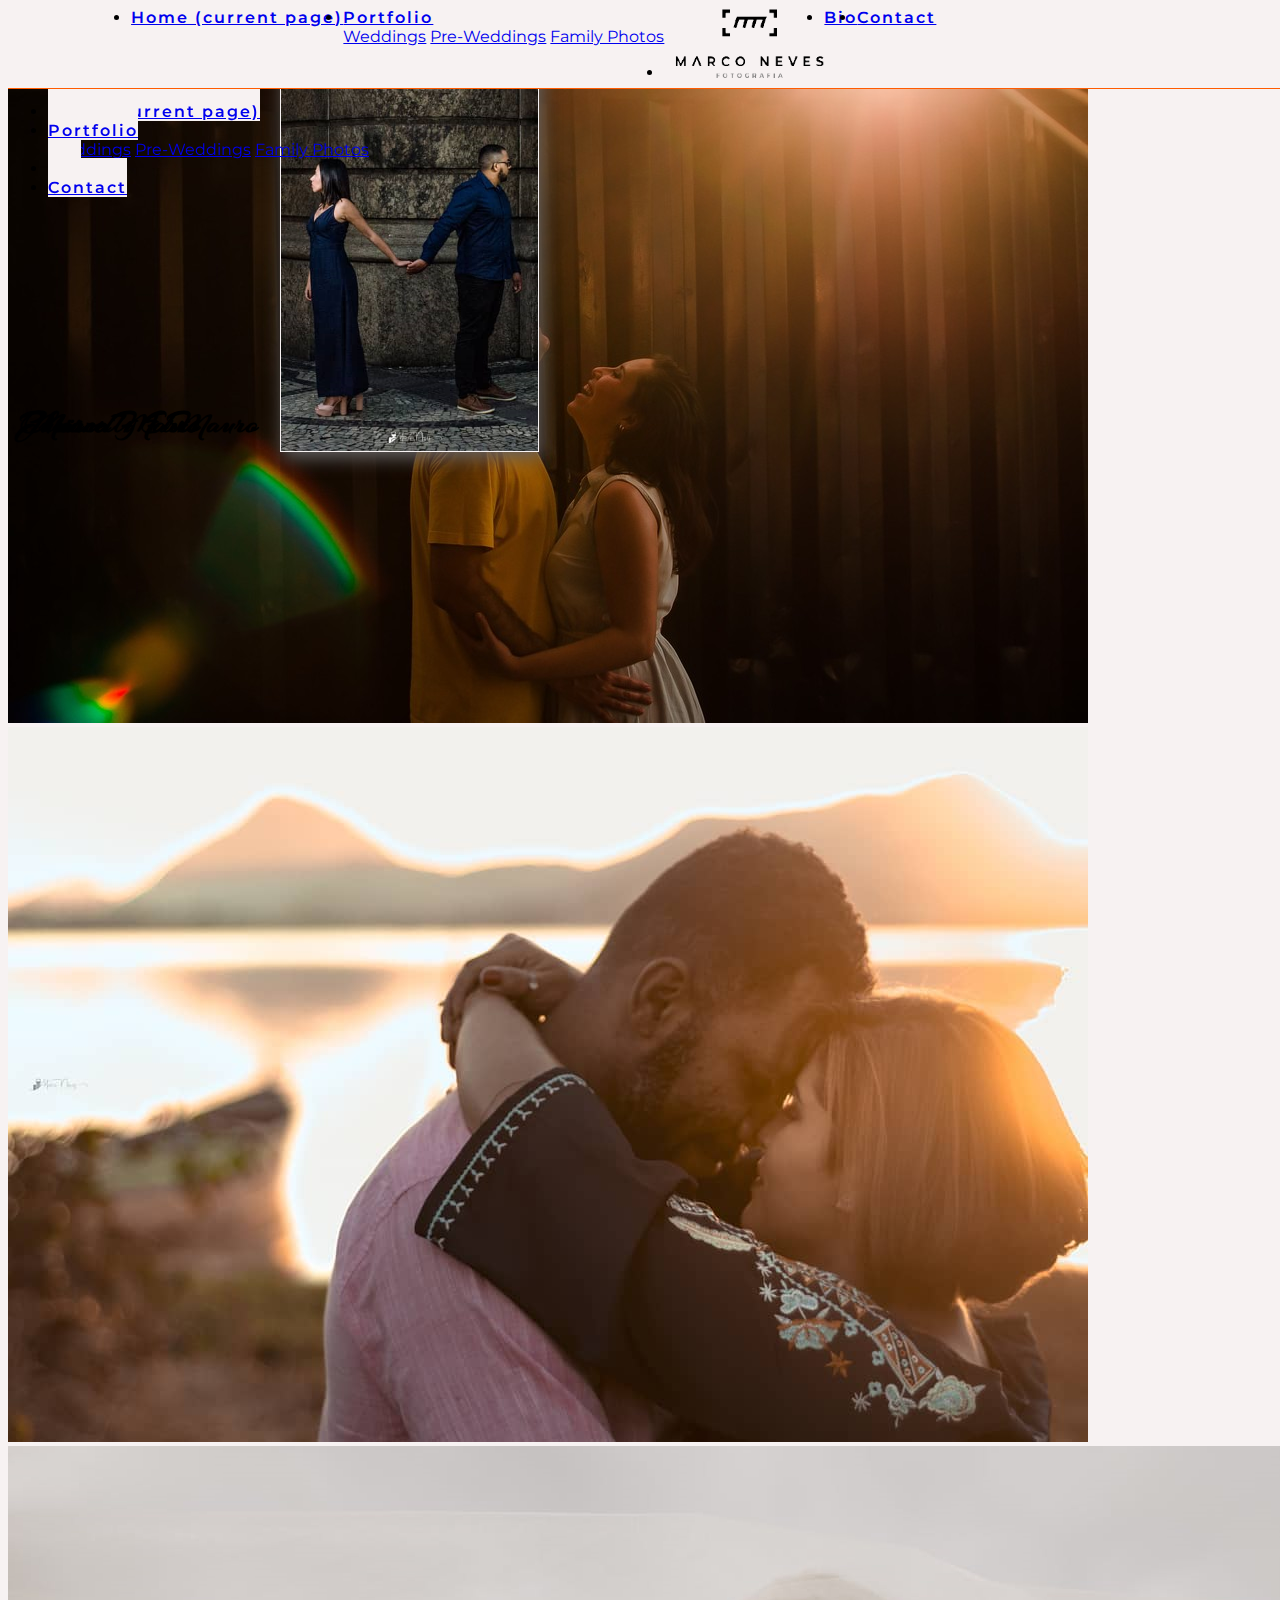
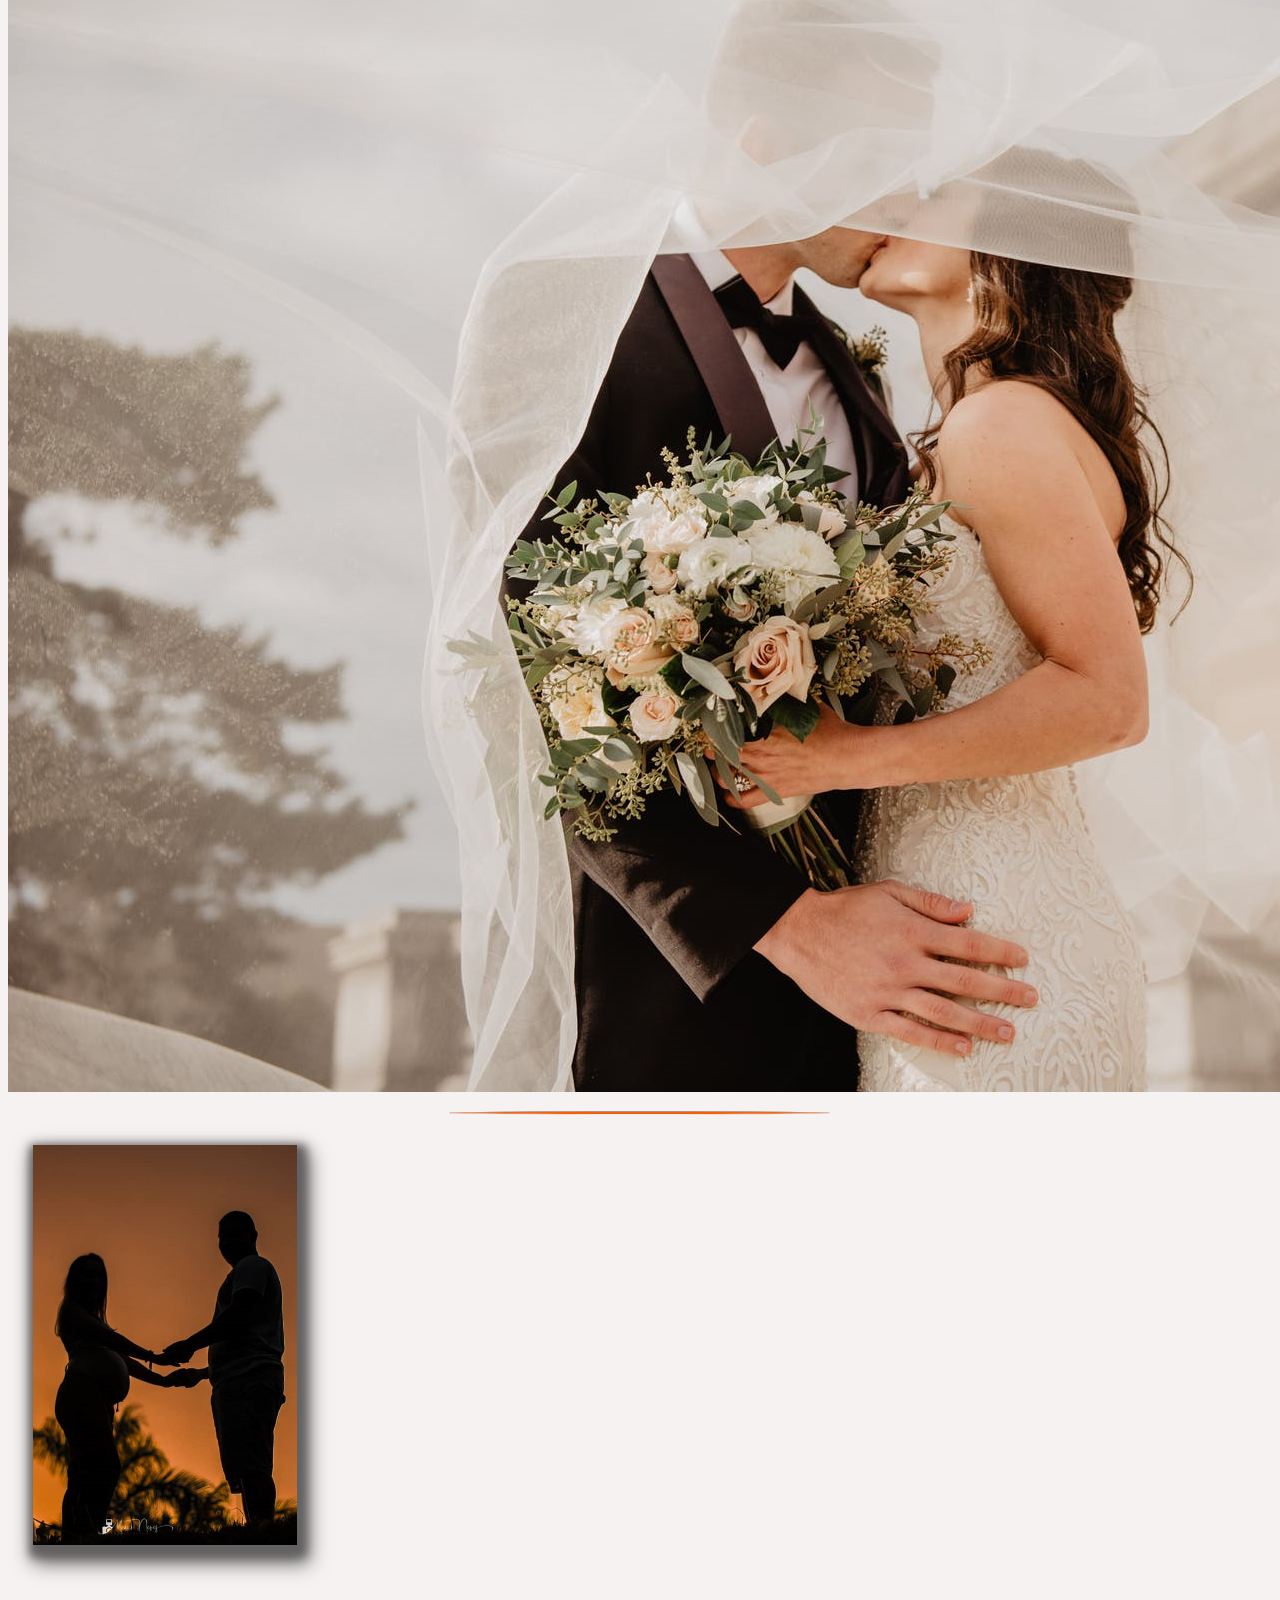
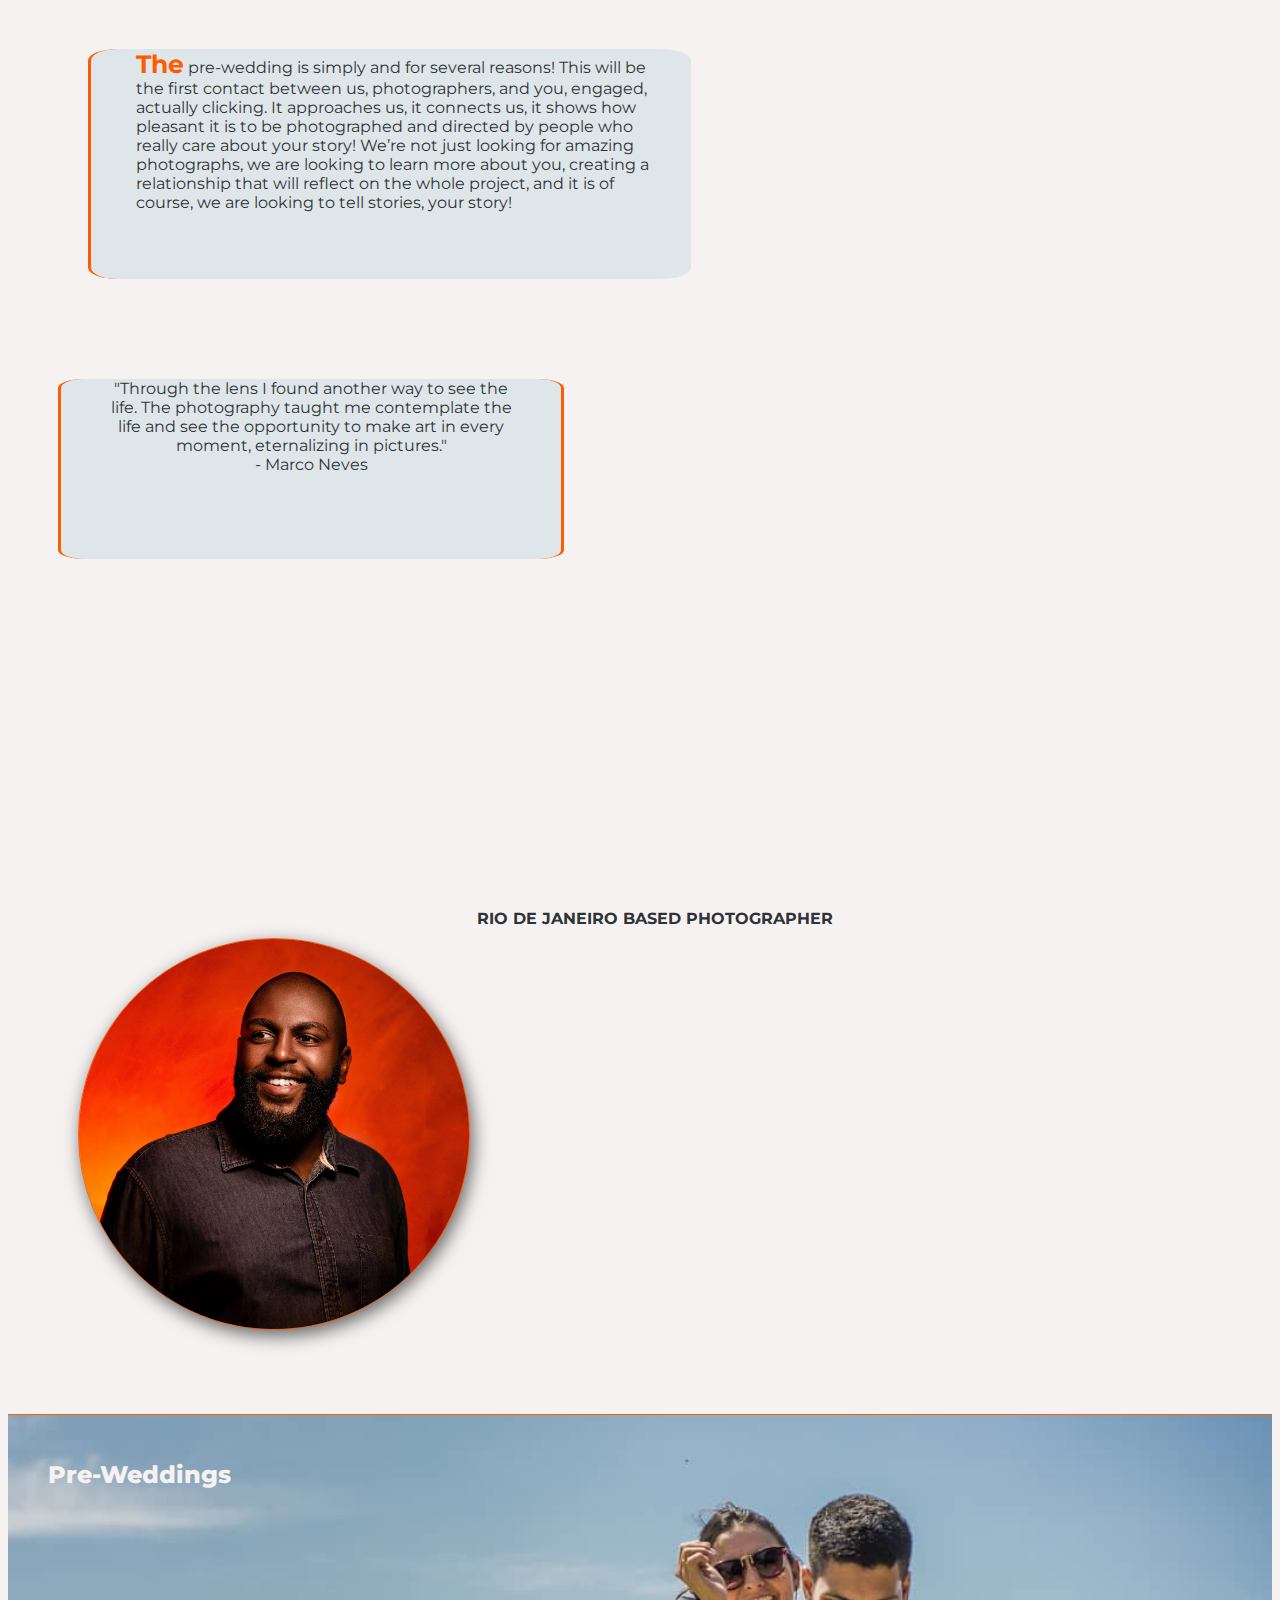
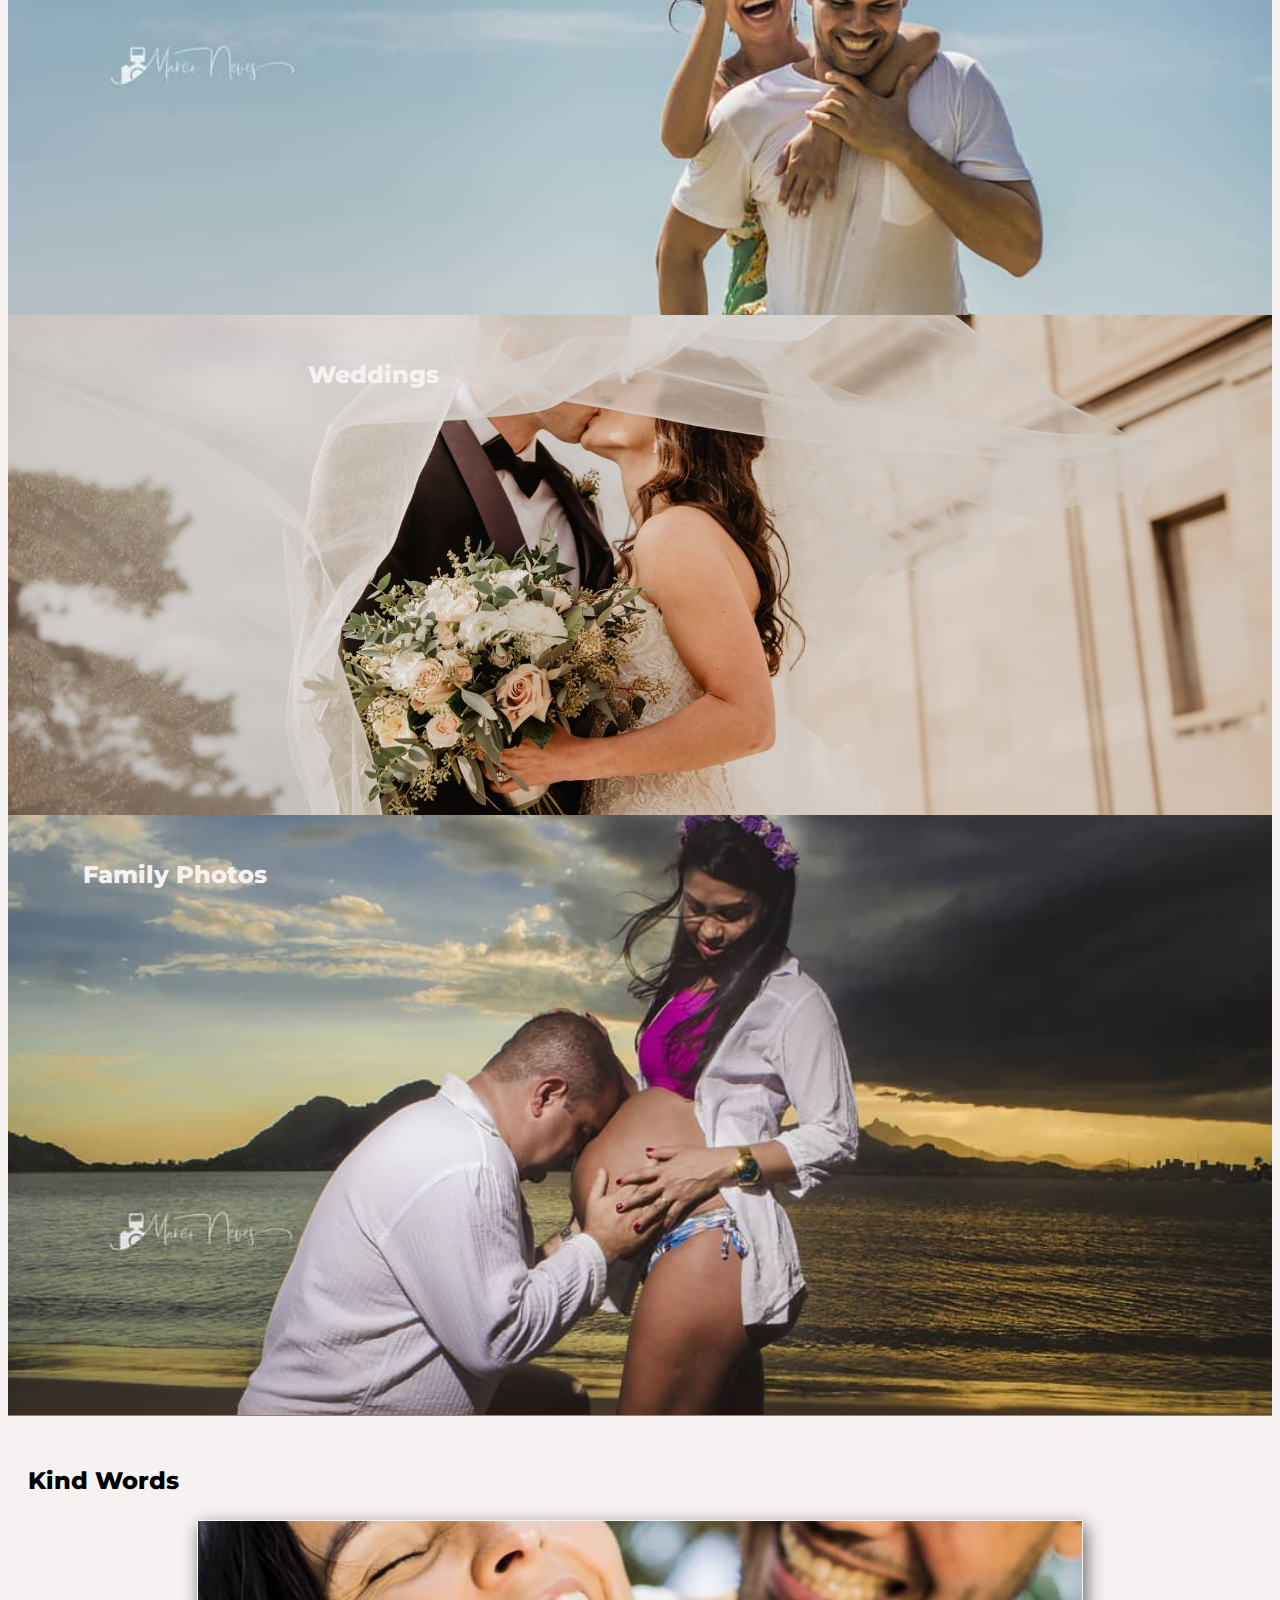
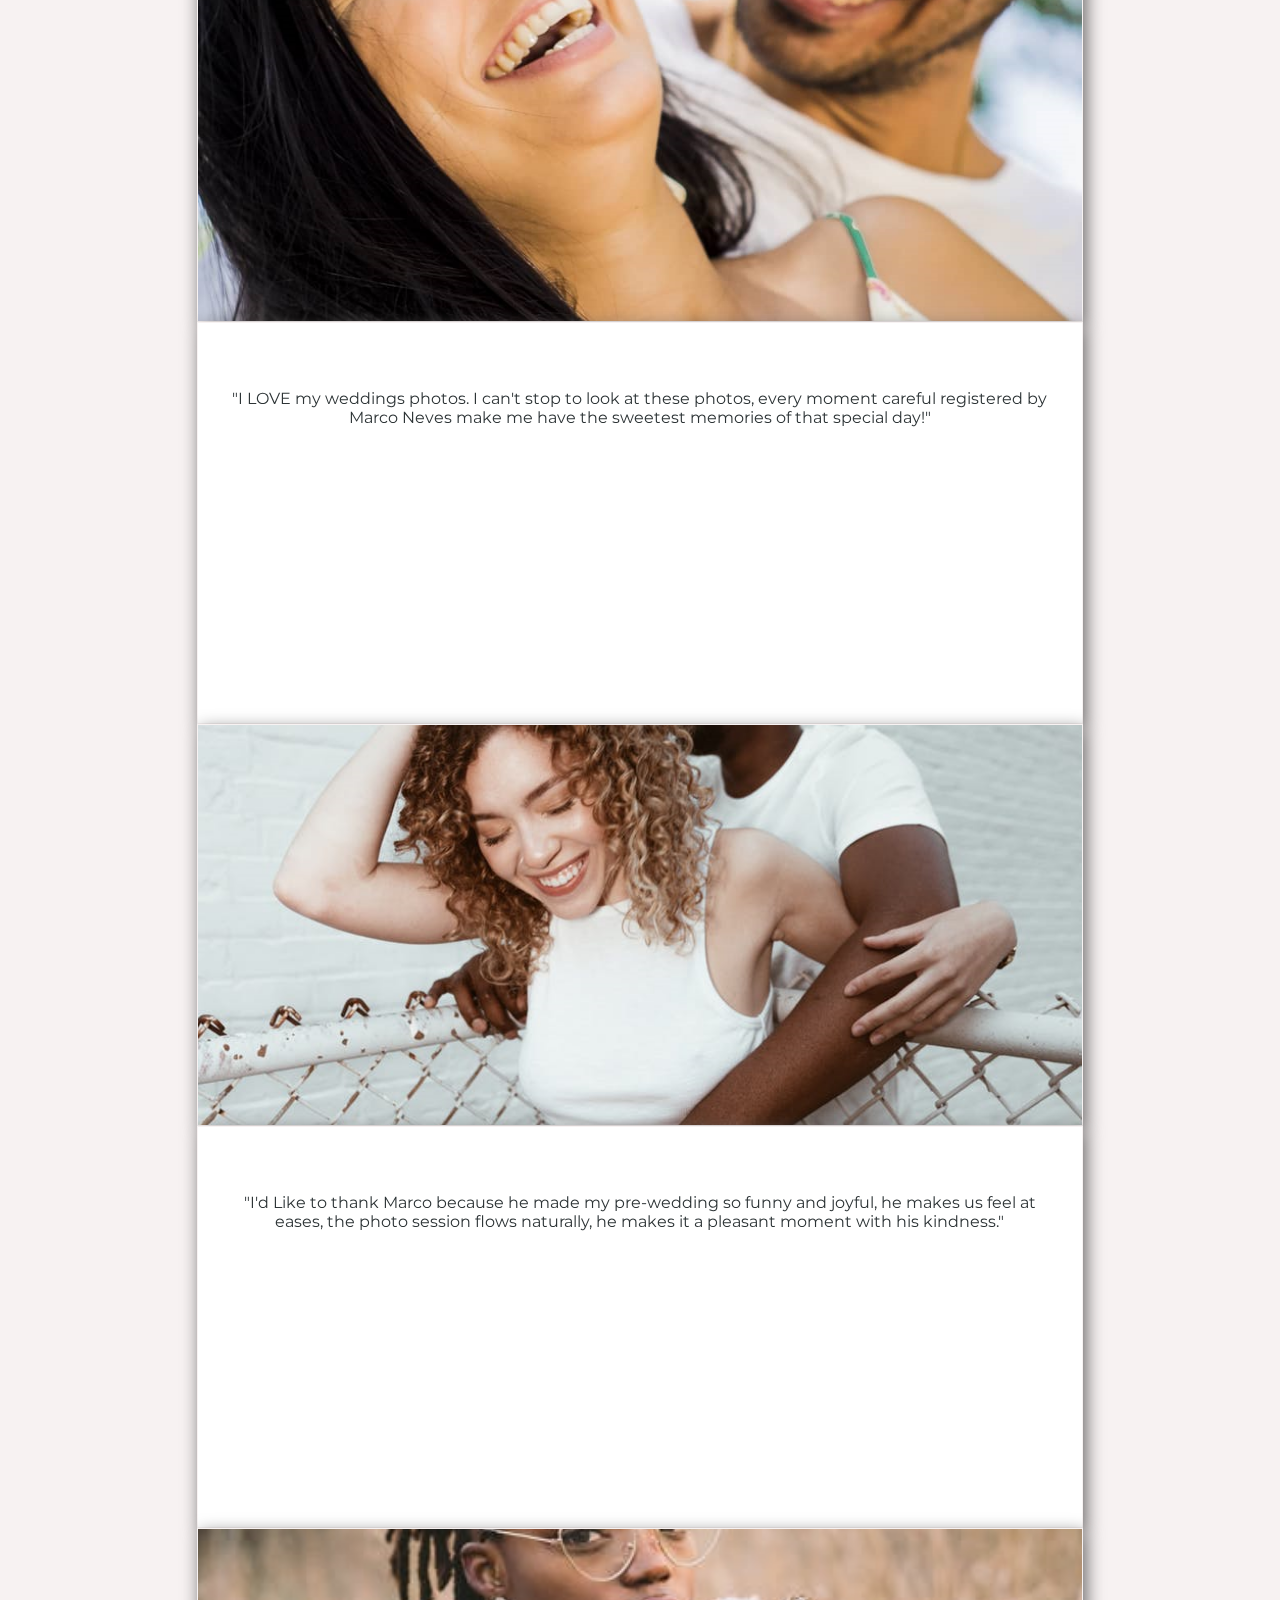
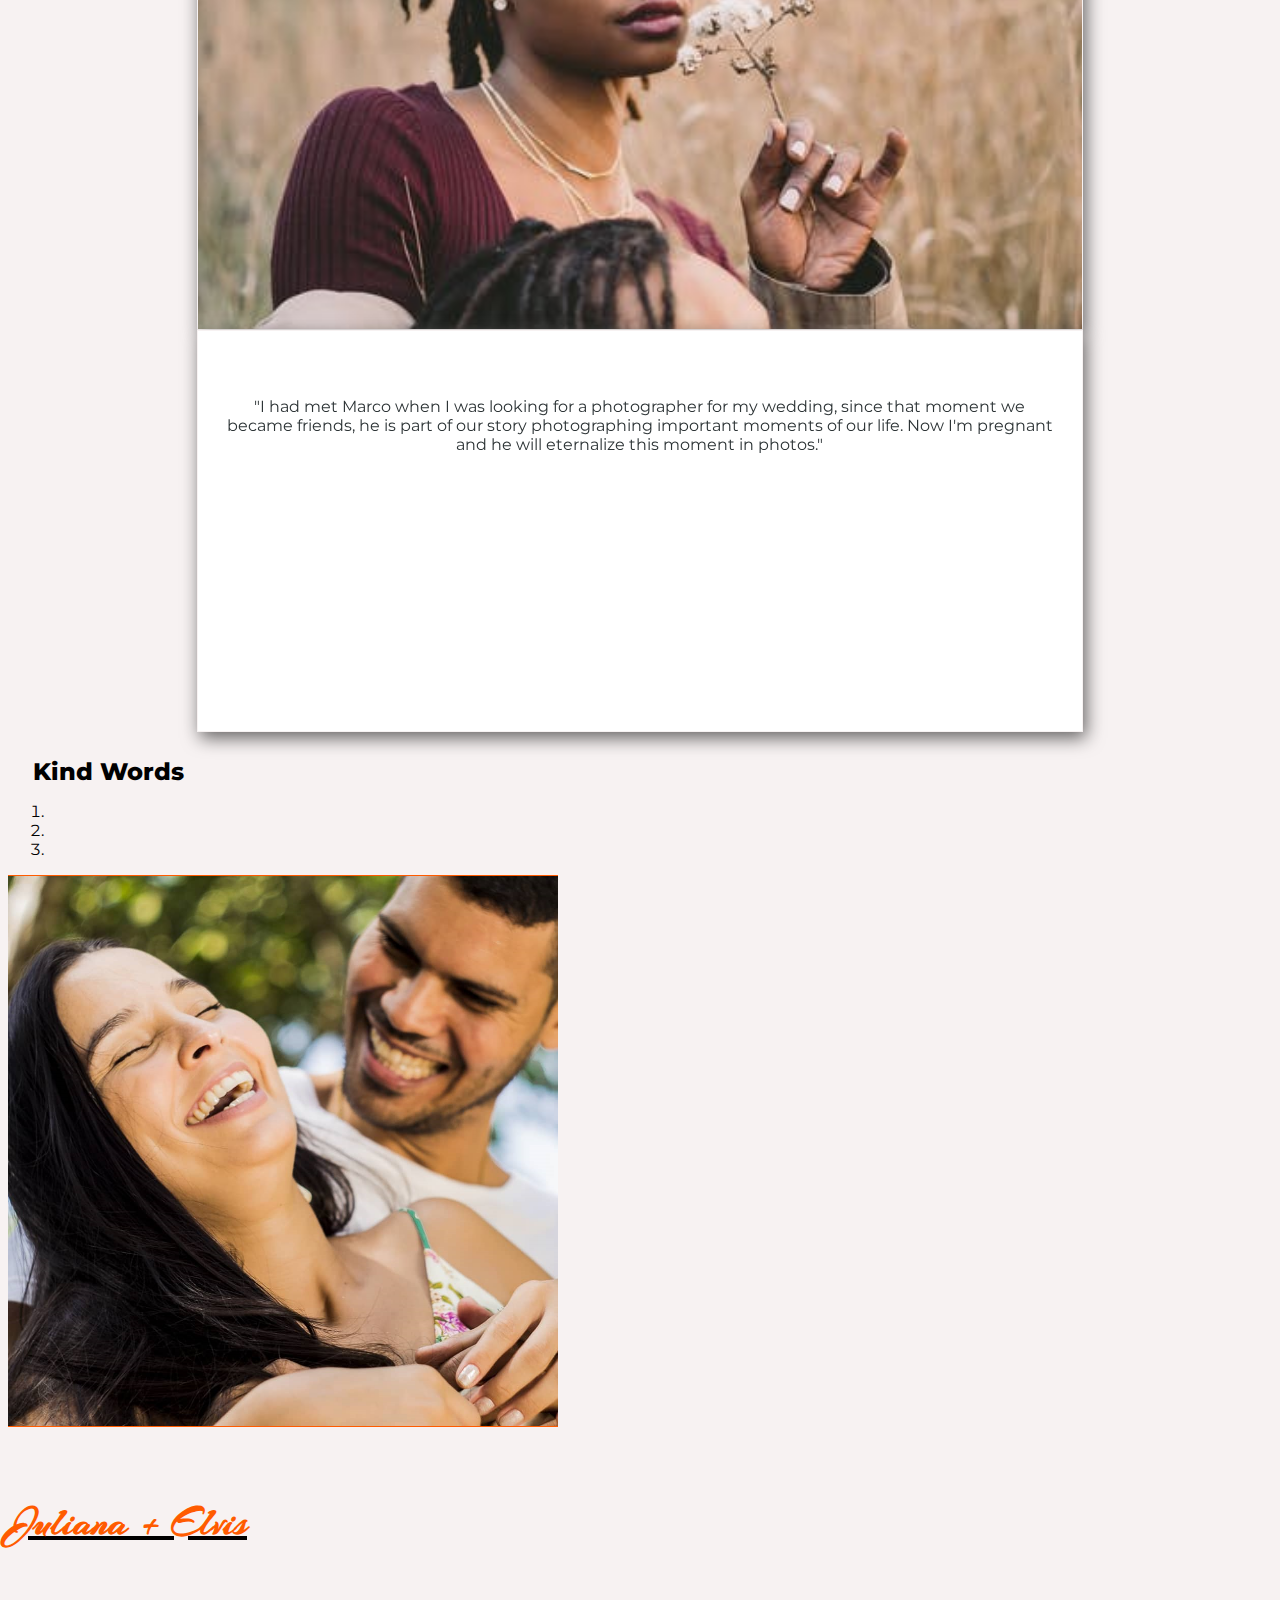
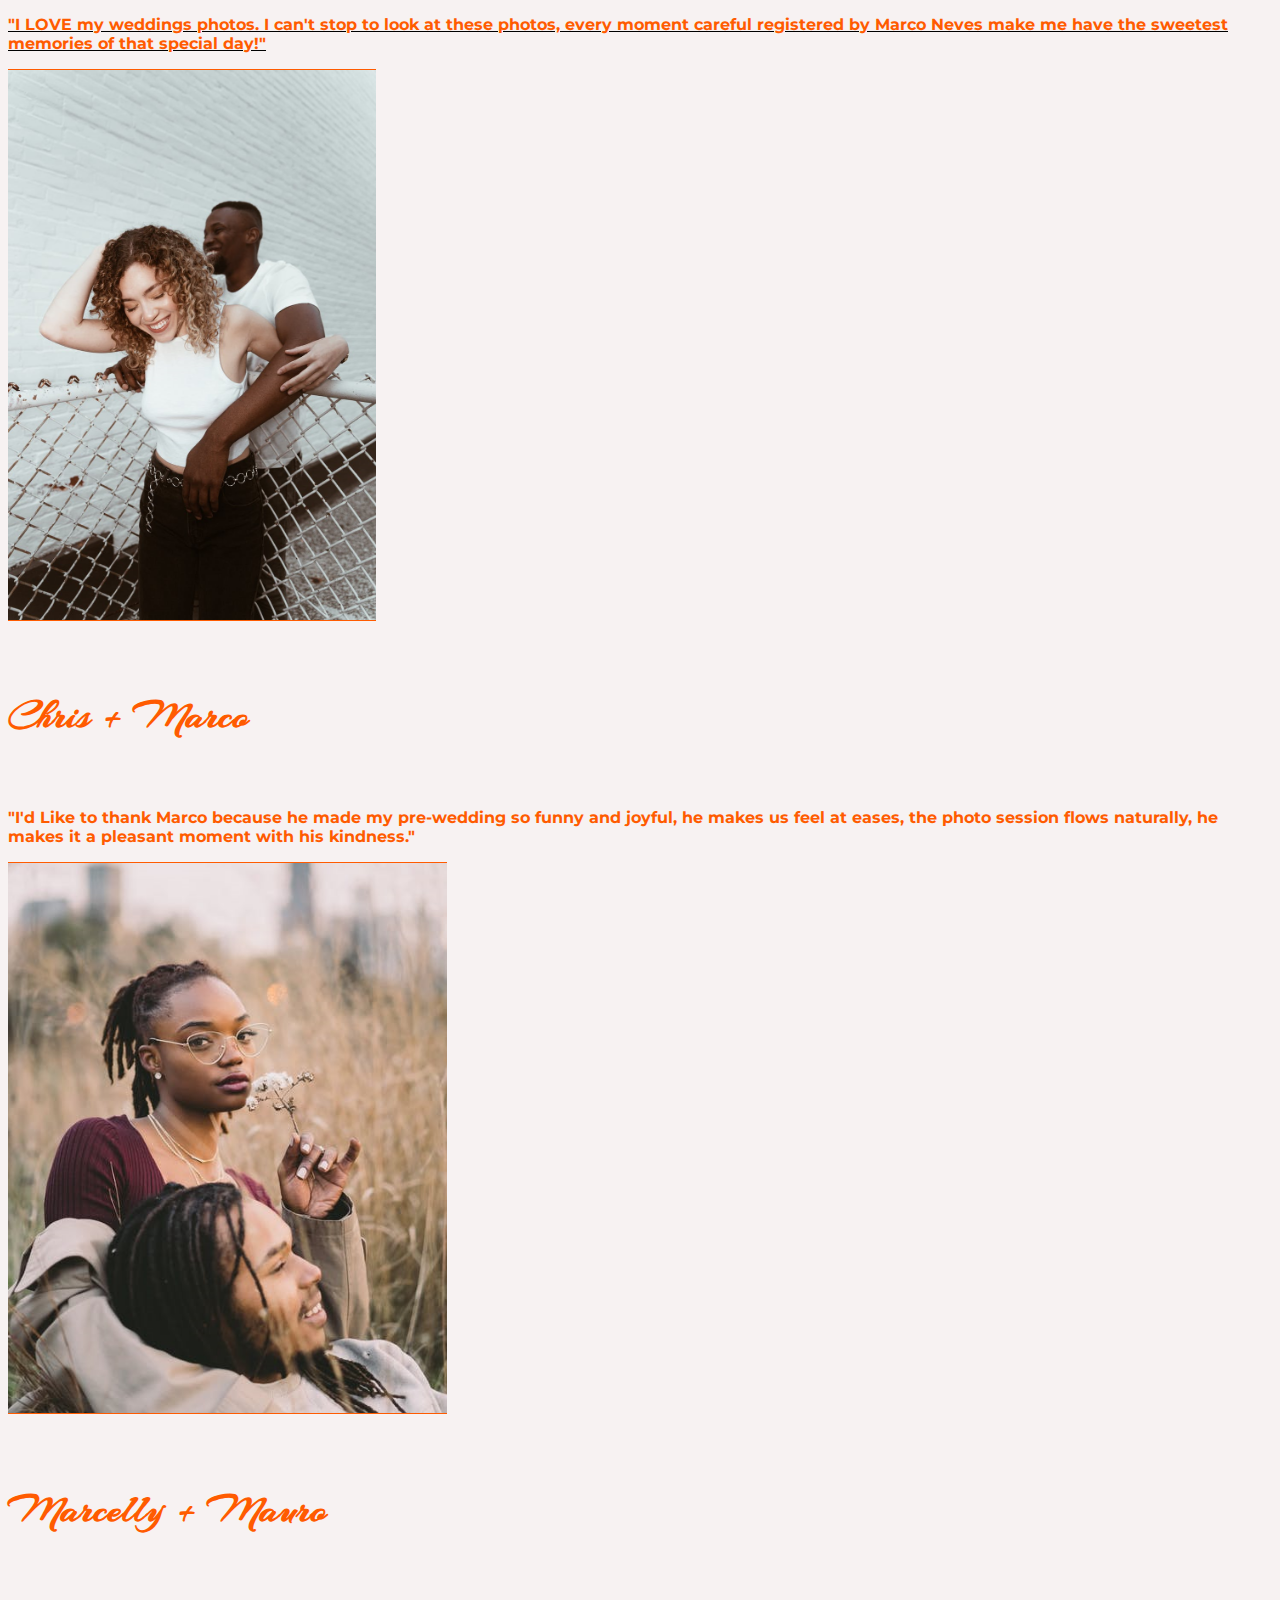
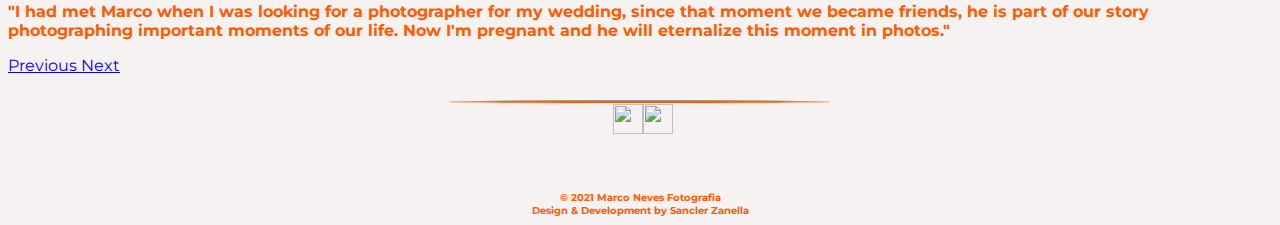
==== index.html @ 6155d1de "Add custom style to the contact page; Add translation option in the footer; Add script file in asset" ====
<!DOCTYPE html>
<html lang="en-US">

<head>
    <meta charset="UTF-8">
    <meta name="viewport" content="width=device-width, initial-scale=1.0">
    <meta name="description" content="Wedding, Pre-weddind and Family Photography">
    <meta name="keywords"
        content="photography, fotografia, photographer, fotografo, wedding, casamento, pre-wedding, family photography, fotografia de familia, rio de janeiro">
    <meta name="author" content="Sancler Zanella Full Stack Software Developer">

    <link rel="canonical" href=""> <!-- DON'T FORGET TO ADD THE LINK -->
    <link rel="stylesheet" href="https://cdn.jsdelivr.net/npm/bootstrap@4.5.3/dist/css/bootstrap.min.css"
        integrity="sha384-TX8t27EcRE3e/ihU7zmQxVncDAy5uIKz4rEkgIXeMed4M0jlfIDPvg6uqKI2xXr2" crossorigin="anonymous">
    <link rel="icon" href="assets/images/Icon.png" type="image/icon_type">
    <link rel="stylesheet" href="assets/css/style.css">

    <script src="https://kit.fontawesome.com/169bbd8201.js" crossorigin="anonymous"></script>

    <a href="https://icons8.com/icon/15509/brazil"></a>

    <title>Photography | Marco Neves</title>
</head>

<body>

    <!-- 1.Header section: Includes the Navbar with logo within. Navbar template from Bootstrap 4-->

    <header>
        <nav class="navbar navbar-expand-lg navbar-light no-gutters d-lg-none">

            <!-- 1.1.Logo -->

            <a class="navbar-brand" href="#">
                <img class="logo" src="assets/images/logo-no-background.png" alt="Marco Neves Photography Logo">
            </a>

            <!-- 1.2.Toggle Button -->

            <button class="navbar-toggler" type="button" data-toggle="collapse" data-target="#navbarSupportedContent"
                aria-controls="navbarSupportedContent" aria-expanded="false" aria-label="Toggle navigation">
                <span class="navbar-toggler-icon"></span>
            </button>

            <!-- 1.3.Collapse navbar content for medium and small screens -->

            <div class="collapse navbar-collapse nav-height" id="navbarSupportedContent">
                <ul class="navbar-nav ml-auto">
                    <li class="nav-item active">
                        <a class="nav-link" href="#">Home <span class="sr-only">(current page)</span></a>
                    </li>
                    <li class="nav-item dropdown">
                        <a class="nav-link dropdown-toggle" href="#" id="navbarDropdown" role="button"
                            data-toggle="dropdown" aria-haspopup="true" aria-expanded="false">
                            Portfolio
                        </a>
                        <div class="dropdown-menu" aria-labelledby="navbarDropdown">
                            <a class="dropdown-item" href="wedding.html">Weddings</a>
                            <a class="dropdown-item" href="pre-wedding.html">Pre-Weddings</a>
                            <a class="dropdown-item" href="family.html">Family Photos</a>
                        </div>
                    </li>
                    <li class="nav-item">
                        <a class="nav-link" href="bio.html">Bio</a>
                    </li>
                    <li class="nav-item">
                        <a class="nav-link" href="contact.html">Contact</a>
                    </li>
                </ul>
            </div>
        </nav>

        <!-- 1.4.Navbar for large screens -->

        <nav class="navbar navbar-lg-sc navbar-expand-lg navbar-light no-gutters d-none d-lg-block">
            <div class="collapse navbar-collapse nav-height">
                <ul class="navbar-nav">
                    <li class="nav-item active">
                        <a class="nav-link" href="#">Home <span class="sr-only">(current page)</span></a>
                    </li>
                    <li class="nav-item dropdown">
                        <a class="nav-link dropdown-toggle" href="#" id="navbarDropdown-lg-sc" role="button"
                            data-toggle="dropdown" aria-haspopup="true" aria-expanded="false">
                            Portfolio
                        </a>
                        <div class="dropdown-menu" aria-labelledby="navbarDropdown-lg-sc">
                            <a class="dropdown-item" href="wedding.html">Weddings</a>
                            <a class="dropdown-item" href="pre-wedding.html">Pre-Weddings</a>
                            <a class="dropdown-item" href="family.html">Family Photos</a>
                        </div>
                    </li>
                    <li class="nav-item">
                        <a class="navbar-brand" href="#">
                            <img class="logo" src="assets/images/logo-no-background.png"
                                alt="Marco Neves Photography Logo">
                        </a>
                    </li>
                    <li class="nav-item">
                        <a class="nav-link" href="bio.html">Bio</a>
                    </li>
                    <li class="nav-item">
                        <a class="nav-link" href="contact.html">Contact</a>
                    </li>
                </ul>
            </div>
        </nav>
    </header>

    <!-- 2.Hero Image section: Includes hero image, carousel and the grid system from Bootstrap 4 -->

    <section>
        <div id="carouselExampleSlidesOnly" class="carousel slide" data-ride="carousel">
            <div class="carousel-inner">
                <div class="carousel-item active">
                    <img class="d-block w-100" src="assets/images/hero-img-home.jpg" alt="First slide">
                </div>
                <div class="carousel-item">
                    <img class="d-block w-100" src="assets/images/marco+chris.jpg" alt="Second slide">
                </div>
                <div class="carousel-item">
                    <img class="d-block w-100" src="assets/images/wedding.png" alt="Third slide">
                </div>
            </div>
        </div>
    </section>

    <!-- 3.Middle Content section: Includes some quotes from Marco Neves with pictures and his profile photo and 
        the grid system from Bootstrap 4 -->

    <section>
        <hr>
        <div class="row md-content no-gutters">
            <div class="col col-xl-7">

                <!-- 3.1.Image cards with quote -->

                <div class="row no-gutters">
                    <div class="col-lg-6 col-xl-8">
                        <img id="first-md-content-img" class="md-content-img shadow"
                            src="assets/images/md-content-img1.png" alt="
                 shadow of couple holding hands">

                        <img id="second-md-content-img" class="md-content-img" src="assets/images/md-content-img2.png"
                            alt="
                 couple holding hands looking for opposite directions">
                    </div>
                    <div class="col-md col-lg-6 col-xl-4">
                        <article>
                            <div id="text-md-content">
                                <blockquote>
                                    <p><span class="initial-letter">The</span> pre-wedding is simply
                                        and for several reasons! This will be the first contact
                                        between us, photographers, and you, engaged, actually clicking. It
                                        approaches us, it connects us, it shows how pleasant it is to be
                                        photographed and directed by people who really care
                                        about your story!
                                        We’re not just looking for amazing photographs,
                                        we are looking to learn more about you, creating a
                                        relationship that will reflect on the whole project, and it is
                                        of course, we are looking to tell stories, your story!
                                    </p>
                                </blockquote>
                            </div>
                        </article>
                    </div>
                </div>

                <!-- 3.2.Profile Photo with quote -->

                <div class="row no-gutters">
                    <div id="marco_quote" class="d-none d-lg-block col-lg">
                        <blockquote class="blockquote">
                            <p>"Through the lens I found another way to see the life. The photography taught me
                                contemplate the life and see the opportunity to make art in every moment, eternalizing
                                in pictures." <br> - Marco Neves</p>
                        </blockquote>
                    </div>
                </div>
            </div>
            <div class="d-none d-xl-block col-5-xl">
                <div class="profile_photo_mdContent">
                    <h1><i class="fas fa-camera-retro"></i> RIO DE JANEIRO BASED PHOTOGRAPHER</h1>
                    <img id="profile_photo_homePg" src="assets/images/MN_Photo_HomePg.jpg"
                        alt="Marco Neves Profile Photo">
                </div>
            </div>
        </div>
    </section>

    <!-- 4.Portfolio Section: Includes three photo links to album pages and the grid system from Bootstrap 4 -->

    <section>
        <div class="row no-gutters portfolio-links portfolio-link-outer d-none d-lg-block">
            <div class="col-lg">
                <div class="row no-gutters">

                    <!-- 4.1.Pre-weddings link -->

                    <div class="col-lg-6">
                        <a href="pre-wedding.html">
                            <div id="pre-wedding-link"><span>
                                    <h2>Pre-Weddings</h2>
                                </span></div>
                        </a>
                    </div>

                    <!-- 4.2.Weddings link -->

                    <div class="col-lg-6 portfolio-link-outer">
                        <a href="wedding.html">
                            <div id="wedding-link"><span>
                                    <h2>Weddings</h2>
                                </span></div>
                        </a>
                    </div>
                </div>

                <!-- 4.3.Family Photos link -->

                <div class="row no-gutters portfolio-link-outer">
                    <div class="col-lg">
                        <a href="family.html">
                            <div id="family-link"><span>
                                    <h2>Family Photos</h2>
                                </span></div>
                        </a>
                    </div>
                </div>
            </div>
        </div>
    </section>

    <!-- 5.Testimonials section: Includes three pictures with three testimonials and couple names 
        and the grid system from Bootstrap 4 -->

    <section id="testimonials-section" class="d-none d-lg-block">
        <div class="row no-gutters">
            <div class="col">
                <h2>Kind Words <i class="fas fa-heart"></i></h2>
            </div>
        </div>
        <div class="row no-gutters">
            <div class="col">
                <div class="row no-gutters">

                    <!-- 5.1. First Testimonial Photo + Testimonial -->

                    <div class="col-lg-4">
                        <div id="first-testimonial"></div>

                        <div class="row no-gutters">
                            <div class="col">
                                <div class="testimonials">
                                    <span>
                                        <p>"I LOVE my weddings photos. I can't stop to look at these photos, every
                                            moment
                                            careful registered by Marco Neves make me have the sweetest memories of that
                                            special day!"</p>
                                    </span>
                                </div>
                                <div>
                                    <p class="signature">Juliana + Elvis</p>
                                </div>
                            </div>
                        </div>
                    </div>

                    <!-- 5.2. Second Testimonial Photo + Testimonial -->

                    <div class="col-lg-4">
                        <div id="second-testimonial"></div>

                        <div class="row no-gutters">
                            <div class="col">
                                <div class="testimonials">
                                    <span>
                                        <p>"I'd Like to thank Marco because he made my pre-wedding so funny and joyful,
                                            he makes us feel at eases, the photo session flows naturally, he makes it a
                                            pleasant moment with his kindness."</p>
                                    </span>
                                </div>
                                <div>
                                    <p class="signature">Chris + Marco</p>
                                </div>
                            </div>
                        </div>
                    </div>

                    <!-- 5.3. Third Testimonial Photo + Testimonial. This testimonials is hidden on medium screen sizes devices -->

                    <div class="d-none d-lg-block col-lg-4">
                        <div id="third-testimonial"></div>

                        <div class="row no-gutters">
                            <div class="col">
                                <div class="testimonials">
                                    <span>
                                        <p>"I had met Marco when I was looking for a photographer for my wedding, since
                                            that moment we became friends, he is part of our story photographing
                                            important moments of our life. Now I'm pregnant and he will eternalize this
                                            moment in photos."</p>
                                    </span>
                                </div>
                                <div>
                                    <p class="signature">Marcelly + Mauro</p>
                                </div>
                            </div>
                        </div>
                    </div>
                </div>
            </div>
        </div>
    </section>

    <!-- 6.Carousel testimonials section: The same content as the Testimonials section but 
        using the grid system and carousel from Bootstrap 4 for small to medium screen sizes -->

    <section id="carousel-testimonials-section">
        <div class="row no-gutters">
            <div class="col d-lg-none">
                <div class="row no-gutters">
                    <div class="col">
                        <h2>Kind Words <i class="fas fa-heart"></i></h2>
                    </div>
                </div>

                <!-- 6.1.Carousel content, photos and captions-->

                <div id="carouselExampleIndicators" class="carousel slide" data-ride="carousel">
                    <ol class="carousel-indicators">
                        <li data-target="#carouselExampleIndicators" data-slide-to="0" class="active"></li>
                        <li data-target="#carouselExampleIndicators" data-slide-to="1"></li>
                        <li data-target="#carouselExampleIndicators" data-slide-to="2"></li>
                    </ol>
                    <div class="carousel-inner">
                        <div class="carousel-item active">
                            <img class="d-block carousel-photos w-100" src="assets/images/couple1.png"
                                alt="First slide">

                            <div class="carousel-caption">
                                <h5>Juliana + Elvis</h5>
                                <p>"I LOVE my weddings photos. I can't stop to look at these photos, every moment
                                    careful registered by Marco Neves make me have the sweetest memories of that
                                    special day!"</p>
                            </div>
                        </div>
                        <div class="carousel-item">
                            <img class="d-block carousel-photos w-100" src="assets/images/couple2.png"
                                alt="Second slide">

                            <div class="carousel-caption">
                                <h5>Chris + Marco</h5>
                                <p>"I'd Like to thank Marco because he made my pre-wedding so funny and joyful,
                                    he makes us feel at eases, the photo session flows naturally, he makes it a
                                    pleasant moment with his kindness."</p>
                            </div>
                        </div>
                        <div class="carousel-item">
                            <img class="d-block carousel-photos w-100" src="assets/images/couple3.png"
                                alt="Third slide">

                            <div class="carousel-caption">
                                <h5>Marcelly + Mauro</h5>
                                <p>"I had met Marco when I was looking for a photographer for my wedding, since
                                    that moment we became friends, he is part of our story photographing
                                    important moments of our life. Now I'm pregnant and he will eternalize this
                                    moment in photos."</p>
                            </div>
                        </div>
                    </div>

                    <!-- 6.2.Carousel control, preview and next button -->

                    <a class="carousel-control-prev" href="#carouselExampleIndicators" role="button" data-slide="prev">
                        <span class="carousel-control-prev-icon" aria-hidden="true"></span>
                        <span class="sr-only">Previous</span>
                    </a>
                    <a class="carousel-control-next" href="#carouselExampleIndicators" role="button" data-slide="next">
                        <span class="carousel-control-next-icon" aria-hidden="true"></span>
                        <span class="sr-only">Next</span>
                    </a>
                </div>
            </div>
        </div>
    </section>

    <!-- 7.Instagram section: Includes elfsight widgets plugin-->

    <section>
        <script src="https://apps.elfsight.com/p/platform.js" defer></script>
        <div class="elfsight-app-83080045-cafb-41d5-bb13-d866283ebf98"></div>
    </section>

    <!-- 8.Footer section: Includes Icons Links for Social media, Copyright, google translation api and the grid system from Bootstrap 4 -->

    <footer class="container-fluid">
        <hr>

        <!-- 8.1.Translate -->

        <div class="row no-gutters">
            <div class="translation">
                <div class="flags">
                    <span><img src="https://img.icons8.com/emoji/48/000000/united-kingdom-emoji.png" /></span><span><img
                            src="https://img.icons8.com/emoji/48/000000/brazil-emoji.png" /></span>
                </div>
                <div id="google_translate_element_id"></div>
            </div>
        </div>

        <!-- 8.1.Icons Links for Social Media -->

        <div class="row no-gutters">
            <div class="col social-icons">
                <a href="https://www.facebook.com/MARCONEVESFOTOGRAFIA/" target="_blank"><i
                        class="fab fa-facebook-square"></i></a><a
                    href="https://www.instagram.com/marconevesfotografia/?hl=en" target="_blank"><i
                        class="fab fa-instagram"></i></a>
            </div>
        </div>

        <!-- 8.2.Copyright -->
        <div class="row no-gutters">
            <div class="col footer-copyright">
                <p> © 2021 Marco Neves Fotografia </p>
                <p>Design & Development by Sancler Zanella</p>
            </div>
        </div>
    </footer>

    <!-- Bootstrap 4 JavaScript and Jquery bundle -->

    <script src="https://code.jquery.com/jquery-3.5.1.slim.min.js"
        integrity="sha384-DfXdz2htPH0lsSSs5nCTpuj/zy4C+OGpamoFVy38MVBnE+IbbVYUew+OrCXaRkfj"
        crossorigin="anonymous"></script>
    <script src="https://cdn.jsdelivr.net/npm/bootstrap@4.5.3/dist/js/bootstrap.bundle.min.js"
        integrity="sha384-ho+j7jyWK8fNQe+A12Hb8AhRq26LrZ/JpcUGGOn+Y7RsweNrtN/tE3MoK7ZeZDyx"
        crossorigin="anonymous"></script>
    <script type="text/javascript" src="assets/script/script.js"></script>
</body>

</html>
---- assets/css/style.css ----
@import url('https://fonts.googleapis.com/css2?family=Arizonia&family=Montserrat:ital,wght@0,100;0,200;0,300;0,400;0,500;0,600;0,700;0,800;0,900;1,100;1,200;1,300;1,400;1,500;1,600;1,700;1,800;1,900&display=swap');
html {
    scroll-behavior: smooth;
}

body {
    font-family: 'Montserrat', sans-serif;
    background-color: #F7F2F2;
}

h2 {
    font-weight: 800;
}

hr {
    width: 30%;
    height: 2px;
    border-radius: 50%;
    margin-top: 15px;
    margin-bottom: 0;
    background-color: #FF5B00;
}

.col {
    margin: 0;
    padding: 0;
}

.initial-letter {
    font-size: 25px;
    font-weight: bold;
    color: #FF5B00;
}

.container-fluid {
    padding: 0;
}

.shadow {
    -webkit-box-shadow: 3px 6px 9px 6px #636161;
    -moz-box-shadow:    3px 6px 9px 6px #636161;
    box-shadow:         3px 6px 9px 6px #636161;
  }

/* ----------------------------------Navbar */

.navbar {
    padding: 0;
    margin: 0;
    border: 0;
    width: 100%;
    height: 80px;
    position: fixed;
    z-index: 20;
    border-bottom: 1px solid #FF5B00;
}

.logo {
    height: 70px;
    width: 150px;
    margin-left: 10px;
}

nav {
    background-color: #F7F2F2;
}

nav .nav-height {
    height: 40px;
}

nav ul {
    width: 115%;
}

nav ul .nav-link {
    font-weight: 600;
    padding: 20px 0 0 0;
    height: max-content;
    background-color: #F7F2F2;
    letter-spacing: 2px;
}

nav button {
    margin: 5px 35px 5px 0;
}

.active {
    text-decoration: underline;
}

.dropdown-item.active, .dropdown-item:active {
    background-color: #FF5B00;
}

nav ul .nav-link:hover {
    background-color: #FF5B00;
    font-weight: bold;
}

nav .dropdown-item:hover {
    background-color: #FF5B00;
}

.navbar-lg-sc {
    display: flex;
}

.navbar-lg-sc ul {
    display: flex;
    justify-content: center;
    align-content: center;
    margin: auto 0;
}

.navbar-lg-sc li a {
    height: 79px;
}

.navbar-lg-sc .dropdown-item {
    height: 40px;
}

.flags img{
    width: 30px;
    height: 30px;
}

/* ----------------------------------middle content*/

.md-content-img {
    height: 400px;
    filter: drop-shadow(3px 6px 9px #636161);
}

#first-md-content-img {
    margin: 30px 0 0 25px;
    position: relative;
    top: 0;
    left: 0;
}

#second-md-content-img {
    position: absolute;
    top: 50px;
    left: 280px;
    border: 1px solid #F7F2F2;
}

section .md-content .col-2 {
    padding: 0;
}

#text-md-content {
    margin: 130px 0 0 50px;
    padding-left: 5px;
    border-left: 3px solid #FF5B00;
    border-radius: 5%;
    color: #2d3436;
    background-color: #dfe6e9;
}

.profile_photo_mdContent {
    margin: 250px 0 0 60px;
}

.profile_photo_mdContent h1 {
    margin-bottom: 5px;
    text-align: center;
    color: #2d3436;
    font-size: medium;
}

#profile_photo_homePg {
    width: 400px;
    height: 400px;
    border: 1px solid #FF5B00;
    border-radius: 100%;
    filter: drop-shadow(3px 6px 9px #636161);
}

#marco_quote {
    height: 150px;
    margin: 80px 0 0 50px;
    border-left: 3px solid #FF5B00;
    border-right: 3px solid #FF5B00;
    border-radius: 5%;
    text-align: center;
    background-color: #dfe6e9;
}

#marco_quote p {
    margin-top: 20px;
    color: #2d3436;
}

/* ----------------------------------Home Page Portfolio Links*/

.portfolio-links {
    margin-top: 80px;
    border-top: 1px solid #FF5B00;
    border-bottom: 1px solid #FF5B00;
}

.portfolio-links a {
    text-decoration: none;
    color: #F7F2F2;
}

#pre-wedding-link {
    background: url("../images/pre-wedding.jpg") center center/cover no-repeat;
    width: 100%;
    height: 500px;
}

#pre-wedding-link span {
    display: inline-block;
    margin: 25px 0 0 40px;
}

#wedding-link {
    background: url("../images/wedding.png") center center/cover no-repeat;
    width: 100%;
    height: 500px;
}

#wedding-link span {
    display: inline-block;
    margin: 25px 0 0 435px;
}

#family-link {
    background: url("../images/family.png") center center/cover no-repeat;
    width: 100%;
    height: 600px;
}

#family-link span {
    display: inline-block;
    margin: 25px 0 0 75px;
}

#pre-wedding-link:hover {
    animation-name: hero-zoom;
    animation-duration: 5s;
    animation-fill-mode: forwards;
}

#wedding-link:hover {
    animation-name: hero-zoom;
    animation-duration: 5s;
    animation-fill-mode: forwards;
}

#family-link:hover {
    animation-name: hero-zoom;
    animation-duration: 5s;
    animation-fill-mode: forwards;
}

.portfolio-link-outer {
    width: 100%;
    overflow: hidden;
    position: relative;
}

@keyframes hero-zoom {
    from {
        transform: scale(1);
    }
    to {
        transform: scale(1.1);
    }
}

/* ----------------------------------Testimonials*/

#testimonials-section {
    margin-top: 50px;
}

#testimonials-section h2 {
    margin: 0 0 25px 20px;
}

#first-testimonial {
    background: url("../images/couple1.png") center center/cover no-repeat;
    width: 70%;
    height: 400px;
    margin: auto;
    border: 1px solid #F7F2F2;
    filter: drop-shadow(3px 6px 9px #636161);
}

#second-testimonial {
    background: url("../images/couple2.png") center center/cover no-repeat;
    width: 70%;
    height: 400px;
    margin: auto;
    border: 1px solid #F7F2F2;
    filter: drop-shadow(3px 6px 9px #636161);
}

#third-testimonial {
    background: url("../images/couple3.png") center center/cover no-repeat;
    width: 70%;
    height: 400px;
    margin: auto;
    border: 1px solid #F7F2F2;
    filter: drop-shadow(3px 6px 9px #636161);
}

.testimonials {
    background-color: #ffffff;
    height: 320px;
    width: 70%;
    margin: auto;
    border: 1px solid #F7F2F2;
    filter: drop-shadow(3px 6px 9px #636161);
}

.testimonials span {
    display: inline-block;
    text-align: center;
    margin: 50px 25px 0 25px;
    color: #2d3436;
}

.signature {
    font-family: 'Arizonia', sans-serif;
    font-weight: bold;
    font-size: 30px;
    position: absolute;
    z-index: 2;
    top: 295px;
    left: 50px;
    z-index: 1;
}

/* ----------------------------------Carousel Testimonials*/

#carousel-testimonials-section {
    margin-top: 25px;
}

#carousel-testimonials-section h2 {
    margin: 0 0 15px 25px;
}

.carousel-photos {
    height: 550px;
    border-top: 1px solid #FF5B00;
    border-bottom: 1px solid #FF5B00;
}

.carousel-caption h5 {
    font-family: 'Arizonia', sans-serif;
    font-size: 40px;
    font-weight: bold;
    color: #FF5B00;
}

.carousel-caption p {
    color: #FF5B00;
    font-weight: bold;
}

/* ----------------------------------Instagram section */

.eapps-instagram-feed-title {
    font-family: 'Montserrat', sans-serif;
}

/* ----------------------------------collection Album Page */

#collection-album .row {
    display: flex;
    justify-content: center;
    align-content: center;
}

#collection-album h2 {
    font-weight: bold;
    text-align: center;
}

#collection-album p {
    text-align: center;
}

#collection-album-header {
    margin-top: 100px;
    font-family: 'Arizonia', sans-serif;
    font-size: 50px;
}

.hovereffect {
    width: 100%;
    height: 100%;
    float: left;
    overflow: hidden;
    position: relative;
    text-align: center;
    cursor: default;
}

.hovereffect .overlay {
    position: absolute;
    overflow: hidden;
    width: 70%;
    height: 80%;
    left: 10%;
    top: 10%;
    margin-left: 20px;
    border-bottom: 1px solid #FFF;
    border-top: 1px solid #FFF;
    -webkit-transition: opacity 0.35s, -webkit-transform 0.35s;
    transition: opacity 0.35s, transform 0.35s;
    -webkit-transform: scale(0, 1);
    -ms-transform: scale(0, 1);
    transform: scale(0, 1);
}

.hovereffect:hover .overlay {
    opacity: 1;
    filter: alpha(opacity=100);
    -webkit-transform: scale(1);
    -ms-transform: scale(1);
    transform: scale(1);
}

.hovereffect img {
    width: 90%;
    height: auto;
    margin: 20px auto;
    display: block;
    position: relative;
    -webkit-transition: all 0.35s;
    transition: all 0.35s;
    border: 1px solid #F7F2F2;
    filter: drop-shadow(3px 6px 9px #636161);
}

.hovereffect:hover img {
    filter: url('data:image/svg+xml;charset=utf-8,<svg xmlns="http://www.w3.org/2000/svg"><filter id="filter"><feComponentTransfer color-interpolation-filters="sRGB"><feFuncR type="linear" slope="0.6" /><feFuncG type="linear" slope="0.6" /><feFuncB type="linear" slope="0.6" /></feComponentTransfer></filter></svg>#filter');
    filter: brightness(0.6);
    -webkit-filter: brightness(0.6);
}

.hovereffect h2 {
    text-transform: uppercase;
    text-align: center;
    position: relative;
    font-size: 17px;
    background-color: transparent;
    color: #FFF;
    padding: 1em 0;
    opacity: 0;
    filter: alpha(opacity=0);
    -webkit-transition: opacity 0.35s, -webkit-transform 0.35s;
    transition: opacity 0.35s, transform 0.35s;
    -webkit-transform: translate3d(0, -100%, 0);
    transform: translate3d(0, -100%, 0);
}

.hovereffect a, .hovereffect p {
    color: #FFF;
    padding: 0.5em 0;
    opacity: 0;
    filter: alpha(opacity=0);
    -webkit-transition: opacity 0.35s, -webkit-transform 0.35s;
    transition: opacity 0.35s, transform 0.35s;
    -webkit-transform: translate3d(0, 100%, 0);
    transform: translate3d(0, 100%, 0);
}

.hovereffect:hover a, .hovereffect:hover p, .hovereffect:hover h2 {
    opacity: 1;
    filter: alpha(opacity=100);
    -webkit-transform: translate3d(0, 0, 0);
    transform: translate3d(0, 0, 0);
}

/* ----------------------------------Album Pages */

.photo-container h2 {
    margin-top: 150px;
    text-align: center;
    font-family: 'Arizonia', sans-serif;
    font-size: 50px;
}

.photo-container p {
    text-align: center;
}

.breadcrumb {
    position: fixed;
    background-color: #F7F2F2;
    width: 100%;
}

.breadcrumb-album {
    position: relative;
    top: 80px;
    z-index: 2;
}

#gallery .col-12 img {
    max-height: 400px;
    width: 100%;
}

.modal-content {
    width: 1000px;
    position: relative;
    right: 250px;
    background-color: rgba(0, 0, 0, .2);
    background-clip: none;
    border: 0;
    border-radius: 0;
}

span[aria-hidden="true"] {
    color: #FF5B00;
    font-weight: 900;
}

.modal-content img {
    height: 650px;
    cursor: pointer;
    transition: 0.3s;
}

.modal-body {
    padding: 0;
}

.photos-hover:hover {
    opacity: 0.7;
}

/* ----------------------------------Bio Page */

#bio-header h2 {
    margin-top: 100px;
    margin-bottom: 25px;
    text-align: center;
    font-size: 50px;
    color: #FF5B00;
}

#bio-header #hero {
    background: url('../images/marco-family.jpg') center center / cover no-repeat;
    width: 100%;
    height: 800px;
    margin-top: 15px;
}

#introducing {
    height: 190px;
    margin: 0 30px;
    border-left: 3px solid #FF5B00;
    border-right: 3px solid #FF5B00;
    border-radius: 5%;
    text-align: center;
    background-color: #dfe6e9;
}

#bio-middle-content p {
    margin: 25px 0 25px 150px;
    width: 70%;
    text-align: center;
}

#bio-end-content {
    margin-top: 25px;
    text-align: right;
}

#bio-quote {
    height: 470px;
    margin: 50px 0 30px 30px;
    border-right: 3px solid #FF5B00;
    border-radius: 5%;
    text-align: center;
    background-color: #dfe6e9;
}

#bio-end-content p {
    margin: 15px 0 0 50px;
}

#bio-end-content b {
    color: #FF5B00;
}

#bio-profile-photo {
    background: url('../images/bio-profile-photo.jpg') center center / cover no-repeat;
    width: 500px;
    height: 500px;
    border-radius: 100%;
    margin-left: 20px;
    border: 1px solid #F7F2F2;
    filter: drop-shadow(3px 6px 9px #636161);
}

/* ----------------------------------Contact Page */

#contact-header h2 {
    margin-top: 100px;
    color: #FF5B00;
}

#contact-form {
    padding: 20px;
}

#form-container {
    background: rgba(255, 91, 0, .8);
    padding: 5px;
    border: 2px solid #F7F2F2;
    border-radius: 2%;
    position: relative;
    top: 0;
    left: 50px;
    z-index: 2;
}

#form-container label {
    font-weight: 600;
    color: #ffffff;
}

#form-container button {
    background: #F7F2F2;
    color: #FF5B00;
    border: 1px solid #FF5B00;
    font-weight: 600;
}

.contact-card {
    background: url('../images/wedding.png') center center / cover no-repeat;
    width: 100%;
    height: 660px;
    border: 2px solid #F7F2F2;
    border-radius: 2%;
    filter: drop-shadow(3px 6px 9px #636161);
    position: absolute;
    top: 165px;
    left: 550px;
}

#form-container button:hover {
    background: #FF5B00;
    color: #F7F2F2;
    border: 1px solid #F7F2F2;
    font-weight: 700;
}

/* ----------------------------------Footer */

footer {
    margin-top: 25px;
}

footer a {
    text-decoration: none;
    color: #FF5B00;
}

footer i {
    padding-left: 10px;
}

footer p {
    margin: 0;
}

.flags {
    margin-left: 55px;
}

.flags img{
    width: 30px;
    height: 30px;
}

.translation {
    margin-left: 550px;
}

.social-icons {
    text-align: center;
    font-size: 35px;
    margin-bottom: 10px;
}

.footer-copyright {
    font-size: 10px;
    text-align: center;
    font-weight: bold;
    color: #FF5B00;
}

footer a:hover {
    color: #ef5500;
    text-decoration: none;
}

/* ----------------------------------Media queries*/

@media screen and (min-width: 1024px) {
    .hero-container {
        background: url('../images/hero-img-home.jpg') center center/cover no-repeat;
        width: 100%;
        height: 600px;
        padding: 0;
    }
    #text-md-content {
        height: 350px;
        width: 400px;
        margin: 100px 0 0 50px;
        padding: 30px 0 30px 0;
    }
    #text-md-content p {
        margin-left: 5px;
    }
    #marco_quote {
        height: 150px;
        width: 500px;
        margin: 50px 50px 0 50px;
        padding: 0;
        flex: 0 0 0 0;
    }
    #marco_quote p {
        padding: 0;
    }
    #wedding-link span {
        display: inline-block;
        margin: 25px 0 0 300px;
    }
    .testimonials {
        height: 400px;
    }
    .signature {
        top: 375px;
        left: 20px;
    }
    #introducing {
        height: 220px;
    }
    #bio-quote {
        height: 600px;
    }
    #bio-profile-photo {
        width: 450px;
        height: 600px;
        border-radius: 3%;
        margin-top: 50px;
    }
    #contact-form {
        padding: 5px;
    }
    #form-container {
        left: 30px;
    }
    .contact-card {
        height: 733px;
        top: 154px;
        left: 470px;
    }
    .translation {
        margin-left: 435px;
    }
}

@media screen and (min-width: 1200px) {
    .hero-container {
        background: url('../images/hero-img-home.jpg') center center/cover no-repeat;
        width: 100%;
        height: 600px;
        padding: 0;
    }
    #text-md-content {
        margin: 100px 0 0 80px;
        width: 600px;
        height: 200px;
        padding-top: 0;
    }
    #marco_quote {
        height: 180px;
        margin-top: 100px;
    }
    .profile_photo_mdContent {
        margin-top: 350px;
        margin-left: 30px;
    }
    #profile_photo_homePg {
        margin-left: 40px;
        margin-top: 5px;
        width: 390px;
        height: 390px;
    }
    #bio-profile-photo {
        width: 600px;
        height: 600px;
        margin-left: 20px;
    }
    #introducing {
        height: 190px;
    }
    #bio-quote {
        height: 510px;
        margin-top: 100px;
    }
    #bio-profile-photo {
        background: url('../images/bio-profile-photo.jpg') center center / cover no-repeat;
        width: 600px;
        height: 600px;
        border-radius: 100%;
        margin-left: 20px;
        border: 1px solid #F7F2F2;
        filter: drop-shadow(3px 6px 9px #636161);
    }
    #contact-form {
        margin-left: 20px;
    }
    .contact-card {
        height: 700;
        top: 154px;
        left: 600px;
    }
    #form-container {
        top: 0;
        left: 15px;
        z-index: 1;
    }
    .translation {
        margin-left: 550px;
    }
}

@media screen and (max-width: 768px) {
    nav button {
        margin: 5px 35px 5px 0;
    }
    #text-md-content {
        height: 160px;
        margin: 50px 15px 0 10px;
        padding-left: 5px;
        border-right: 3px solid #FF5B00;
    }
    .md-content-img {
        filter: drop-shadow(3px 6px 9px #636161);
    }
    #first-md-content-img {
        margin-left: 130px;
        right: 400px;
    }
    #second-md-content-img {
        position: absolute;
        top: 50px;
        left: 360px;
    }
    #introducing {
        height: 300px;
    }
    #bio-middle-content p {
        margin: 25px 0 25px 100px;
        width: 70%;
        text-align: center;
    }
    #bio-end-content p {
        margin: 15px 10px 0 10px;
    }
    #bio-quote {
        height: 430px;
        margin: 15px 30px 30px 30px;
        border-left: 3px solid #FF5B00;
        border-right: 3px solid #FF5B00;
        border-radius: 5%;
        text-align: center;
        background-color: #dfe6e9;
    }
    #bio-profile-photo {
        width: 100%;
        height: 600px;
        border-radius: 0;
        margin: 0;
        border-top: 1px solid #FF5B00;
    }
    #form-container {
        padding: 10px;
        border-radius: 2%;
        position: relative;
        top: 0;
        left: 0;
        z-index: 1;
    }
    .translation {
        margin-left: 310px;
    }
}

@media screen and (max-width: 480px) {
    .logo {
        height: 60px;
        width: 200px;
        margin-left: 10px;
    }
    .carousel-item img {
        height: 450px;
    }
    .md-content-img {
        height: 300px;
        filter: drop-shadow(3px 6px 9px #636161);
    }
    #first-md-content-img {
        margin-left: 25px;
    }
    #second-md-content-img {
        position: absolute;
        top: 50px;
        left: 205px;
    }
    #text-md-content {
        height: 300px;
        margin: 50px 15px 0 10px;
        padding-left: 5px;
        border-right: 3px solid #FF5B00;
    }
    .hovereffect img {
        margin-top: 10px;
    }
    #bio-header h2 {
        font-size: 25px;
    }
    #bio-header #hero {
        width: 100%;
        height: 400px;
        margin-top: 15px;
    }
    #introducing {
        height: 570px;
    }
    #bio-middle-content p {
        margin: 25px 0 25px 50px;
        width: 70%;
        text-align: center;
    }
    #bio-quote {
        width: 95%;
        height: 670px;
        margin: 5px 10px 10px 10px;
    }
    #bio-end-content p {
        margin: 0 10px 0 10px;
    }
    #bio-profile-photo {
        width: 100%;
        height: 600px;
        border-radius: 0;
        margin-top: 20px;
        border-top: 3px solid #FF5B00;
    }
    #contact-form {
        padding: 5px;
    }
    .translation {
        margin-left: 130px;
    }
}

@media screen and (max-width: 375px) {
    nav button {
        margin: 5px 10px 5px 0;
    }
    .md-content-img {
        height: 250px;
        filter: drop-shadow(3px 6px 9px #636161);
    }
    #first-md-content-img {
        margin-left: 25px;
    }
    #second-md-content-img {
        position: absolute;
        top: 45px;
        left: 180px;
    }
    #text-md-content {
        height: 340px;
        margin: 50px 15px 0 10px;
        padding-left: 5px;
        border-right: 3px solid #FF5B00;
    }
    #introducing {
        height: 500px;
    }
    #bio-middle-content p {
        margin: 25px 0 25px 50px;
        width: 70%;
        font-size: 14px;
        text-align: center;
    }
    #bio-quote {
        width: 95%;
        height: 590px;
        margin: 5px 10px 10px 10px;
    }
    #bio-end-content p {
        margin: 0 10px 0 10px;
        font-size: 14px;
    }
    .translation {
        margin-left: 110px;
    }
}

@media screen and (max-width: 320px) {
    .md-content-img {
        height: 240px;
        filter: drop-shadow(3px 6px 9px #636161);
    }
    #first-md-content-img {
        display: none;
    }
    #second-md-content-img {
        width: 260px;
        height: 300px;
        border: 1px solid #F7F2F2;
        border-radius: 2%;
        position: relative;
        left: 0;
        top: 0;
        margin: 25px 0 0 25px;
    }
    #text-md-content {
        height: 400px;
    }
    #bio-middle-content p {
        margin: 25px 0 25px 50px;
        width: 70%;
        font-size: 12px;
        text-align: center;
    }
    #bio-end-content p {
        margin: 0 10px 0 10px;
        font-size: 13px;
    }
    #contact-form {
        padding: 0;
    }
    .translation {
        margin-left: 70px;
    }
}

/* ----------------------------------Media queries min */

@media screen and (min-width: 1440px) {
    #text-md-content {
        margin: 80px 0 0 5px;
        width: 340px;
        height: 350px;
        padding-top: 0;
    }
    #text-md-content p {
        padding-left: 5px;
    }
    .profile_photo_mdContent {
        margin: 100px 0 0 60px;
    }
    #profile_photo_homePg {
        width: 500px;
        height: 520px;
    }
    #marco_quote {
        height: 150px;
        margin: 60px 0 0 50px;
    }
    #bio-quote {
        height: 490px;
        margin-top: 130px;
    }
    #bio-profile-photo {
        background: url('../images/bio-profile-photo.jpg') center center / cover no-repeat;
        width: 650px;
        height: 650px;
        border-radius: 100%;
        margin-left: 20px;
        border: 1px solid #F7F2F2;
        filter: drop-shadow(3px 6px 9px #636161);
    }
    #contact-form {
        margin-left: 100px;
    }
    .contact-card {
        height: 732px;
        top: 154px;
        left: 600px;
    }
    #form-container {
        top: 0;
        left: 15px;
        z-index: 1;
    }    
    .translation {
        margin-left: 640px;
    }
}
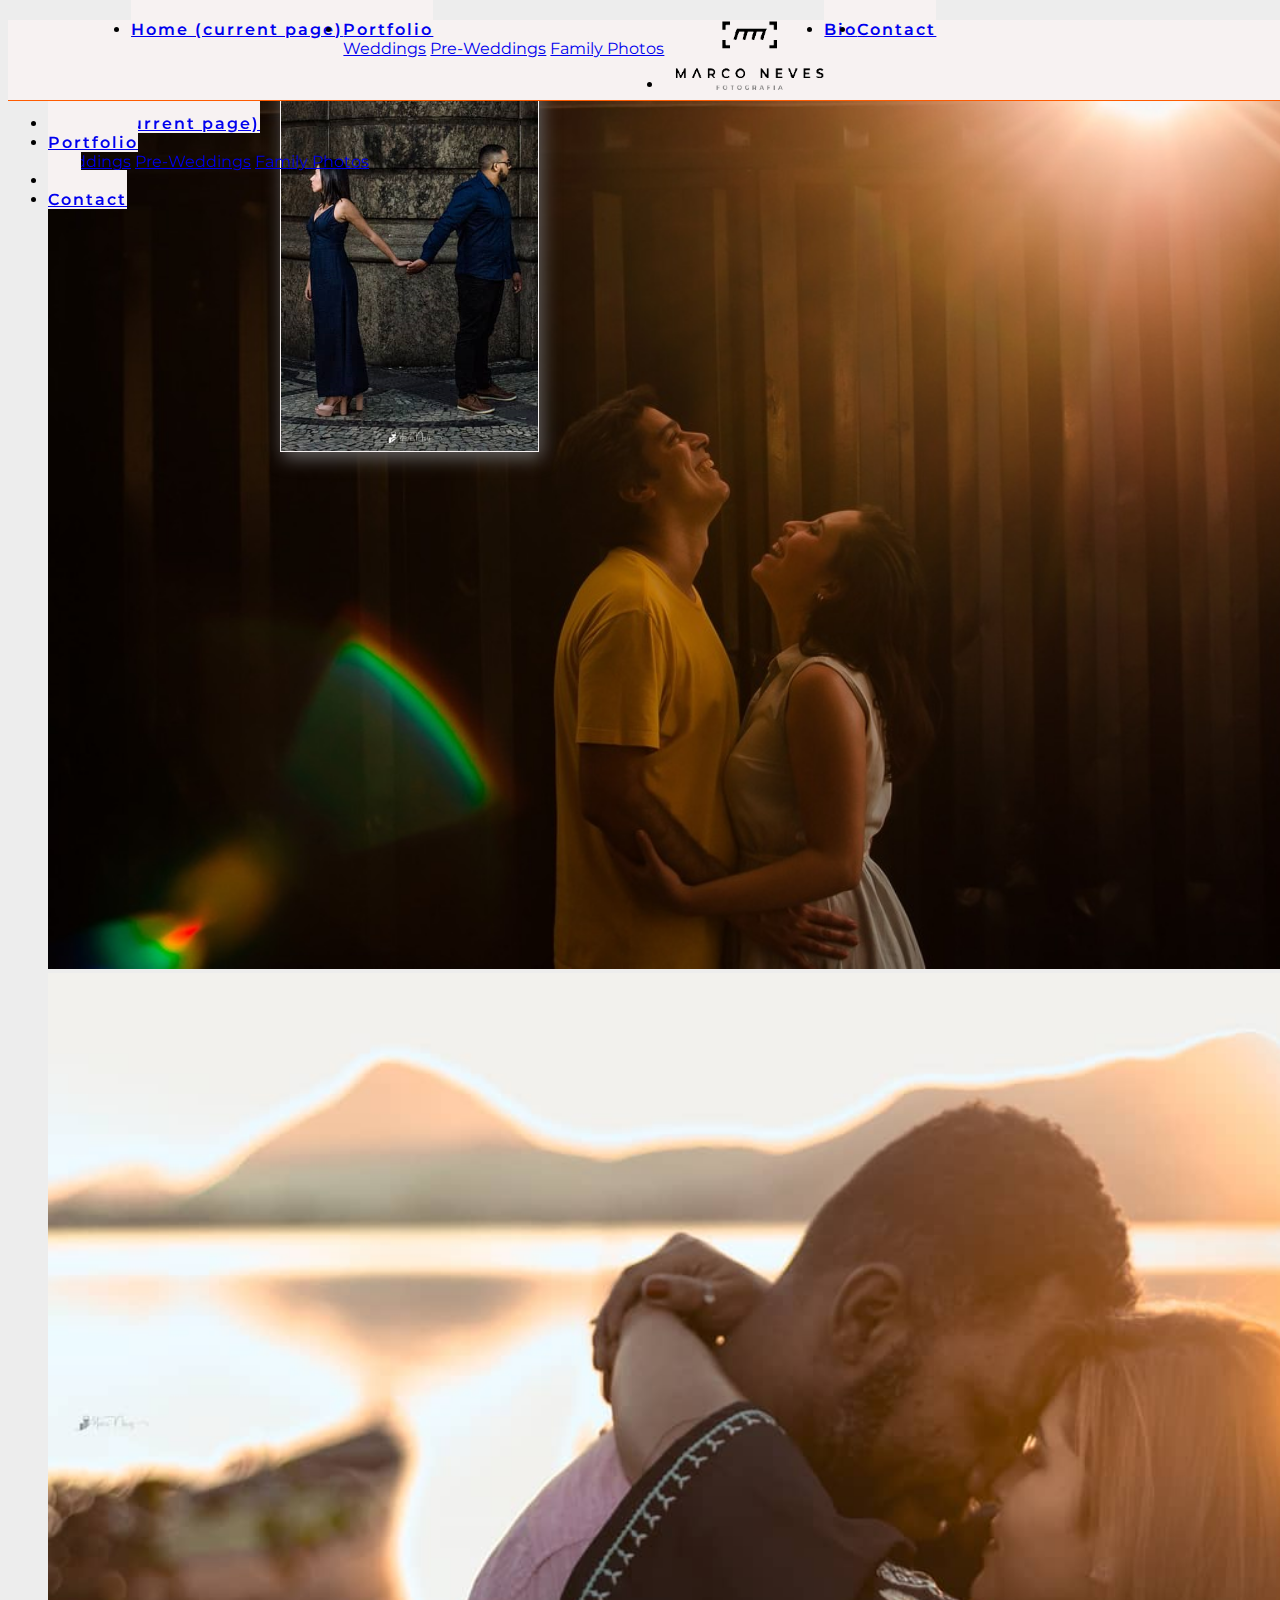
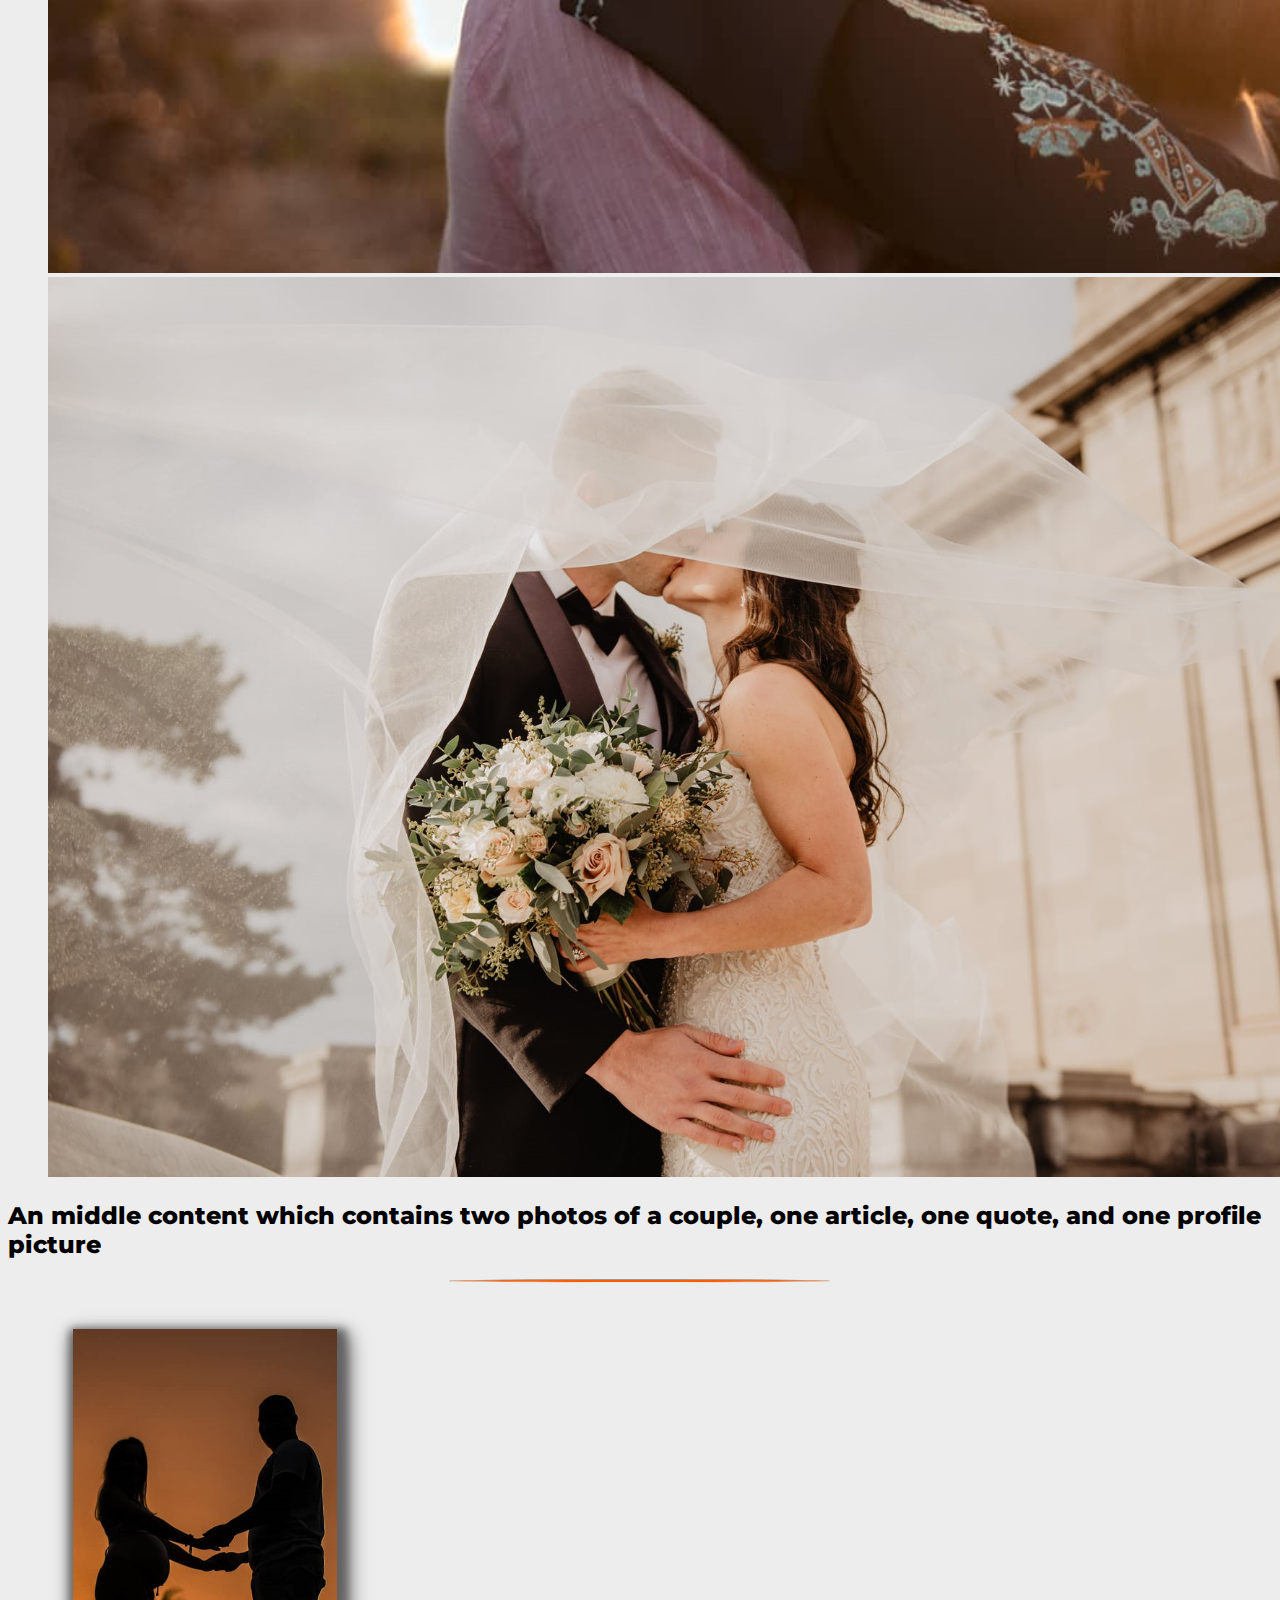
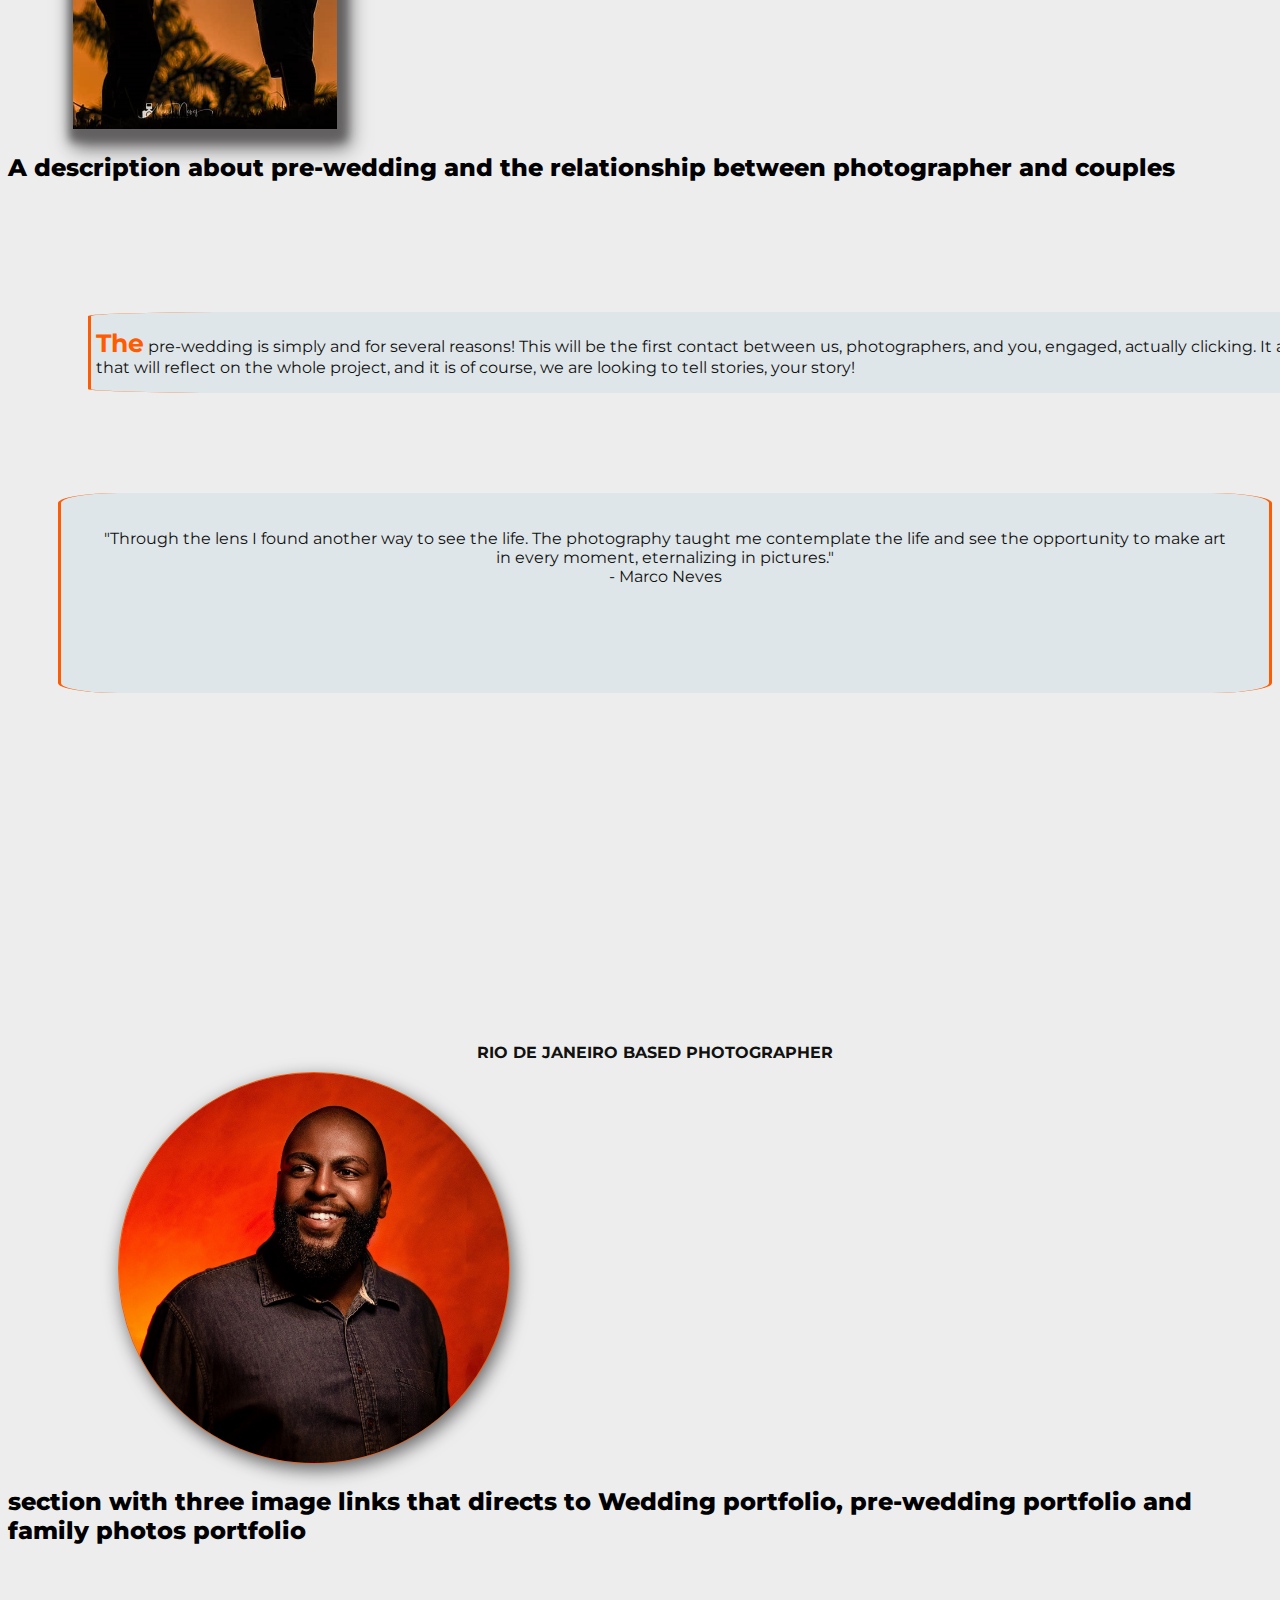
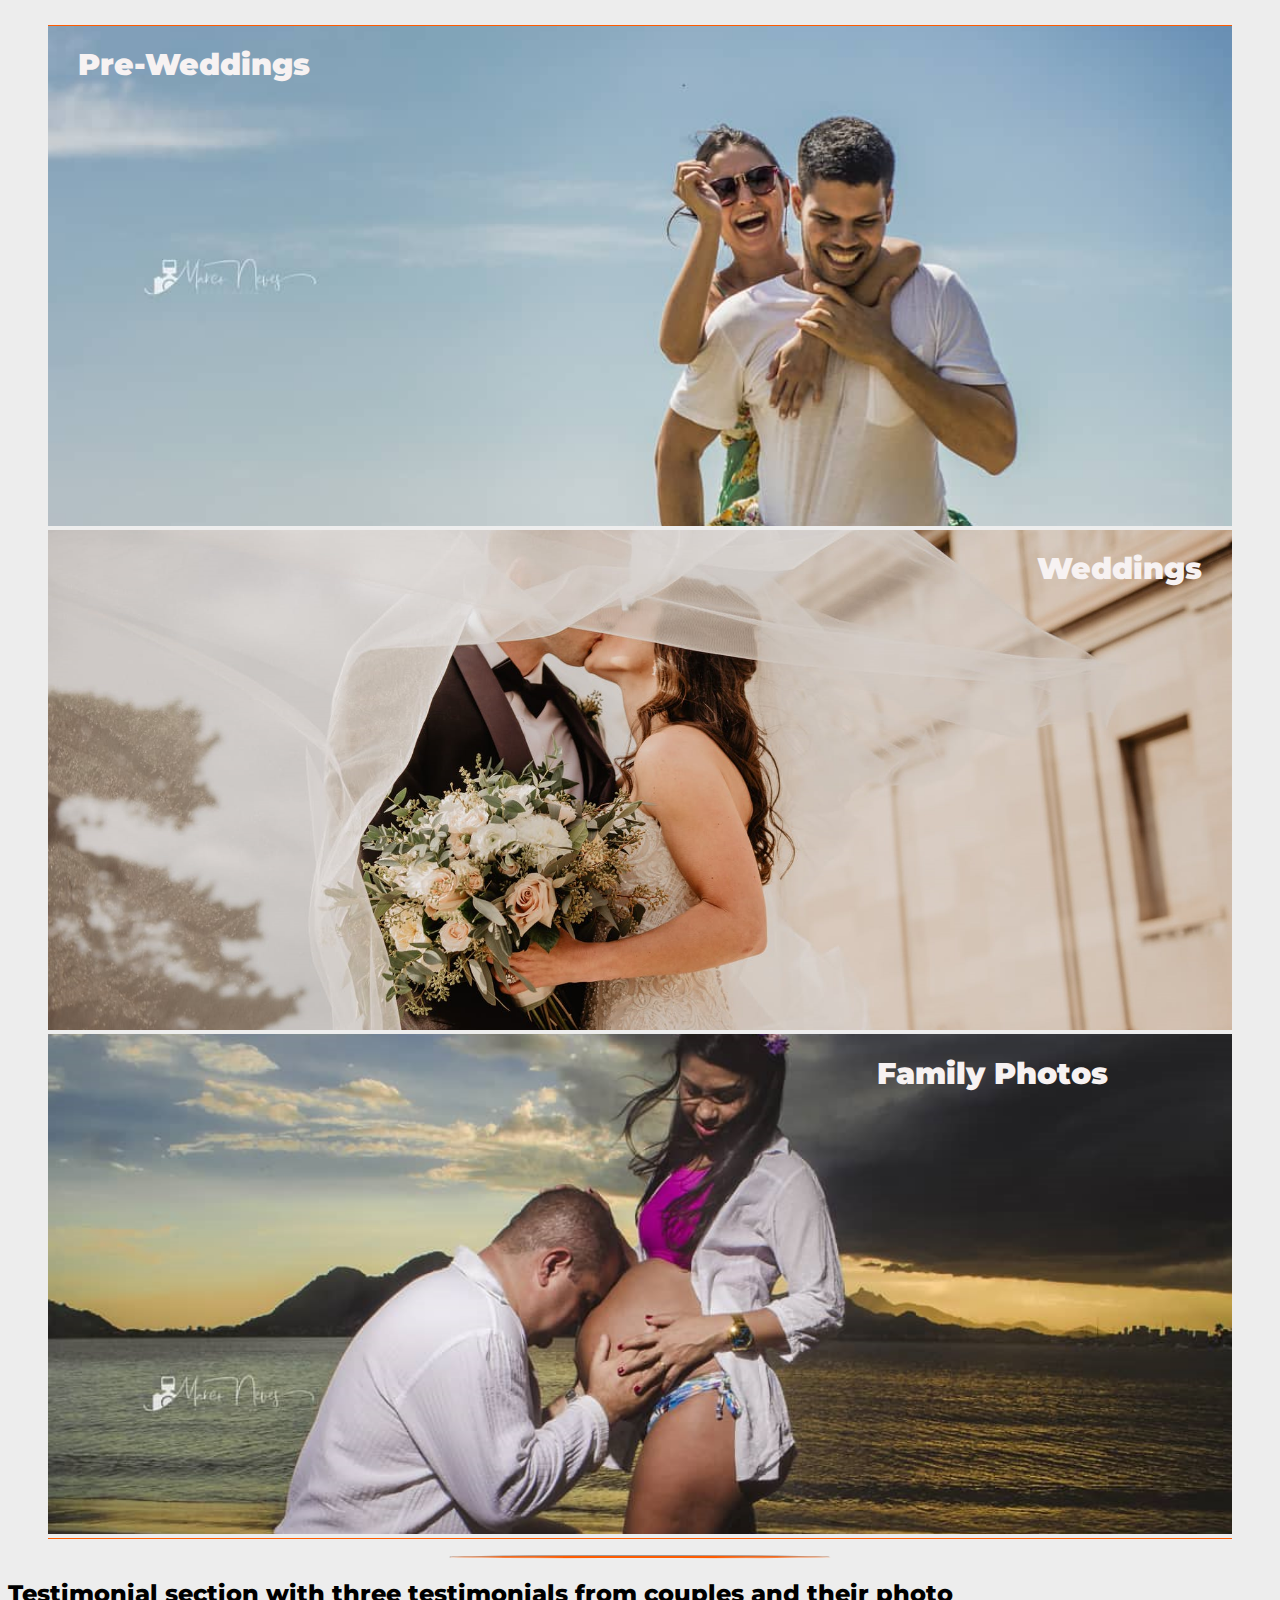
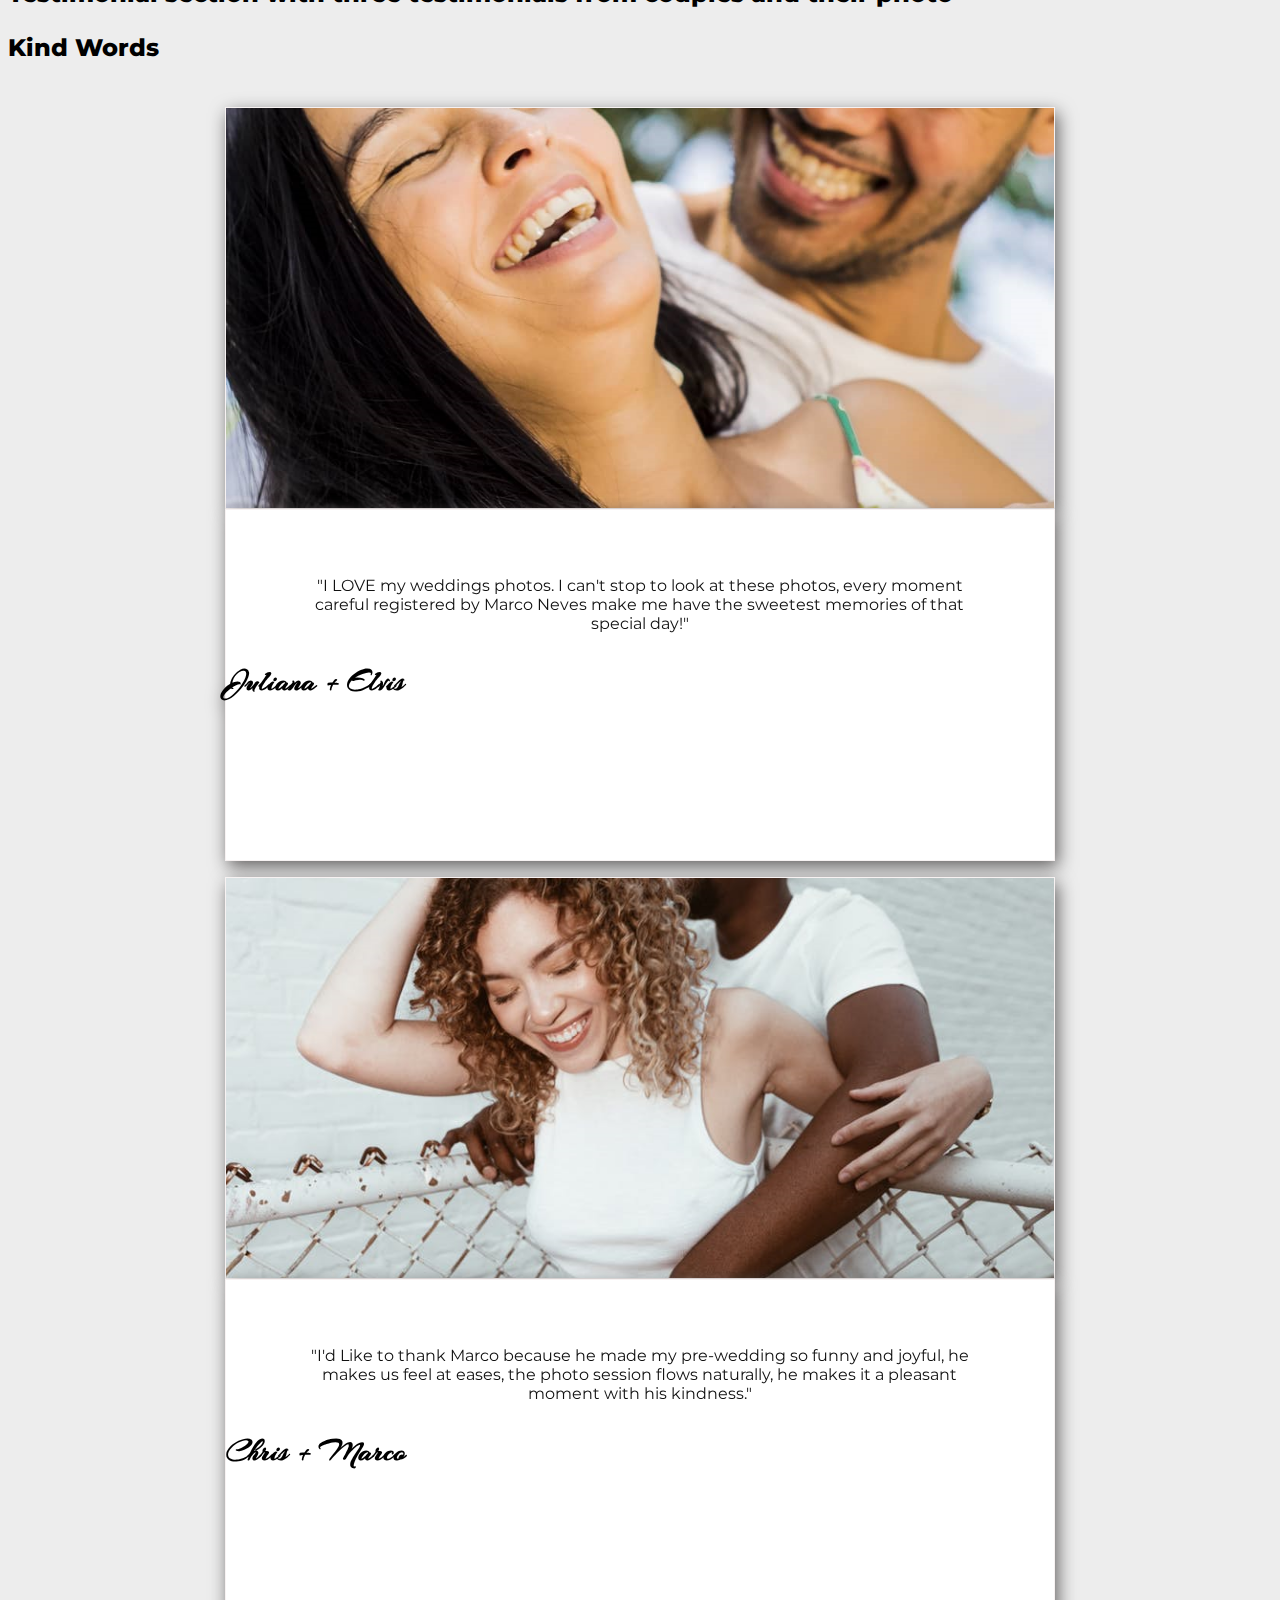
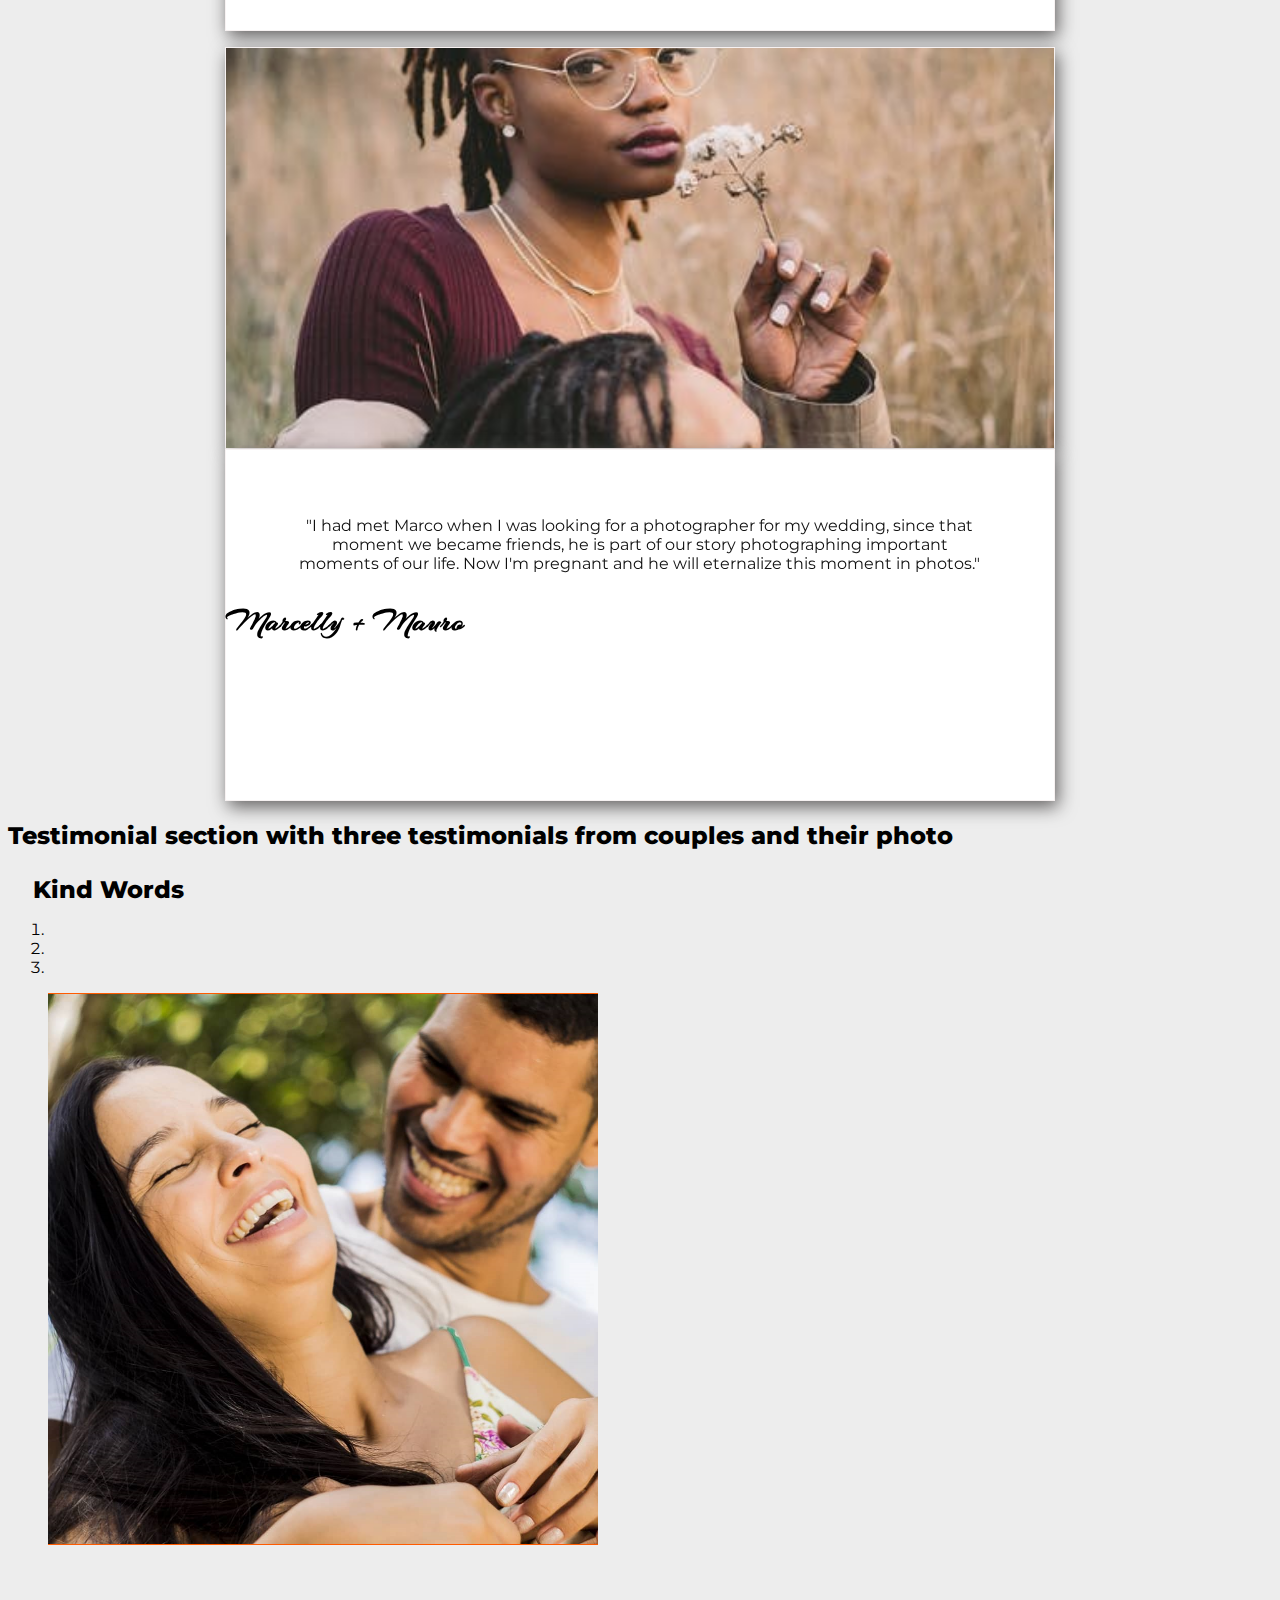
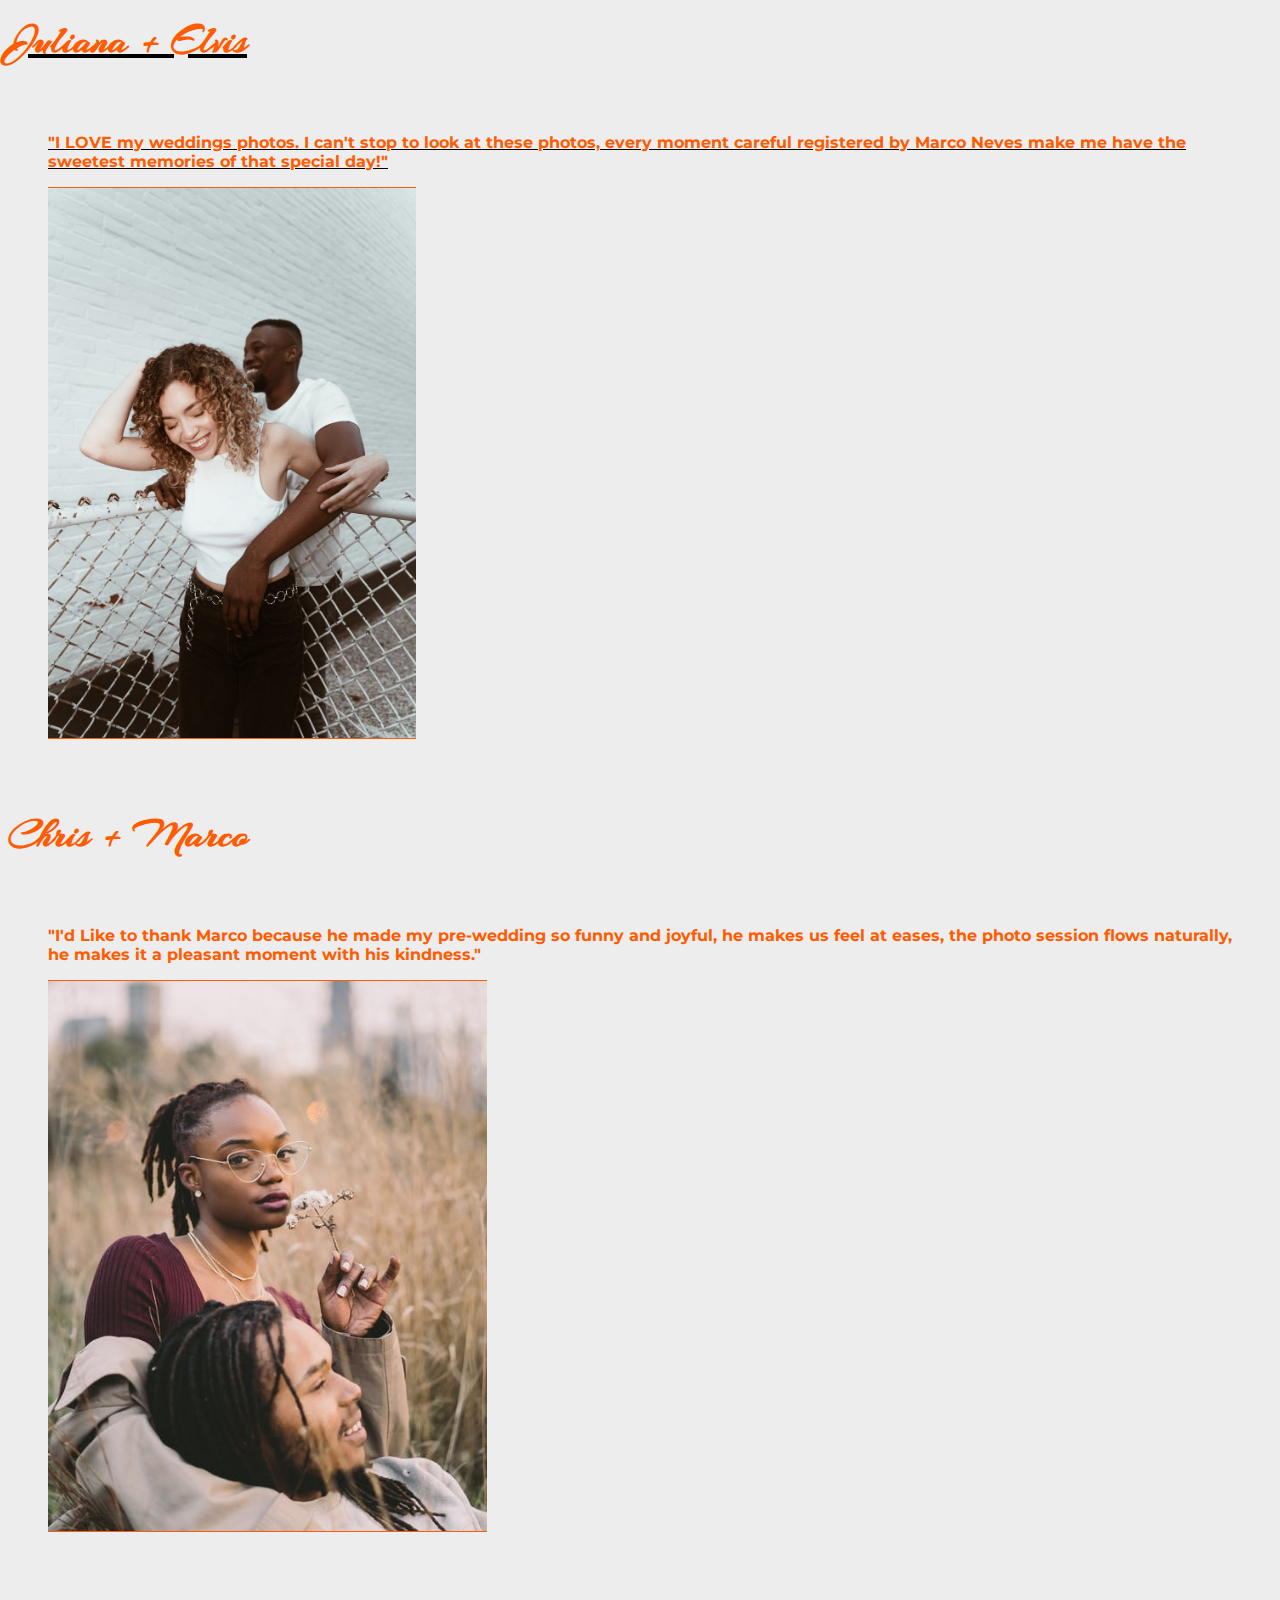
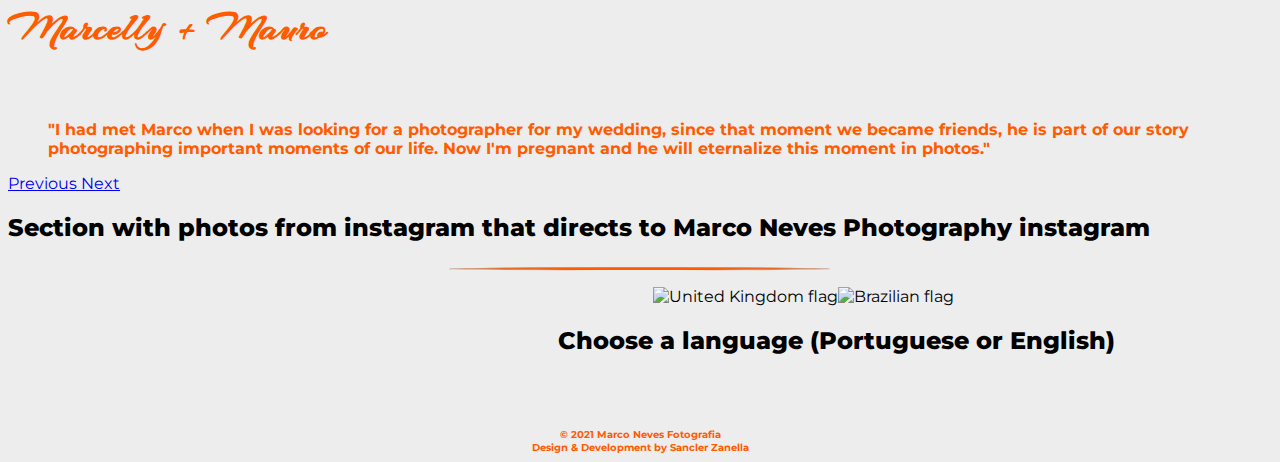
==== commit 78b6a9ce: "Add design process description, wireframe file, features description and technologies used to the RE" ====
--- a/index.html
+++ b/index.html
@@ -1,5 +1,5 @@
 <!DOCTYPE html>
-<html lang="en-US">
+<html lang="en">
 
 <head>
     <meta charset="UTF-8">
@@ -12,12 +12,10 @@
     <link rel="canonical" href=""> <!-- DON'T FORGET TO ADD THE LINK -->
     <link rel="stylesheet" href="https://cdn.jsdelivr.net/npm/bootstrap@4.5.3/dist/css/bootstrap.min.css"
         integrity="sha384-TX8t27EcRE3e/ihU7zmQxVncDAy5uIKz4rEkgIXeMed4M0jlfIDPvg6uqKI2xXr2" crossorigin="anonymous">
-    <link rel="icon" href="assets/images/Icon.png" type="image/icon_type">
+    <link rel="icon" href="assets/images/readme/Icon.png" type="image/icon_type">
     <link rel="stylesheet" href="assets/css/style.css">
 
     <script src="https://kit.fontawesome.com/169bbd8201.js" crossorigin="anonymous"></script>
-
-    <a href="https://icons8.com/icon/15509/brazil"></a>
 
     <title>Photography | Marco Neves</title>
 </head>
@@ -31,7 +29,7 @@
 
             <!-- 1.1.Logo -->
 
-            <a class="navbar-brand" href="#">
+            <a class="navbar-brand" href="#" aria-label="Logo, Go to Home Page">
                 <img class="logo" src="assets/images/logo-no-background.png" alt="Marco Neves Photography Logo">
             </a>
 
@@ -47,24 +45,29 @@
             <div class="collapse navbar-collapse nav-height" id="navbarSupportedContent">
                 <ul class="navbar-nav ml-auto">
                     <li class="nav-item active">
-                        <a class="nav-link" href="#">Home <span class="sr-only">(current page)</span></a>
+                        <a class="nav-link" href="#" aria-label="Go to home page">Home <span class="sr-only">(current
+                                page)</span></a>
                     </li>
                     <li class="nav-item dropdown">
                         <a class="nav-link dropdown-toggle" href="#" id="navbarDropdown" role="button"
-                            data-toggle="dropdown" aria-haspopup="true" aria-expanded="false">
+                            data-toggle="dropdown" aria-haspopup="true" aria-expanded="false"
+                            aria-label="Dropdown menu which opens the wedding page link, pre-wedding page link and family photo page link">
                             Portfolio
                         </a>
                         <div class="dropdown-menu" aria-labelledby="navbarDropdown">
-                            <a class="dropdown-item" href="wedding.html">Weddings</a>
-                            <a class="dropdown-item" href="pre-wedding.html">Pre-Weddings</a>
-                            <a class="dropdown-item" href="family.html">Family Photos</a>
+                            <a class="dropdown-item" href="wedding.html"
+                                aria-label="Go to weddings portfolio">Weddings</a>
+                            <a class="dropdown-item" href="pre-wedding.html"
+                                aria-label="Go to pre-weddings portfolio">Pre-Weddings</a>
+                            <a class="dropdown-item" href="family.html" aria-label="Go to family photo portfolio">Family
+                                Photos</a>
                         </div>
                     </li>
                     <li class="nav-item">
-                        <a class="nav-link" href="bio.html">Bio</a>
+                        <a class="nav-link" href="bio.html" aria-label="Go to biography page">Bio</a>
                     </li>
                     <li class="nav-item">
-                        <a class="nav-link" href="contact.html">Contact</a>
+                        <a class="nav-link" href="contact.html" aria-label="Go to contact page">Contact</a>
                     </li>
                 </ul>
             </div>
@@ -76,30 +79,35 @@
             <div class="collapse navbar-collapse nav-height">
                 <ul class="navbar-nav">
                     <li class="nav-item active">
-                        <a class="nav-link" href="#">Home <span class="sr-only">(current page)</span></a>
+                        <a class="nav-link" href="#" aria-label="Go to home page">Home <span class="sr-only">(current
+                                page)</span></a>
                     </li>
                     <li class="nav-item dropdown">
                         <a class="nav-link dropdown-toggle" href="#" id="navbarDropdown-lg-sc" role="button"
-                            data-toggle="dropdown" aria-haspopup="true" aria-expanded="false">
+                            data-toggle="dropdown" aria-haspopup="true" aria-expanded="false"
+                            aria-label="Dropdown menu which opens the wedding page link, pre-wedding page link and family photo page link">
                             Portfolio
                         </a>
                         <div class="dropdown-menu" aria-labelledby="navbarDropdown-lg-sc">
-                            <a class="dropdown-item" href="wedding.html">Weddings</a>
-                            <a class="dropdown-item" href="pre-wedding.html">Pre-Weddings</a>
-                            <a class="dropdown-item" href="family.html">Family Photos</a>
+                            <a class="dropdown-item" href="wedding.html"
+                                aria-label="Go to weddings portfolio">Weddings</a>
+                            <a class="dropdown-item" href="pre-wedding.html"
+                                aria-label="Go to pre-weddings portfolio">Pre-Weddings</a>
+                            <a class="dropdown-item" href="family.html" aria-label="Go to family photo portfolio">Family
+                                Photos</a>
                         </div>
                     </li>
                     <li class="nav-item">
-                        <a class="navbar-brand" href="#">
+                        <a class="navbar-brand" href="#" aria-label="Logo, Go to Home Page">
                             <img class="logo" src="assets/images/logo-no-background.png"
                                 alt="Marco Neves Photography Logo">
                         </a>
                     </li>
                     <li class="nav-item">
-                        <a class="nav-link" href="bio.html">Bio</a>
+                        <a class="nav-link" href="bio.html" aria-label="Go to biography page">Bio</a>
                     </li>
                     <li class="nav-item">
-                        <a class="nav-link" href="contact.html">Contact</a>
+                        <a class="nav-link" href="contact.html" aria-label="Go to contact page">Contact</a>
                     </li>
                 </ul>
             </div>
@@ -108,46 +116,57 @@
 
     <!-- 2.Hero Image section: Includes hero image, carousel and the grid system from Bootstrap 4 -->
 
-    <section>
-        <div id="carouselExampleSlidesOnly" class="carousel slide" data-ride="carousel">
-            <div class="carousel-inner">
-                <div class="carousel-item active">
-                    <img class="d-block w-100" src="assets/images/hero-img-home.jpg" alt="First slide">
-                </div>
-                <div class="carousel-item">
-                    <img class="d-block w-100" src="assets/images/marco+chris.jpg" alt="Second slide">
-                </div>
-                <div class="carousel-item">
-                    <img class="d-block w-100" src="assets/images/wedding.png" alt="Third slide">
-                </div>
-            </div>
-        </div>
-    </section>
-
-    <!-- 3.Middle Content section: Includes some quotes from Marco Neves with pictures and his profile photo and 
+    <main>
+        <section aria-labelledby="hero-carousel">
+            <h2 id="hero-carousel" class="sr-only">Hero images in carousel</h2>
+            <figure>
+                <div id="carouselHeroSlidesOnly" class="carousel slide" data-ride="carousel">
+                    <div class="carousel-inner">
+                        <div class="carousel-item active">
+                            <img class="d-block w-100" src="assets/images/hero-img-home.jpg" alt="First hero image">
+                        </div>
+                        <div class="carousel-item">
+                            <img class="d-block w-100" src="assets/images/marco+chris.jpg" alt="Second hero image">
+                        </div>
+                        <div class="carousel-item">
+                            <img class="d-block w-100" src="assets/images/wedding.png" alt="Third hero image">
+                        </div>
+                    </div>
+                </div>
+            </figure>
+        </section>
+
+        <!-- 3.Middle Content section: Includes some quotes from Marco Neves with pictures and his profile photo and 
         the grid system from Bootstrap 4 -->
 
-    <section>
-        <hr>
-        <div class="row md-content no-gutters">
-            <div class="col col-xl-7">
-
-                <!-- 3.1.Image cards with quote -->
-
-                <div class="row no-gutters">
-                    <div class="col-lg-6 col-xl-8">
-                        <img id="first-md-content-img" class="md-content-img shadow"
-                            src="assets/images/md-content-img1.png" alt="
+        <section aria-labelledby="middle-content">
+            <h2 id="middle-content" class="sr-only">An middle content which contains two photos of a couple, one
+                article, one quote, and one
+                profile picture</h2>
+            <hr>
+            <div class="row md-content no-gutters">
+                <div class="col col-xl-7">
+
+                    <!-- 3.1.Image cards with quote -->
+
+                    <div class="row no-gutters">
+                        <div class="col-lg-6 col-xl-8">
+                            <figure>
+                                <img id="first-md-content-img" class="md-content-img shadow"
+                                    src="assets/images/md-content-img1.png" alt="
                  shadow of couple holding hands">
 
-                        <img id="second-md-content-img" class="md-content-img" src="assets/images/md-content-img2.png"
-                            alt="
+                                <img id="second-md-content-img" class="md-content-img"
+                                    src="assets/images/md-content-img2.png" alt="
                  couple holding hands looking for opposite directions">
-                    </div>
-                    <div class="col-md col-lg-6 col-xl-4">
-                        <article>
-                            <div id="text-md-content">
-                                <blockquote>
+                            </figure>
+                        </div>
+                        <div class="col-md col-lg-6 col-xl-4">
+                            <article aria-labelledby="middle-article">
+                                <h2 id="middle-article" class="sr-only">A description about pre-wedding and the
+                                    relationship between
+                                    photographer and couples</h2>
+                                <div id="text-md-content">
                                     <p><span class="initial-letter">The</span> pre-wedding is simply
                                         and for several reasons! This will be the first contact
                                         between us, photographers, and you, engaged, actually clicking. It
@@ -159,241 +178,329 @@
                                         relationship that will reflect on the whole project, and it is
                                         of course, we are looking to tell stories, your story!
                                     </p>
-                                </blockquote>
-                            </div>
-                        </article>
-                    </div>
-                </div>
-
-                <!-- 3.2.Profile Photo with quote -->
-
+                                </div>
+                            </article>
+                        </div>
+                    </div>
+
+                    <!-- 3.2.Profile Photo with quote -->
+
+                    <div class="row no-gutters">
+                        <div id="marco_quote" class="d-none d-lg-block col-lg">
+                            <blockquote class="blockquote">
+                                <p>"Through the lens I found another way to see the life. The photography taught me
+                                    contemplate the life and see the opportunity to make art in every moment,
+                                    eternalizing
+                                    in pictures." <br> - Marco Neves</p>
+                            </blockquote>
+                        </div>
+                    </div>
+                </div>
+                <div class="d-none d-xl-block col-5-xl">
+                    <figure>
+                        <div class="profile_photo_mdContent" aria-labelledby="rio-photo">
+                            <h1 id="rio-photo"><i class="fas fa-camera-retro"></i> RIO DE JANEIRO BASED PHOTOGRAPHER
+                            </h1>
+                            <img id="profile_photo_homePg" src="assets/images/MN_Photo_HomePg.jpg"
+                                alt="Marco Neves Profile Photo">
+                        </div>
+                    </figure>
+                </div>
+            </div>
+        </section>
+
+        <!-- 4.Portfolio Section: Includes three photo links to album pages and the grid system from Bootstrap 4 -->
+
+        <section aria-labelledby="portfolio-photos">
+            <h2 id="portfolio-photos" class="sr-only">section with three image links that directs to Wedding portfolio,
+                pre-wedding portfolio
+                and family photos portfolio</h2>
+            <figure>
+                <div class="row no-gutters portfolio-links portfolio-link-outer d-none d-lg-block">
+                    <div class="col-lg">
+                        <div class="row no-gutters">
+
+                            <!-- 4.1.Pre-weddings link -->
+
+                            <div class="col-lg-6">
+                                <a href="pre-wedding.html" aria-label="Image link which Goes to pre-wedding portfolio">
+                                    <div class="portfolio-photo-links">
+                                        <img src="assets/images/pre-wedding.jpg" alt="Couple running and laughing">
+
+                                        <div class="top-left">
+                                            Pre-Weddings
+                                        </div>
+                                    </div>
+                                </a>
+                            </div>
+
+                            <!-- 4.2.Weddings link -->
+
+                            <div class="col-lg-6 portfolio-link-outer">
+                                <a href="wedding.html" aria-label="Image link which Goes to wedding portfolio">
+                                    <div class="portfolio-photo-links">
+                                        <img src="assets/images/wedding.png" alt="Groom and bride kissing">
+
+                                        <div class="top-right">
+                                            Weddings
+                                        </div>
+                                    </div>
+                                </a>
+                            </div>
+                        </div>
+
+                        <!-- 4.3.Family Photos link -->
+
+                        <div class="row no-gutters portfolio-link-outer">
+                            <div class="col-lg">
+                                <a href="family.html" aria-label="Image link which Goes to family photo portfolio">
+                                    <div class="portfolio-photo-links">
+                                        <img src="assets/images/family.png" alt="A man kissing a pregnant's belly">
+
+                                        <div class="top-center">
+                                            Family Photos
+                                        </div>
+                                    </div>
+                                </a>
+                            </div>
+                        </div>
+                    </div>
+                </div>
+            </figure>
+            <hr>
+        </section>
+
+        <!-- 5.Testimonials section: Includes three pictures with three testimonials and couple names 
+        and the grid system from Bootstrap 4 -->
+
+        <section aria-labelledby="testimonials">
+            <h2 id="testimonials" class="sr-only">Testimonial section with three testimonials from couples and their
+                photo</h2>
+            <div id="testimonials-section" class="d-none d-lg-block">
                 <div class="row no-gutters">
-                    <div id="marco_quote" class="d-none d-lg-block col-lg">
-                        <blockquote class="blockquote">
-                            <p>"Through the lens I found another way to see the life. The photography taught me
-                                contemplate the life and see the opportunity to make art in every moment, eternalizing
-                                in pictures." <br> - Marco Neves</p>
-                        </blockquote>
-                    </div>
-                </div>
-            </div>
-            <div class="d-none d-xl-block col-5-xl">
-                <div class="profile_photo_mdContent">
-                    <h1><i class="fas fa-camera-retro"></i> RIO DE JANEIRO BASED PHOTOGRAPHER</h1>
-                    <img id="profile_photo_homePg" src="assets/images/MN_Photo_HomePg.jpg"
-                        alt="Marco Neves Profile Photo">
-                </div>
-            </div>
-        </div>
-    </section>
-
-    <!-- 4.Portfolio Section: Includes three photo links to album pages and the grid system from Bootstrap 4 -->
-
-    <section>
-        <div class="row no-gutters portfolio-links portfolio-link-outer d-none d-lg-block">
-            <div class="col-lg">
+                    <div class="col">
+                        <h2 class="text-center">Kind Words <i class="fas fa-heart"></i></h2>
+                    </div>
+                </div>
                 <div class="row no-gutters">
-
-                    <!-- 4.1.Pre-weddings link -->
-
-                    <div class="col-lg-6">
-                        <a href="pre-wedding.html">
-                            <div id="pre-wedding-link"><span>
-                                    <h2>Pre-Weddings</h2>
-                                </span></div>
-                        </a>
-                    </div>
-
-                    <!-- 4.2.Weddings link -->
-
-                    <div class="col-lg-6 portfolio-link-outer">
-                        <a href="wedding.html">
-                            <div id="wedding-link"><span>
-                                    <h2>Weddings</h2>
-                                </span></div>
-                        </a>
-                    </div>
-                </div>
-
-                <!-- 4.3.Family Photos link -->
-
-                <div class="row no-gutters portfolio-link-outer">
-                    <div class="col-lg">
-                        <a href="family.html">
-                            <div id="family-link"><span>
-                                    <h2>Family Photos</h2>
-                                </span></div>
-                        </a>
-                    </div>
-                </div>
-            </div>
-        </div>
-    </section>
-
-    <!-- 5.Testimonials section: Includes three pictures with three testimonials and couple names 
-        and the grid system from Bootstrap 4 -->
-
-    <section id="testimonials-section" class="d-none d-lg-block">
-        <div class="row no-gutters">
-            <div class="col">
-                <h2>Kind Words <i class="fas fa-heart"></i></h2>
-            </div>
-        </div>
-        <div class="row no-gutters">
-            <div class="col">
+                    <div class="col">
+                        <div class="row no-gutters">
+
+                            <!-- 5.1. First Testimonial Photo + Testimonial -->
+
+                            <div class="col-lg-4">
+                                <figure>
+                                    <div class="testimonial-photos">
+                                        <img src="assets/images/couple1.png" alt="first testimonial photo">
+                                    </div>
+
+                                    <div class="row no-gutters">
+                                        <div class="col">
+                                            <div class="testimonials">
+                                                <blockquote>
+                                                    <span>
+                                                        "I LOVE my weddings photos. I can't stop to look at these
+                                                        photos,
+                                                        every
+                                                        moment
+                                                        careful registered by Marco Neves make me have the sweetest
+                                                        memories
+                                                        of
+                                                        that
+                                                        special day!"
+                                                    </span>
+                                                </blockquote>
+                                                <div>
+                                                    <p class="signature text-center">Juliana + Elvis</p>
+                                                </div>
+                                            </div>
+                                        </div>
+                                    </div>
+                                </figure>
+                            </div>
+
+                            <!-- 5.2. Second Testimonial Photo + Testimonial -->
+
+                            <div class="col-lg-4">
+                                <figure>
+                                    <div class="testimonial-photos">
+                                        <img src="assets/images/couple2.png" alt="Second testimonial photo">
+                                    </div>
+
+                                    <div class="row no-gutters">
+                                        <div class="col">
+                                            <div class="testimonials">
+                                                <blockquote>
+                                                    <span>
+                                                        "I'd Like to thank Marco because he made my pre-wedding so funny
+                                                        and
+                                                        joyful,
+                                                        he makes us feel at eases, the photo session flows naturally, he
+                                                        makes
+                                                        it a
+                                                        pleasant moment with his kindness."
+                                                    </span>
+                                                </blockquote>
+                                                <div>
+                                                    <p class="signature text-center">Chris + Marco</p>
+                                                </div>
+                                            </div>
+                                        </div>
+                                    </div>
+                                </figure>
+                            </div>
+
+                            <!-- 5.3. Third Testimonial Photo + Testimonial. This testimonials is hidden on medium screen sizes devices -->
+
+                            <div class="d-none d-lg-block col-lg-4">
+                                <figure>
+                                    <div class="testimonial-photos">
+                                        <img src="assets/images/couple3.png" alt="Third testimonial photo">
+                                    </div>
+
+                                    <div class="row no-gutters">
+                                        <div class="col">
+                                            <div class="testimonials">
+                                                <blockquote>
+                                                    <span>
+                                                        "I had met Marco when I was looking for a photographer for my
+                                                        wedding,
+                                                        since
+                                                        that moment we became friends, he is part of our story
+                                                        photographing
+                                                        important moments of our life. Now I'm pregnant and he will
+                                                        eternalize
+                                                        this
+                                                        moment in photos."
+                                                    </span>
+                                                </blockquote>
+                                                <div>
+                                                    <p class="signature text-center">Marcelly + Mauro</p>
+                                                </div>
+                                            </div>
+                                        </div>
+                                    </div>
+                                </figure>
+                            </div>
+                        </div>
+                    </div>
+                </div>
+            </div>
+        </section>
+
+        <!-- 6.Carousel testimonials section: The same content as the Testimonials section but 
+        using the grid system and carousel from Bootstrap 4 for small to medium screen sizes -->
+
+        <section aria-labelledby="testimonials-carousel">
+            <h2 id="testimonials-carousel" class="sr-only">Testimonial section with three testimonials from couples and
+                their
+                photo</h2>
+            <div id="carousel-testimonials-section">
                 <div class="row no-gutters">
-
-                    <!-- 5.1. First Testimonial Photo + Testimonial -->
-
-                    <div class="col-lg-4">
-                        <div id="first-testimonial"></div>
-
+                    <div class="col d-lg-none">
                         <div class="row no-gutters">
                             <div class="col">
-                                <div class="testimonials">
-                                    <span>
-                                        <p>"I LOVE my weddings photos. I can't stop to look at these photos, every
-                                            moment
-                                            careful registered by Marco Neves make me have the sweetest memories of that
-                                            special day!"</p>
-                                    </span>
+                                <h2 class="text-center">Kind Words <i class="fas fa-heart"></i></h2>
+                            </div>
+                        </div>
+
+                        <!-- 6.1.Carousel content, photos and captions-->
+
+                        <div id="carouselExampleIndicators" class="carousel slide" data-ride="carousel">
+                            <ol class="carousel-indicators">
+                                <li data-target="#carouselExampleIndicators" data-slide-to="0" class="active"></li>
+                                <li data-target="#carouselExampleIndicators" data-slide-to="1"></li>
+                                <li data-target="#carouselExampleIndicators" data-slide-to="2"></li>
+                            </ol>
+                            <div class="carousel-inner">
+                                <div class="carousel-item carousel-homepg active">
+                                    <figure>
+                                        <img class="d-block carousel-photos w-100" src="assets/images/couple1.png"
+                                            alt="First testimonial">
+                                    </figure>
+
+                                    <div class="carousel-caption" aria-labelledby="couple1">
+                                        <h5 id="couple1">Juliana + Elvis</h5>
+                                        <blockquote>
+                                            <p>"I LOVE my weddings photos. I can't stop to look at these photos, every
+                                                moment
+                                                careful registered by Marco Neves make me have the sweetest memories of
+                                                that
+                                                special day!"</p>
+                                        </blockquote>
+                                    </div>
                                 </div>
-                                <div>
-                                    <p class="signature">Juliana + Elvis</p>
+                                <div class="carousel-item carousel-homepg">
+                                    <figure>
+                                        <img class="d-block carousel-photos w-100" src="assets/images/couple2.png"
+                                            alt="Second testimonial">
+                                    </figure>
+
+                                    <div class="carousel-caption" aria-labelledby="couple2">
+                                        <h5 id="couple2">Chris + Marco</h5>
+                                        <blockquote>
+                                            <p>"I'd Like to thank Marco because he made my pre-wedding so funny and
+                                                joyful,
+                                                he makes us feel at eases, the photo session flows naturally, he makes
+                                                it a
+                                                pleasant moment with his kindness."</p>
+                                        </blockquote>
+                                    </div>
                                 </div>
-                            </div>
-                        </div>
-                    </div>
-
-                    <!-- 5.2. Second Testimonial Photo + Testimonial -->
-
-                    <div class="col-lg-4">
-                        <div id="second-testimonial"></div>
-
-                        <div class="row no-gutters">
-                            <div class="col">
-                                <div class="testimonials">
-                                    <span>
-                                        <p>"I'd Like to thank Marco because he made my pre-wedding so funny and joyful,
-                                            he makes us feel at eases, the photo session flows naturally, he makes it a
-                                            pleasant moment with his kindness."</p>
-                                    </span>
+                                <div class="carousel-item carousel-homepg">
+                                    <figure>
+                                        <img class="d-block carousel-photos w-100" src="assets/images/couple3.png"
+                                            alt="Third testimonial">
+                                    </figure>
+
+                                    <div class="carousel-caption" aria aria-labelledby="couple3">
+                                        <h5 id="couple3">Marcelly + Mauro</h5>
+                                        <blockquote>
+                                            <p>"I had met Marco when I was looking for a photographer for my wedding,
+                                                since
+                                                that moment we became friends, he is part of our story photographing
+                                                important moments of our life. Now I'm pregnant and he will eternalize
+                                                this
+                                                moment in photos."</p>
+                                        </blockquote>
+                                    </div>
                                 </div>
-                                <div>
-                                    <p class="signature">Chris + Marco</p>
-                                </div>
-                            </div>
-                        </div>
-                    </div>
-
-                    <!-- 5.3. Third Testimonial Photo + Testimonial. This testimonials is hidden on medium screen sizes devices -->
-
-                    <div class="d-none d-lg-block col-lg-4">
-                        <div id="third-testimonial"></div>
-
-                        <div class="row no-gutters">
-                            <div class="col">
-                                <div class="testimonials">
-                                    <span>
-                                        <p>"I had met Marco when I was looking for a photographer for my wedding, since
-                                            that moment we became friends, he is part of our story photographing
-                                            important moments of our life. Now I'm pregnant and he will eternalize this
-                                            moment in photos."</p>
-                                    </span>
-                                </div>
-                                <div>
-                                    <p class="signature">Marcelly + Mauro</p>
-                                </div>
-                            </div>
-                        </div>
-                    </div>
-                </div>
-            </div>
-        </div>
-    </section>
-
-    <!-- 6.Carousel testimonials section: The same content as the Testimonials section but 
-        using the grid system and carousel from Bootstrap 4 for small to medium screen sizes -->
-
-    <section id="carousel-testimonials-section">
-        <div class="row no-gutters">
-            <div class="col d-lg-none">
-                <div class="row no-gutters">
-                    <div class="col">
-                        <h2>Kind Words <i class="fas fa-heart"></i></h2>
-                    </div>
-                </div>
-
-                <!-- 6.1.Carousel content, photos and captions-->
-
-                <div id="carouselExampleIndicators" class="carousel slide" data-ride="carousel">
-                    <ol class="carousel-indicators">
-                        <li data-target="#carouselExampleIndicators" data-slide-to="0" class="active"></li>
-                        <li data-target="#carouselExampleIndicators" data-slide-to="1"></li>
-                        <li data-target="#carouselExampleIndicators" data-slide-to="2"></li>
-                    </ol>
-                    <div class="carousel-inner">
-                        <div class="carousel-item active">
-                            <img class="d-block carousel-photos w-100" src="assets/images/couple1.png"
-                                alt="First slide">
-
-                            <div class="carousel-caption">
-                                <h5>Juliana + Elvis</h5>
-                                <p>"I LOVE my weddings photos. I can't stop to look at these photos, every moment
-                                    careful registered by Marco Neves make me have the sweetest memories of that
-                                    special day!"</p>
-                            </div>
-                        </div>
-                        <div class="carousel-item">
-                            <img class="d-block carousel-photos w-100" src="assets/images/couple2.png"
-                                alt="Second slide">
-
-                            <div class="carousel-caption">
-                                <h5>Chris + Marco</h5>
-                                <p>"I'd Like to thank Marco because he made my pre-wedding so funny and joyful,
-                                    he makes us feel at eases, the photo session flows naturally, he makes it a
-                                    pleasant moment with his kindness."</p>
-                            </div>
-                        </div>
-                        <div class="carousel-item">
-                            <img class="d-block carousel-photos w-100" src="assets/images/couple3.png"
-                                alt="Third slide">
-
-                            <div class="carousel-caption">
-                                <h5>Marcelly + Mauro</h5>
-                                <p>"I had met Marco when I was looking for a photographer for my wedding, since
-                                    that moment we became friends, he is part of our story photographing
-                                    important moments of our life. Now I'm pregnant and he will eternalize this
-                                    moment in photos."</p>
-                            </div>
-                        </div>
-                    </div>
-
-                    <!-- 6.2.Carousel control, preview and next button -->
-
-                    <a class="carousel-control-prev" href="#carouselExampleIndicators" role="button" data-slide="prev">
-                        <span class="carousel-control-prev-icon" aria-hidden="true"></span>
-                        <span class="sr-only">Previous</span>
-                    </a>
-                    <a class="carousel-control-next" href="#carouselExampleIndicators" role="button" data-slide="next">
-                        <span class="carousel-control-next-icon" aria-hidden="true"></span>
-                        <span class="sr-only">Next</span>
-                    </a>
-                </div>
-            </div>
-        </div>
-    </section>
-
-    <!-- 7.Instagram section: Includes elfsight widgets plugin-->
-
-    <section>
-        <script src="https://apps.elfsight.com/p/platform.js" defer></script>
-        <div class="elfsight-app-83080045-cafb-41d5-bb13-d866283ebf98"></div>
-    </section>
+                            </div>
+
+                            <!-- 6.2.Carousel control, preview and next button -->
+
+                            <a class="carousel-control-prev" href="#carouselExampleIndicators" role="button"
+                                data-slide="prev" aria-label="Carousel Previous image icon">
+                                <span class="carousel-control-prev-icon" aria-hidden="true"></span>
+                                <span class="sr-only">Previous</span>
+                            </a>
+                            <a class="carousel-control-next" href="#carouselExampleIndicators" role="button"
+                                data-slide="next" aria-label="Carousel next image icon">
+                                <span class="carousel-control-next-icon" aria-hidden="true"></span>
+                                <span class="sr-only">Next</span>
+                            </a>
+                        </div>
+                    </div>
+                </div>
+            </div>
+        </section>
+
+        <!-- 7.Instagram section: Includes elfsight widgets plugin-->
+
+        <section aria-labelledby="instagram">
+            <h2 id="instagram" class="sr-only">Section with photos from instagram that directs to Marco Neves
+                Photography instagram
+            </h2>
+            <figure>
+                <script src="https://apps.elfsight.com/p/platform.js" defer></script>
+                <div class="elfsight-app-83080045-cafb-41d5-bb13-d866283ebf98"></div>
+            </figure>
+        </section>
+    </main>
 
     <!-- 8.Footer section: Includes Icons Links for Social media, Copyright, google translation api and the grid system from Bootstrap 4 -->
 
-    <footer class="container-fluid">
+    <footer>
         <hr>
 
         <!-- 8.1.Translate -->
@@ -401,25 +508,36 @@
         <div class="row no-gutters">
             <div class="translation">
                 <div class="flags">
-                    <span><img src="https://img.icons8.com/emoji/48/000000/united-kingdom-emoji.png" /></span><span><img
-                            src="https://img.icons8.com/emoji/48/000000/brazil-emoji.png" /></span>
-                </div>
-                <div id="google_translate_element_id"></div>
+                    <figure>
+                        <span><img src="https://img.icons8.com/emoji/48/000000/united-kingdom-emoji.png"
+                                alt="United Kingdom flag" /></span><span><img
+                                src="https://img.icons8.com/emoji/48/000000/brazil-emoji.png"
+                                alt="Brazilian flag" /></span>
+                    </figure>
+                </div>
+                <div aria-labelledby="language">
+                    <h2 id="language" class="sr-only">Choose a language (Portuguese or English)</h2>
+                    <div id="google_translate_element_id"></div>
+                </div>
             </div>
         </div>
 
-        <!-- 8.1.Icons Links for Social Media -->
+        <!-- 8.2.Icons Links for Social Media -->
 
         <div class="row no-gutters">
             <div class="col social-icons">
-                <a href="https://www.facebook.com/MARCONEVESFOTOGRAFIA/" target="_blank"><i
-                        class="fab fa-facebook-square"></i></a><a
-                    href="https://www.instagram.com/marconevesfotografia/?hl=en" target="_blank"><i
-                        class="fab fa-instagram"></i></a>
+                <a href="https://www.facebook.com/MARCONEVESFOTOGRAFIA/" target="_blank"
+                    aria-label="Go to Marco Neves Photography Facebook page (opens in new tab)"> <i
+                        class="fab fa-facebook-square"></i>
+                </a>
+                <a href="https://www.instagram.com/marconevesfotografia/?hl=en" target="_blank"
+                    aria-label="Go to Marco Neves Photography Instagram page (opens in new tab)">
+                    <i class="fab fa-instagram"></i>
+                </a>
             </div>
         </div>
 
-        <!-- 8.2.Copyright -->
+        <!-- 8.3.Copyright -->
         <div class="row no-gutters">
             <div class="col footer-copyright">
                 <p> © 2021 Marco Neves Fotografia </p>
@@ -428,7 +546,7 @@
         </div>
     </footer>
 
-    <!-- Bootstrap 4 JavaScript and Jquery bundle -->
+    <!-- External resources -->
 
     <script src="https://code.jquery.com/jquery-3.5.1.slim.min.js"
         integrity="sha384-DfXdz2htPH0lsSSs5nCTpuj/zy4C+OGpamoFVy38MVBnE+IbbVYUew+OrCXaRkfj"
@@ -436,7 +554,8 @@
     <script src="https://cdn.jsdelivr.net/npm/bootstrap@4.5.3/dist/js/bootstrap.bundle.min.js"
         integrity="sha384-ho+j7jyWK8fNQe+A12Hb8AhRq26LrZ/JpcUGGOn+Y7RsweNrtN/tE3MoK7ZeZDyx"
         crossorigin="anonymous"></script>
-    <script type="text/javascript" src="assets/script/script.js"></script>
+    <a href="https://icons8.com/icon/15509/brazil" aria-label="source link to icons"></a>
+    <script src="assets/script/script.js"></script>
 </body>
 
 </html>--- a/assets/css/style.css
+++ b/assets/css/style.css
@@ -5,7 +5,7 @@
 
 body {
     font-family: 'Montserrat', sans-serif;
-    background-color: #F7F2F2;
+    background-color: #ededed;
 }
 
 h2 {
@@ -38,9 +38,9 @@
 
 .shadow {
     -webkit-box-shadow: 3px 6px 9px 6px #636161;
-    -moz-box-shadow:    3px 6px 9px 6px #636161;
-    box-shadow:         3px 6px 9px 6px #636161;
-  }
+    -moz-box-shadow: 3px 6px 9px 6px #636161;
+    box-shadow: 3px 6px 9px 6px #636161;
+}
 
 /* ----------------------------------Navbar */
 
@@ -121,9 +121,17 @@
     height: 40px;
 }
 
-.flags img{
+.flags img {
     width: 30px;
     height: 30px;
+}
+
+/* ----------------------------------Hero carousel*/
+
+#carouselHeroSlidesOnly img {
+    object-fit: cover;
+    height: 100vh;
+    object-position: center;
 }
 
 /* ----------------------------------middle content*/
@@ -147,17 +155,15 @@
     border: 1px solid #F7F2F2;
 }
 
-section .md-content .col-2 {
-    padding: 0;
-}
-
 #text-md-content {
-    margin: 130px 0 0 50px;
+    width: 250%;
+    margin: 130px 0 0 80px;
     padding-left: 5px;
     border-left: 3px solid #FF5B00;
     border-radius: 5%;
-    color: #2d3436;
+    color: #111111;
     background-color: #dfe6e9;
+    overflow: auto;
 }
 
 .profile_photo_mdContent {
@@ -167,7 +173,7 @@
 .profile_photo_mdContent h1 {
     margin-bottom: 5px;
     text-align: center;
-    color: #2d3436;
+    color: #111111;
     font-size: medium;
 }
 
@@ -181,6 +187,7 @@
 
 #marco_quote {
     height: 150px;
+    padding-top: 20px;
     margin: 80px 0 0 50px;
     border-left: 3px solid #FF5B00;
     border-right: 3px solid #FF5B00;
@@ -190,8 +197,7 @@
 }
 
 #marco_quote p {
-    margin-top: 20px;
-    color: #2d3436;
+    color: #111111;
 }
 
 /* ----------------------------------Home Page Portfolio Links*/
@@ -204,55 +210,45 @@
 
 .portfolio-links a {
     text-decoration: none;
+}
+
+.portfolio-photo-links {
+    position: relative;
+    text-align: center;
     color: #F7F2F2;
 }
 
-#pre-wedding-link {
-    background: url("../images/pre-wedding.jpg") center center/cover no-repeat;
+.portfolio-photo-links img {
     width: 100%;
     height: 500px;
-}
-
-#pre-wedding-link span {
-    display: inline-block;
-    margin: 25px 0 0 40px;
-}
-
-#wedding-link {
-    background: url("../images/wedding.png") center center/cover no-repeat;
-    width: 100%;
-    height: 500px;
-}
-
-#wedding-link span {
-    display: inline-block;
-    margin: 25px 0 0 435px;
-}
-
-#family-link {
-    background: url("../images/family.png") center center/cover no-repeat;
-    width: 100%;
-    height: 600px;
-}
-
-#family-link span {
-    display: inline-block;
-    margin: 25px 0 0 75px;
-}
-
-#pre-wedding-link:hover {
-    animation-name: hero-zoom;
-    animation-duration: 5s;
-    animation-fill-mode: forwards;
-}
-
-#wedding-link:hover {
-    animation-name: hero-zoom;
-    animation-duration: 5s;
-    animation-fill-mode: forwards;
-}
-
-#family-link:hover {
+    object-fit: cover;
+}
+
+.top-left {
+    position: absolute;
+    top: 20px;
+    left: 30px;
+    font-weight: 900;
+    font-size: 30px;
+}
+
+.top-right {
+    position: absolute;
+    top: 20px;
+    right: 30px;
+    font-weight: 900;
+    font-size: 30px;
+}
+
+.top-center {
+    position: absolute;
+    top: 4%;
+    left: 70%;
+    font-weight: 900;
+    font-size: 30px;
+}
+
+.portfolio-photo-links:hover {
     animation-name: hero-zoom;
     animation-duration: 5s;
     animation-fill-mode: forwards;
@@ -276,65 +272,47 @@
 /* ----------------------------------Testimonials*/
 
 #testimonials-section {
-    margin-top: 50px;
+    margin-top: 25px;
 }
 
 #testimonials-section h2 {
-    margin: 0 0 25px 20px;
-}
-
-#first-testimonial {
-    background: url("../images/couple1.png") center center/cover no-repeat;
+    padding-bottom: 25px;
+}
+
+.testimonial-photos {
+    display: flex;
+    align-items: center;
+    justify-content: center;
+}
+
+.testimonial-photos img {
     width: 70%;
     height: 400px;
+    object-fit: cover;
+    border: 1px solid #F7F2F2;
+    filter: drop-shadow(3px 6px 9px #636161);
+}
+
+.testimonials {
+    background-color: #ffffff;
+    width: 70%;
+    height: 350px;
     margin: auto;
     border: 1px solid #F7F2F2;
     filter: drop-shadow(3px 6px 9px #636161);
 }
 
-#second-testimonial {
-    background: url("../images/couple2.png") center center/cover no-repeat;
-    width: 70%;
-    height: 400px;
-    margin: auto;
-    border: 1px solid #F7F2F2;
-    filter: drop-shadow(3px 6px 9px #636161);
-}
-
-#third-testimonial {
-    background: url("../images/couple3.png") center center/cover no-repeat;
-    width: 70%;
-    height: 400px;
-    margin: auto;
-    border: 1px solid #F7F2F2;
-    filter: drop-shadow(3px 6px 9px #636161);
-}
-
-.testimonials {
-    background-color: #ffffff;
-    height: 320px;
-    width: 70%;
-    margin: auto;
-    border: 1px solid #F7F2F2;
-    filter: drop-shadow(3px 6px 9px #636161);
-}
-
 .testimonials span {
     display: inline-block;
     text-align: center;
     margin: 50px 25px 0 25px;
-    color: #2d3436;
+    color: #111111;
 }
 
 .signature {
     font-family: 'Arizonia', sans-serif;
     font-weight: bold;
     font-size: 30px;
-    position: absolute;
-    z-index: 2;
-    top: 295px;
-    left: 50px;
-    z-index: 1;
 }
 
 /* ----------------------------------Carousel Testimonials*/
@@ -392,6 +370,12 @@
     margin-top: 100px;
     font-family: 'Arizonia', sans-serif;
     font-size: 50px;
+}
+
+.portfolio-albums {
+    display: flex;
+    justify-content: center;
+    align-content: center;
 }
 
 .hovereffect {
@@ -483,14 +467,14 @@
 
 /* ----------------------------------Album Pages */
 
-.photo-container h2 {
+.couple-name h2 {
     margin-top: 150px;
     text-align: center;
     font-family: 'Arizonia', sans-serif;
     font-size: 50px;
 }
 
-.photo-container p {
+.couple-name p {
     text-align: center;
 }
 
@@ -498,6 +482,7 @@
     position: fixed;
     background-color: #F7F2F2;
     width: 100%;
+    border-radius: 0%;
 }
 
 .breadcrumb-album {
@@ -512,23 +497,15 @@
 }
 
 .modal-content {
-    width: 1000px;
+    width: 100%;
     position: relative;
-    right: 250px;
+    right: 80px;
     background-color: rgba(0, 0, 0, .2);
-    background-clip: none;
     border: 0;
     border-radius: 0;
 }
 
-span[aria-hidden="true"] {
-    color: #FF5B00;
-    font-weight: 900;
-}
-
 .modal-content img {
-    height: 650px;
-    cursor: pointer;
     transition: 0.3s;
 }
 
@@ -550,11 +527,11 @@
     color: #FF5B00;
 }
 
-#bio-header #hero {
-    background: url('../images/marco-family.jpg') center center / cover no-repeat;
+.hero-bio img {
     width: 100%;
     height: 800px;
     margin-top: 15px;
+    object-fit: cover;
 }
 
 #introducing {
@@ -607,29 +584,39 @@
 
 /* ----------------------------------Contact Page */
 
-#contact-header h2 {
-    margin-top: 100px;
+.contact-img {
+    background: url('../images/wedding.png') center center / cover no-repeat fixed;
+    width: 100%;
+    height: 500px;
+}
+
+#contact-form {
+    margin-top: 60px;
+}
+
+#form-container {
+    padding: 10px;
+}
+
+#form-container fieldset {
+    width: 100%;
+    display: grid;
+    place-content: center;
+}
+
+#form-container legend {
+    font-weight: 600;
     color: #FF5B00;
-}
-
-#contact-form {
-    padding: 20px;
-}
-
-#form-container {
-    background: rgba(255, 91, 0, .8);
-    padding: 5px;
-    border: 2px solid #F7F2F2;
-    border-radius: 2%;
-    position: relative;
-    top: 0;
-    left: 50px;
-    z-index: 2;
+    margin-bottom: 25px;
 }
 
 #form-container label {
     font-weight: 600;
-    color: #ffffff;
+    color: #FF5B00;
+}
+
+#form-container textarea {
+    resize: none;
 }
 
 #form-container button {
@@ -639,18 +626,6 @@
     font-weight: 600;
 }
 
-.contact-card {
-    background: url('../images/wedding.png') center center / cover no-repeat;
-    width: 100%;
-    height: 660px;
-    border: 2px solid #F7F2F2;
-    border-radius: 2%;
-    filter: drop-shadow(3px 6px 9px #636161);
-    position: absolute;
-    top: 165px;
-    left: 550px;
-}
-
 #form-container button:hover {
     background: #FF5B00;
     color: #F7F2F2;
@@ -662,6 +637,7 @@
 
 footer {
     margin-top: 25px;
+    position: relative;
 }
 
 footer a {
@@ -681,7 +657,7 @@
     margin-left: 55px;
 }
 
-.flags img{
+.flags img {
     width: 30px;
     height: 30px;
 }
@@ -710,7 +686,7 @@
 
 /* ----------------------------------Media queries*/
 
-@media screen and (min-width: 1024px) {
+@media screen and (max-width: 1024px) {
     .hero-container {
         background: url('../images/hero-img-home.jpg') center center/cover no-repeat;
         width: 100%;
@@ -718,10 +694,9 @@
         padding: 0;
     }
     #text-md-content {
-        height: 350px;
         width: 400px;
-        margin: 100px 0 0 50px;
-        padding: 30px 0 30px 0;
+        /* margin: 100px 0 0 50px; */
+        padding: 30px 5x 0 0;
     }
     #text-md-content p {
         margin-left: 5px;
@@ -730,18 +705,13 @@
         height: 150px;
         width: 500px;
         margin: 50px 50px 0 50px;
-        padding: 0;
-        flex: 0 0 0 0;
+        padding-top: 15px;
     }
     #marco_quote p {
         padding: 0;
     }
-    #wedding-link span {
-        display: inline-block;
-        margin: 25px 0 0 300px;
-    }
     .testimonials {
-        height: 400px;
+        height: 420px;
     }
     .signature {
         top: 375px;
@@ -758,17 +728,6 @@
         height: 600px;
         border-radius: 3%;
         margin-top: 50px;
-    }
-    #contact-form {
-        padding: 5px;
-    }
-    #form-container {
-        left: 30px;
-    }
-    .contact-card {
-        height: 733px;
-        top: 154px;
-        left: 470px;
     }
     .translation {
         margin-left: 435px;
@@ -781,12 +740,6 @@
         width: 100%;
         height: 600px;
         padding: 0;
-    }
-    #text-md-content {
-        margin: 100px 0 0 80px;
-        width: 600px;
-        height: 200px;
-        padding-top: 0;
     }
     #marco_quote {
         height: 180px;
@@ -823,19 +776,6 @@
         border: 1px solid #F7F2F2;
         filter: drop-shadow(3px 6px 9px #636161);
     }
-    #contact-form {
-        margin-left: 20px;
-    }
-    .contact-card {
-        height: 700;
-        top: 154px;
-        left: 600px;
-    }
-    #form-container {
-        top: 0;
-        left: 15px;
-        z-index: 1;
-    }
     .translation {
         margin-left: 550px;
     }
@@ -846,8 +786,8 @@
         margin: 5px 35px 5px 0;
     }
     #text-md-content {
-        height: 160px;
-        margin: 50px 15px 0 10px;
+        width: 90%;
+        margin: 20px 0 0 35px;
         padding-left: 5px;
         border-right: 3px solid #FF5B00;
     }
@@ -862,6 +802,9 @@
         position: absolute;
         top: 50px;
         left: 360px;
+    }
+    .modal-content {
+        right: 10px;
     }
     #introducing {
         height: 300px;
@@ -890,14 +833,6 @@
         margin: 0;
         border-top: 1px solid #FF5B00;
     }
-    #form-container {
-        padding: 10px;
-        border-radius: 2%;
-        position: relative;
-        top: 0;
-        left: 0;
-        z-index: 1;
-    }
     .translation {
         margin-left: 310px;
     }
@@ -909,7 +844,7 @@
         width: 200px;
         margin-left: 10px;
     }
-    .carousel-item img {
+    .carousel-homepg img {
         height: 450px;
     }
     .md-content-img {
@@ -925,18 +860,21 @@
         left: 205px;
     }
     #text-md-content {
-        height: 300px;
-        margin: 50px 15px 0 10px;
+        width: 90%;
+        margin: 20px 0 0 20px;
         padding-left: 5px;
         border-right: 3px solid #FF5B00;
     }
-    .hovereffect img {
-        margin-top: 10px;
+    .modal-content {
+        right: 2px;
+    }
+    .breadcrumb {
+        font-size: 10px;
     }
     #bio-header h2 {
         font-size: 25px;
     }
-    #bio-header #hero {
+    .hero-bio img {
         width: 100%;
         height: 400px;
         margin-top: 15px;
@@ -964,9 +902,6 @@
         margin-top: 20px;
         border-top: 3px solid #FF5B00;
     }
-    #contact-form {
-        padding: 5px;
-    }
     .translation {
         margin-left: 130px;
     }
@@ -989,8 +924,7 @@
         left: 180px;
     }
     #text-md-content {
-        height: 340px;
-        margin: 50px 15px 0 10px;
+        margin: 50px 15px 0 20px;
         padding-left: 5px;
         border-right: 3px solid #FF5B00;
     }
@@ -1035,9 +969,6 @@
         top: 0;
         margin: 25px 0 0 25px;
     }
-    #text-md-content {
-        height: 400px;
-    }
     #bio-middle-content p {
         margin: 25px 0 25px 50px;
         width: 70%;
@@ -1047,9 +978,6 @@
     #bio-end-content p {
         margin: 0 10px 0 10px;
         font-size: 13px;
-    }
-    #contact-form {
-        padding: 0;
     }
     .translation {
         margin-left: 70px;
@@ -1092,19 +1020,6 @@
         border: 1px solid #F7F2F2;
         filter: drop-shadow(3px 6px 9px #636161);
     }
-    #contact-form {
-        margin-left: 100px;
-    }
-    .contact-card {
-        height: 732px;
-        top: 154px;
-        left: 600px;
-    }
-    #form-container {
-        top: 0;
-        left: 15px;
-        z-index: 1;
-    }    
     .translation {
         margin-left: 640px;
     }
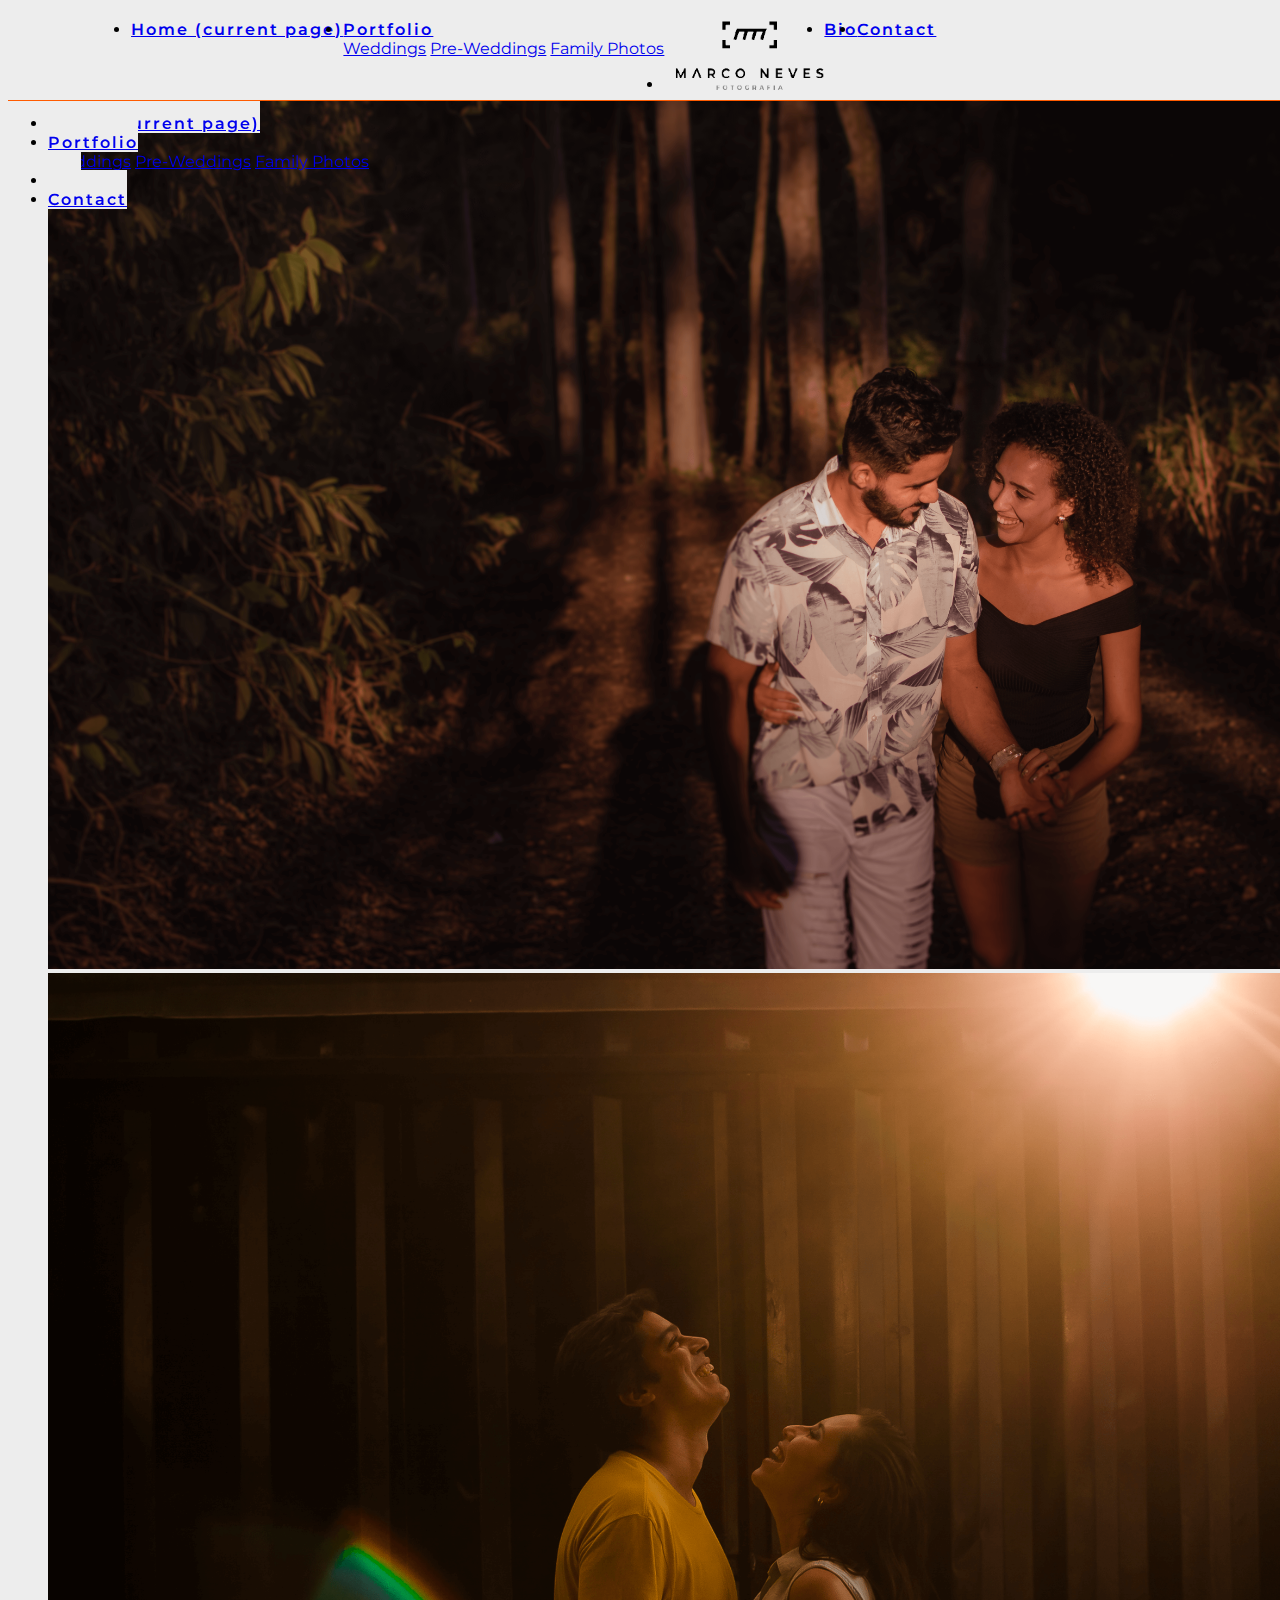
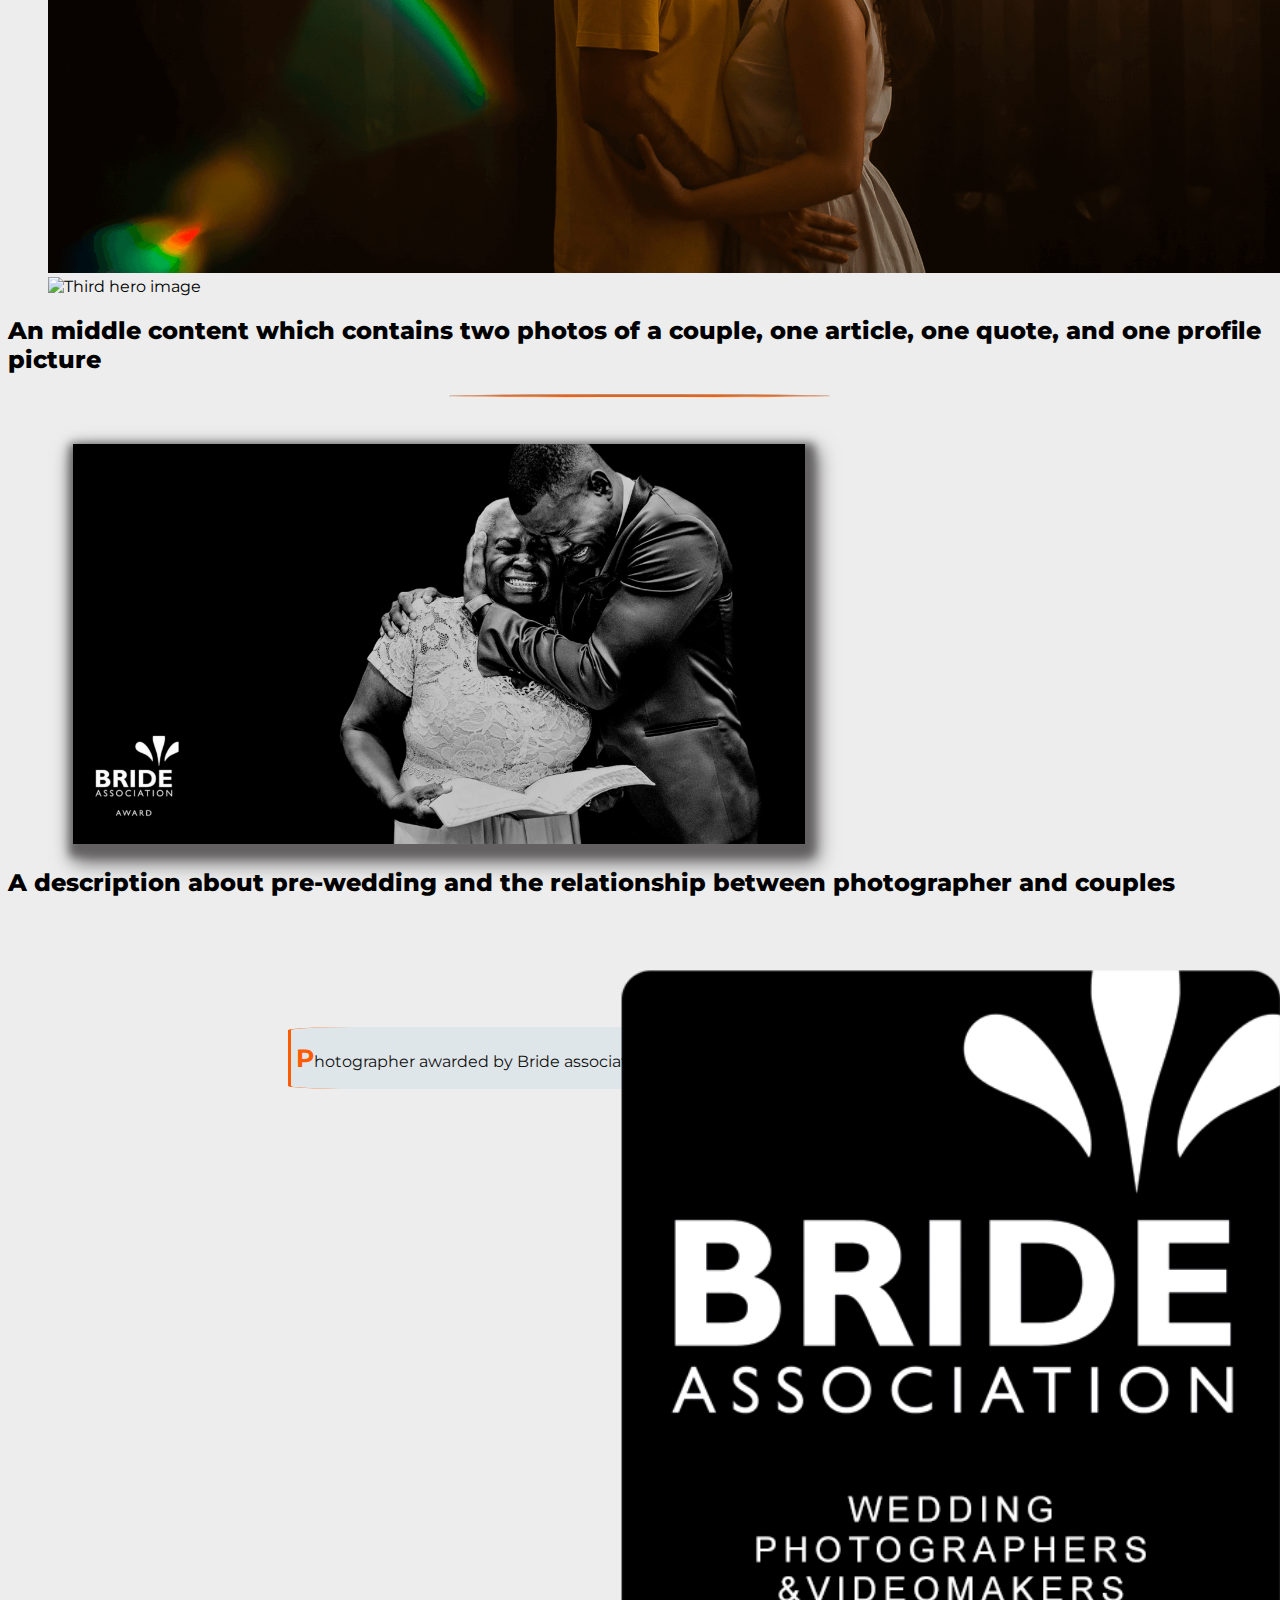
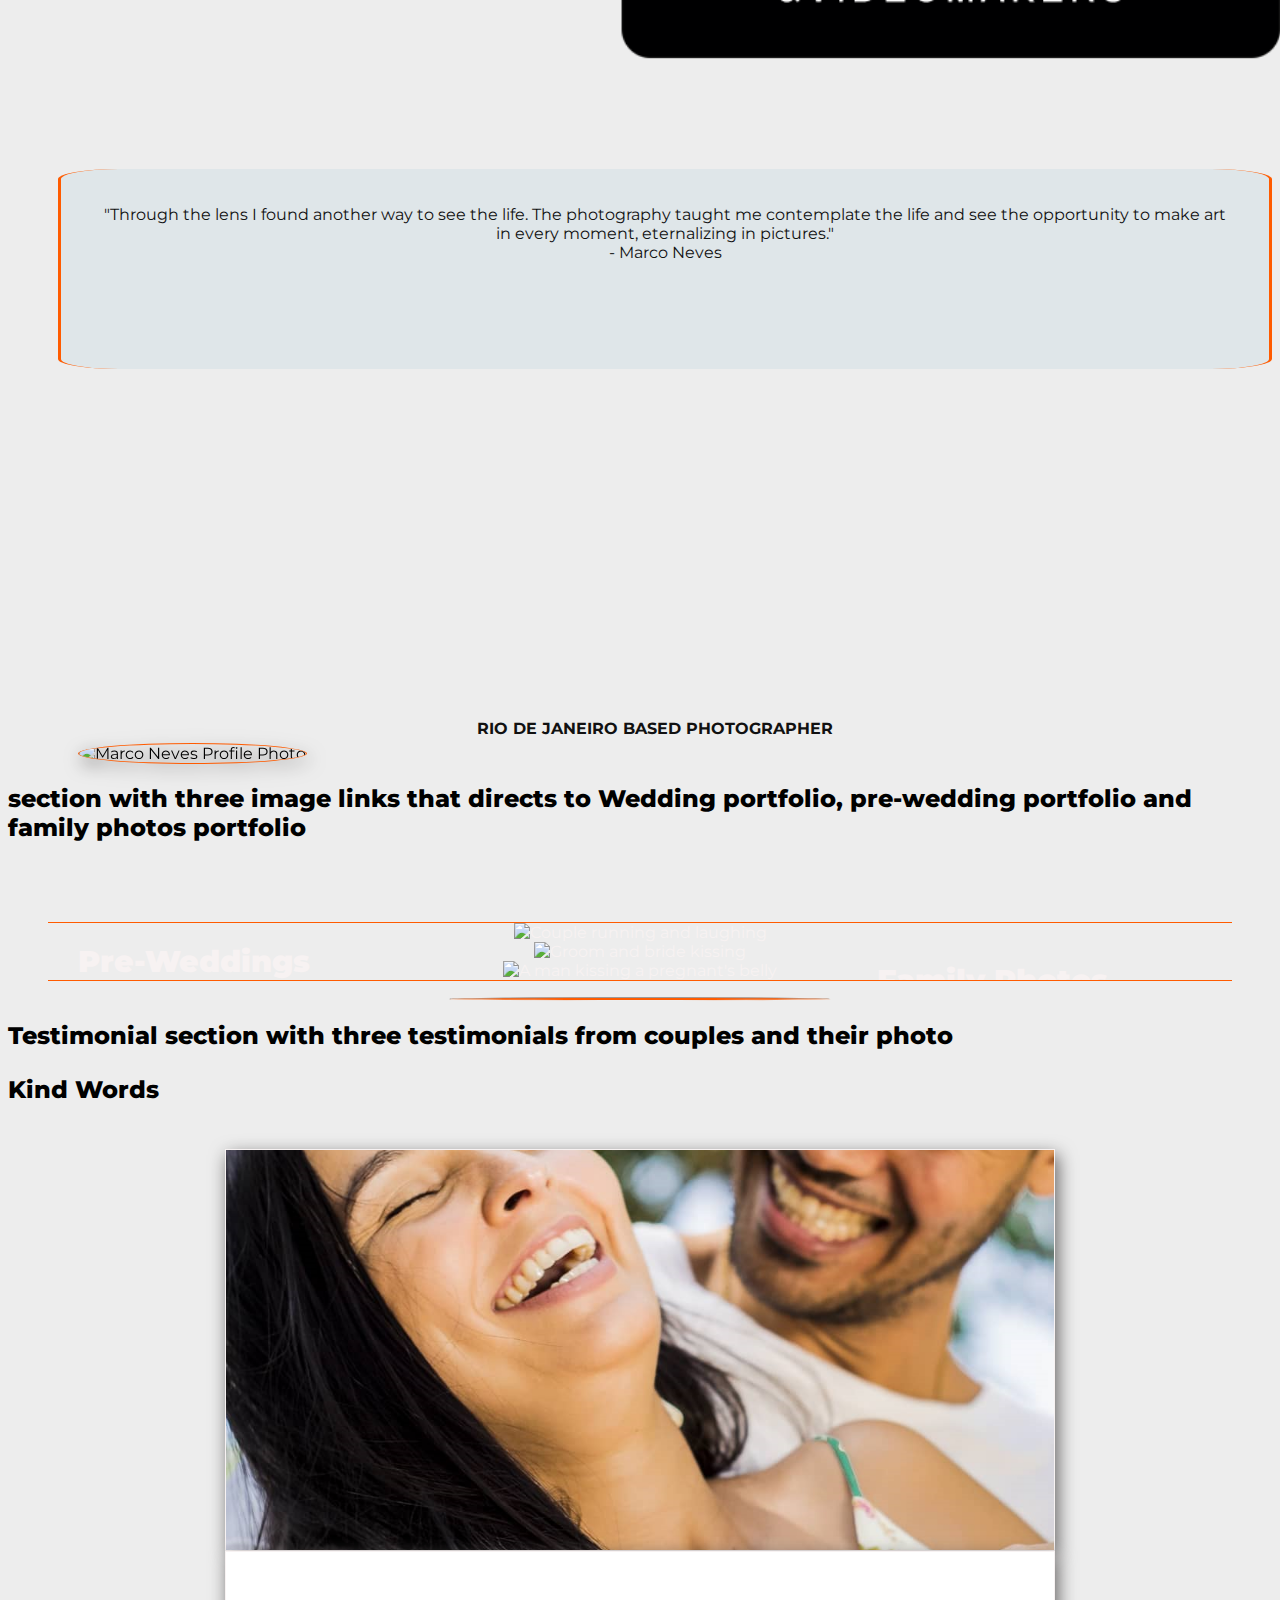
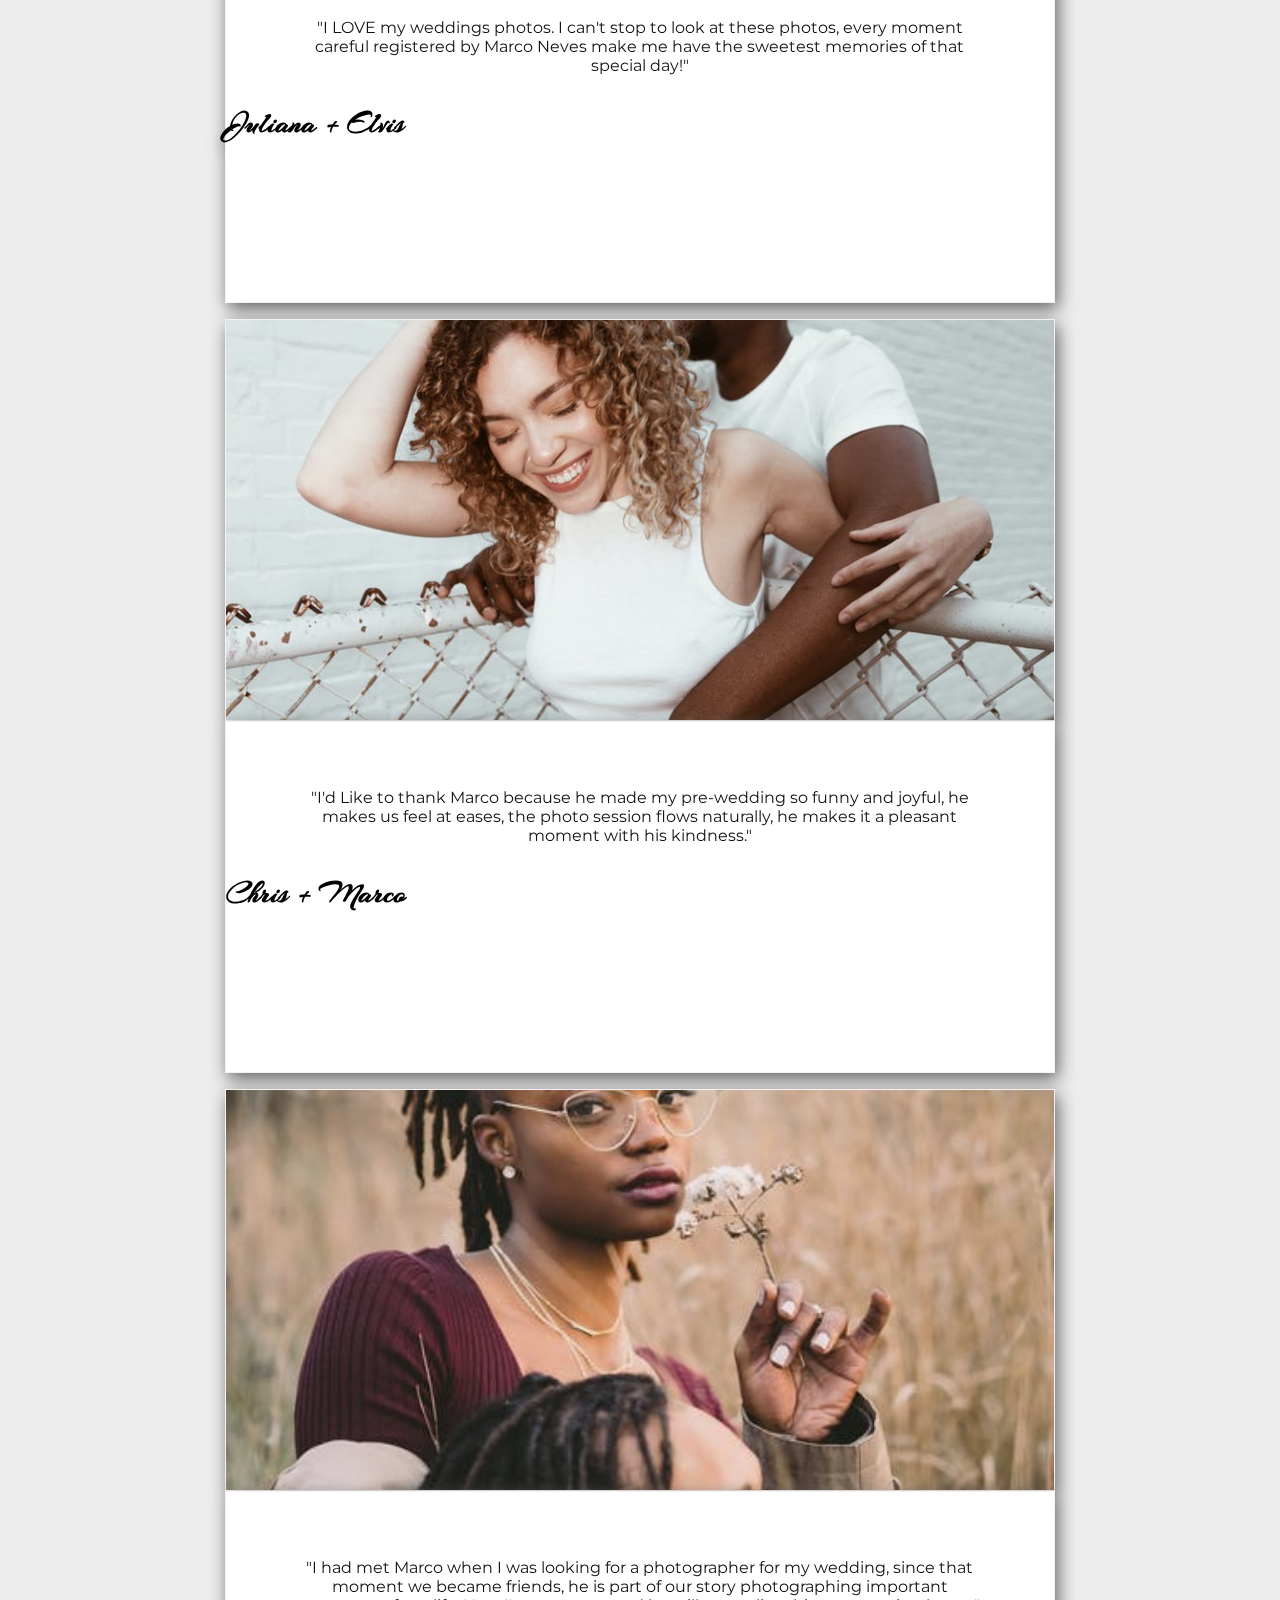
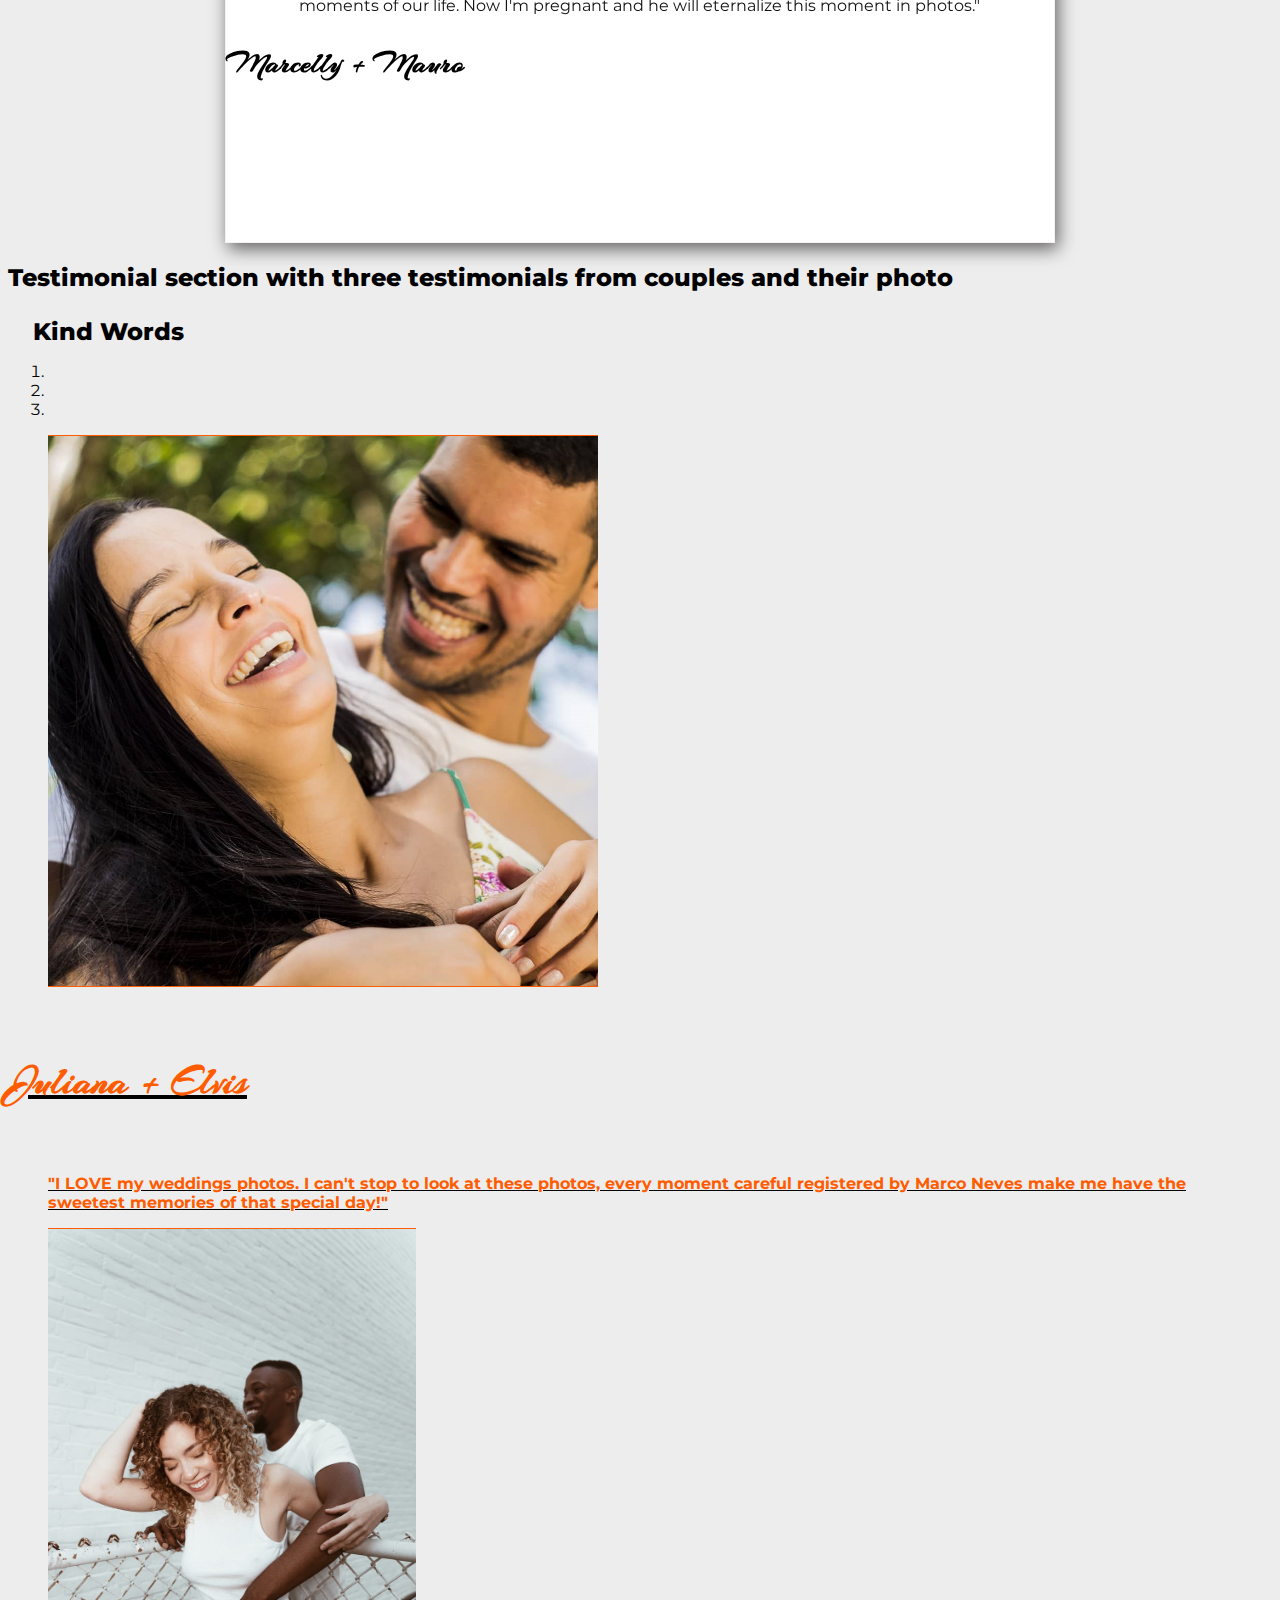
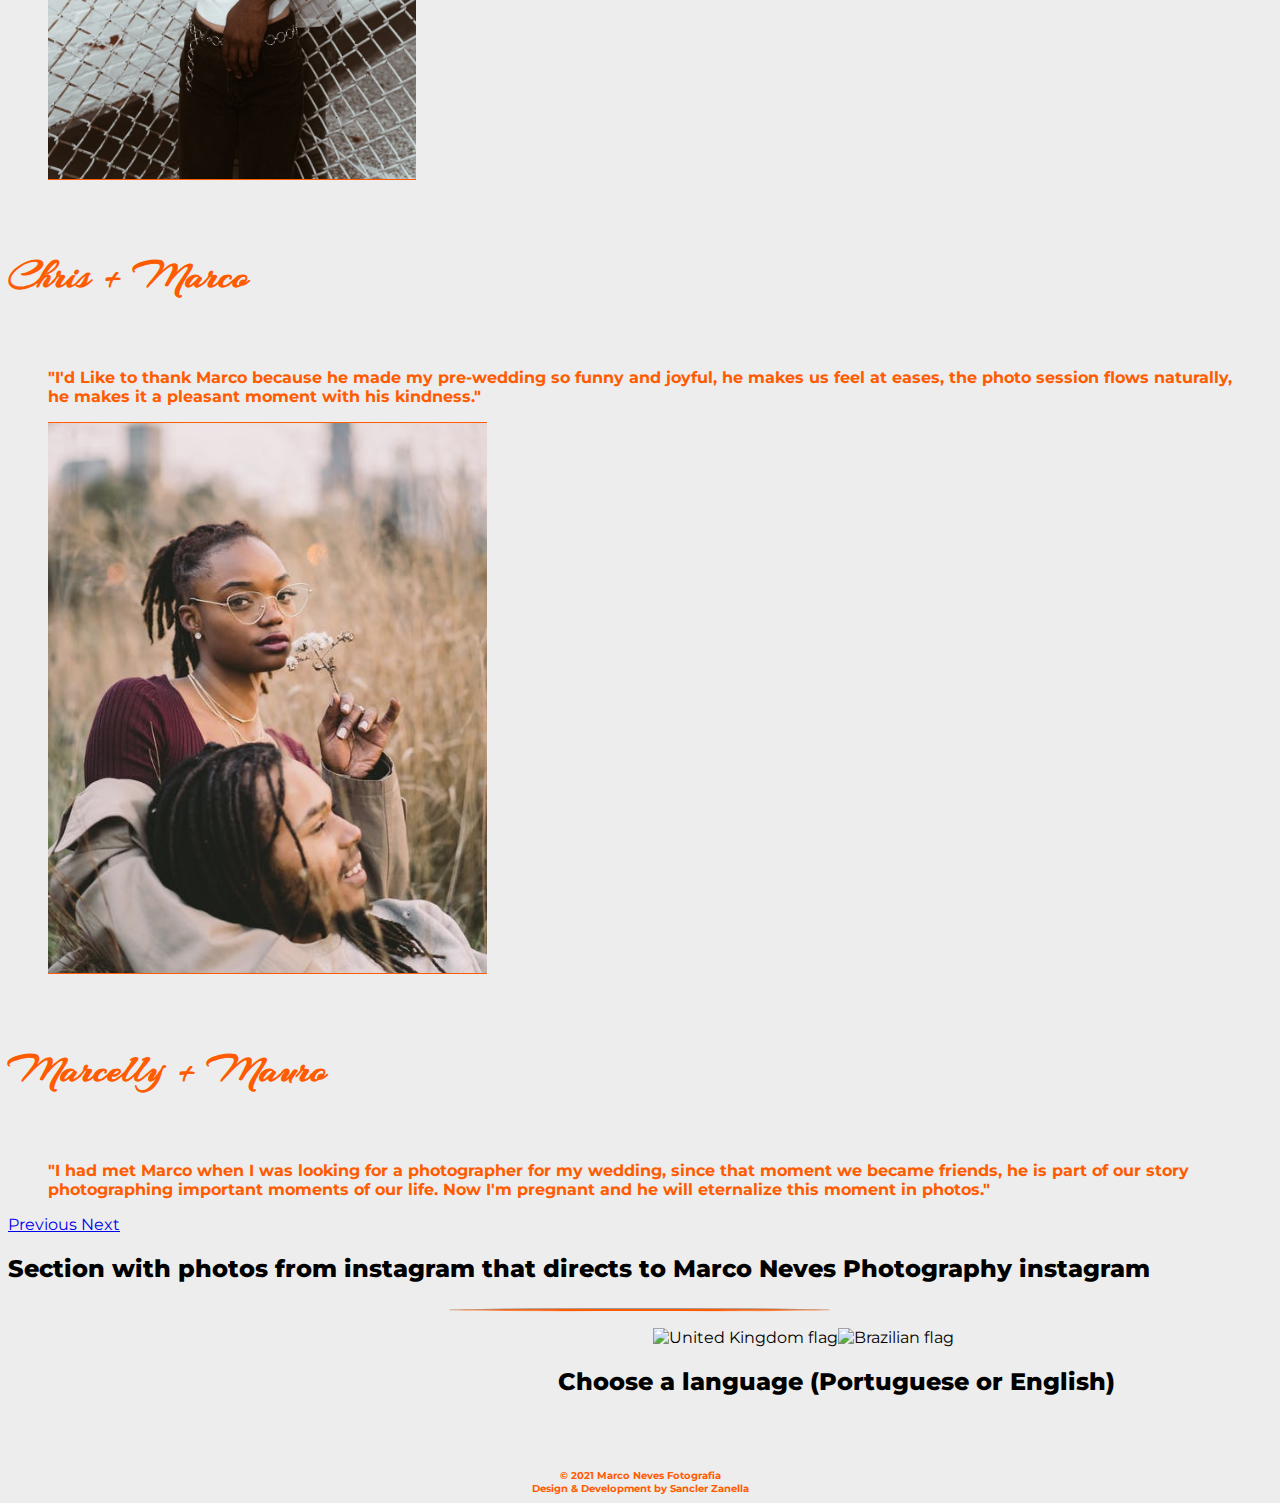
==== commit 4a4cc20e: "Add real content to the hero image, middle content,  and portfolio links in index.html; Add real con" ====
--- a/index.html
+++ b/index.html
@@ -123,13 +123,16 @@
                 <div id="carouselHeroSlidesOnly" class="carousel slide" data-ride="carousel">
                     <div class="carousel-inner">
                         <div class="carousel-item active">
-                            <img class="d-block w-100" src="assets/images/hero-img-home.jpg" alt="First hero image">
+                            <img class="d-block w-100 first-heroImg" src="assets/images/home-page/hero-Image/hhero1.png"
+                                alt="First hero image">
                         </div>
                         <div class="carousel-item">
-                            <img class="d-block w-100" src="assets/images/marco+chris.jpg" alt="Second hero image">
+                            <img class="d-block w-100" src="assets/images/home-page/hero-Image/hhero2.png"
+                                alt="Second hero image">
                         </div>
                         <div class="carousel-item">
-                            <img class="d-block w-100" src="assets/images/wedding.png" alt="Third hero image">
+                            <img class="d-block w-100" src="assets/images/home-page/hero-Image/hhero3.png"
+                                alt="Third hero image">
                         </div>
                     </div>
                 </div>
@@ -150,15 +153,11 @@
                     <!-- 3.1.Image cards with quote -->
 
                     <div class="row no-gutters">
-                        <div class="col-lg-6 col-xl-8">
+                        <div class="col-md col-lg-6 col-xl-8">
                             <figure>
                                 <img id="first-md-content-img" class="md-content-img shadow"
-                                    src="assets/images/md-content-img1.png" alt="
-                 shadow of couple holding hands">
-
-                                <img id="second-md-content-img" class="md-content-img"
-                                    src="assets/images/md-content-img2.png" alt="
-                 couple holding hands looking for opposite directions">
+                                    src="assets/images/home-page/Middle-content/photo-card/awarded-photo.png" alt="
+                 grandson and grandmother thrilled with the wedding">
                             </figure>
                         </div>
                         <div class="col-md col-lg-6 col-xl-4">
@@ -167,19 +166,21 @@
                                     relationship between
                                     photographer and couples</h2>
                                 <div id="text-md-content">
-                                    <p><span class="initial-letter">The</span> pre-wedding is simply
-                                        and for several reasons! This will be the first contact
-                                        between us, photographers, and you, engaged, actually clicking. It
-                                        approaches us, it connects us, it shows how pleasant it is to be
-                                        photographed and directed by people who really care
-                                        about your story!
-                                        We’re not just looking for amazing photographs,
-                                        we are looking to learn more about you, creating a
-                                        relationship that will reflect on the whole project, and it is
-                                        of course, we are looking to tell stories, your story!
+                                    <p><span class="initial-letter">P</span>hotographer awarded by Bride association
+                                        one of the most competitive associations in the world.
                                     </p>
                                 </div>
                             </article>
+                            <div class="d-none d-lg-block">
+                                <figure>
+                                    <a href="http://rounds.brideassociation.com/" target="_blank"
+                                        aria-label="go to bride association website (open in another tab)">
+                                        <img id="bride-association-link"
+                                            src="assets/images/home-page/Middle-content/photo-card/logo-BRIDE-2018.png"
+                                            alt="Bride association logo">
+                                    </a>
+                                </figure>
+                            </div>
                         </div>
                     </div>
 
@@ -201,7 +202,8 @@
                         <div class="profile_photo_mdContent" aria-labelledby="rio-photo">
                             <h1 id="rio-photo"><i class="fas fa-camera-retro"></i> RIO DE JANEIRO BASED PHOTOGRAPHER
                             </h1>
-                            <img id="profile_photo_homePg" src="assets/images/MN_Photo_HomePg.jpg"
+                            <img id="profile_photo_homePg"
+                                src="assets/images/home-page/Middle-content/profile-photo/mn-profile-photo.png"
                                 alt="Marco Neves Profile Photo">
                         </div>
                     </figure>
@@ -225,7 +227,7 @@
                             <div class="col-lg-6">
                                 <a href="pre-wedding.html" aria-label="Image link which Goes to pre-wedding portfolio">
                                     <div class="portfolio-photo-links">
-                                        <img src="assets/images/pre-wedding.jpg" alt="Couple running and laughing">
+                                        <img src="assets/images/home-page/portfolio-section/pre-wedding.png" alt="Couple running and laughing">
 
                                         <div class="top-left">
                                             Pre-Weddings
@@ -239,7 +241,7 @@
                             <div class="col-lg-6 portfolio-link-outer">
                                 <a href="wedding.html" aria-label="Image link which Goes to wedding portfolio">
                                     <div class="portfolio-photo-links">
-                                        <img src="assets/images/wedding.png" alt="Groom and bride kissing">
+                                        <img src="assets/images/home-page/portfolio-section/wedding.png" alt="Groom and bride kissing">
 
                                         <div class="top-right">
                                             Weddings
@@ -255,7 +257,7 @@
                             <div class="col-lg">
                                 <a href="family.html" aria-label="Image link which Goes to family photo portfolio">
                                     <div class="portfolio-photo-links">
-                                        <img src="assets/images/family.png" alt="A man kissing a pregnant's belly">
+                                        <img src="assets/images/home-page/portfolio-section/family.png" alt="A man kissing a pregnant's belly">
 
                                         <div class="top-center">
                                             Family Photos
--- a/assets/css/style.css
+++ b/assets/css/style.css
@@ -5,7 +5,7 @@
 
 body {
     font-family: 'Montserrat', sans-serif;
-    background-color: #ededed;
+    background-color: #EDEDED;
 }
 
 h2 {
@@ -62,7 +62,7 @@
 }
 
 nav {
-    background-color: #F7F2F2;
+    background-color: #EDEDED;
 }
 
 nav .nav-height {
@@ -77,7 +77,7 @@
     font-weight: 600;
     padding: 20px 0 0 0;
     height: max-content;
-    background-color: #F7F2F2;
+    background-color: #ededed;
     letter-spacing: 2px;
 }
 
@@ -143,21 +143,13 @@
 
 #first-md-content-img {
     margin: 30px 0 0 25px;
-    position: relative;
-    top: 0;
-    left: 0;
-}
-
-#second-md-content-img {
-    position: absolute;
-    top: 50px;
-    left: 280px;
-    border: 1px solid #F7F2F2;
+    object-fit: cover;
+    object-position: center;
 }
 
 #text-md-content {
-    width: 250%;
-    margin: 130px 0 0 80px;
+    width: 100%;
+    margin: 130px 0 0 280px;
     padding-left: 5px;
     border-left: 3px solid #FF5B00;
     border-radius: 5%;
@@ -166,6 +158,13 @@
     overflow: auto;
 }
 
+#bride-association-link {
+    object-fit: cover;
+    object-position: center;
+    width: 60%;
+    margin: -150px 0 0 550px;
+}
+
 .profile_photo_mdContent {
     margin: 250px 0 0 60px;
 }
@@ -183,6 +182,8 @@
     border: 1px solid #FF5B00;
     border-radius: 100%;
     filter: drop-shadow(3px 6px 9px #636161);
+    object-fit: cover;
+    object-position: center;
 }
 
 #marco_quote {
@@ -198,6 +199,11 @@
 
 #marco_quote p {
     color: #111111;
+}
+
+#bride-association-link:hover {
+    background: #FF5B00;
+    border-radius:  5%;
 }
 
 /* ----------------------------------Home Page Portfolio Links*/
@@ -529,9 +535,9 @@
 
 .hero-bio img {
     width: 100%;
-    height: 800px;
     margin-top: 15px;
     object-fit: cover;
+    object-position: center;
 }
 
 #introducing {
@@ -573,21 +579,22 @@
 }
 
 #bio-profile-photo {
-    background: url('../images/bio-profile-photo.jpg') center center / cover no-repeat;
-    width: 500px;
-    height: 500px;
+    width: 600px;
+    height: 600px;
     border-radius: 100%;
-    margin-left: 20px;
+    margin-right: 20px;
     border: 1px solid #F7F2F2;
     filter: drop-shadow(3px 6px 9px #636161);
+    object-fit: cover;
+    object-position: center;
 }
 
 /* ----------------------------------Contact Page */
 
 .contact-img {
-    background: url('../images/wedding.png') center center / cover no-repeat fixed;
-    width: 100%;
-    height: 500px;
+    width: 100%;
+    object-fit: cover;
+    object-position: center;
 }
 
 #contact-form {
@@ -694,12 +701,15 @@
         padding: 0;
     }
     #text-md-content {
-        width: 400px;
-        /* margin: 100px 0 0 50px; */
+        width: 200px;
         padding: 30px 5x 0 0;
     }
     #text-md-content p {
         margin-left: 5px;
+    }
+    #bride-association-link {
+        width: 25%;
+        margin: 10px 0 0 320px;
     }
     #marco_quote {
         height: 150px;
@@ -749,32 +759,12 @@
         margin-top: 350px;
         margin-left: 30px;
     }
-    #profile_photo_homePg {
-        margin-left: 40px;
-        margin-top: 5px;
-        width: 390px;
-        height: 390px;
-    }
-    #bio-profile-photo {
-        width: 600px;
-        height: 600px;
-        margin-left: 20px;
-    }
     #introducing {
         height: 190px;
     }
     #bio-quote {
         height: 510px;
         margin-top: 100px;
-    }
-    #bio-profile-photo {
-        background: url('../images/bio-profile-photo.jpg') center center / cover no-repeat;
-        width: 600px;
-        height: 600px;
-        border-radius: 100%;
-        margin-left: 20px;
-        border: 1px solid #F7F2F2;
-        filter: drop-shadow(3px 6px 9px #636161);
     }
     .translation {
         margin-left: 550px;
@@ -790,18 +780,10 @@
         margin: 20px 0 0 35px;
         padding-left: 5px;
         border-right: 3px solid #FF5B00;
-    }
-    .md-content-img {
-        filter: drop-shadow(3px 6px 9px #636161);
+        text-align: center;
     }
     #first-md-content-img {
-        margin-left: 130px;
-        right: 400px;
-    }
-    #second-md-content-img {
-        position: absolute;
-        top: 50px;
-        left: 360px;
+        margin-left: 20px;
     }
     .modal-content {
         right: 10px;
@@ -828,7 +810,6 @@
     }
     #bio-profile-photo {
         width: 100%;
-        height: 600px;
         border-radius: 0;
         margin: 0;
         border-top: 1px solid #FF5B00;
@@ -844,20 +825,18 @@
         width: 200px;
         margin-left: 10px;
     }
-    .carousel-homepg img {
-        height: 450px;
+    #carouselHeroSlidesOnly .first-heroImg {
+        object-position: -350px;
     }
     .md-content-img {
         height: 300px;
         filter: drop-shadow(3px 6px 9px #636161);
     }
     #first-md-content-img {
-        margin-left: 25px;
-    }
-    #second-md-content-img {
-        position: absolute;
-        top: 50px;
-        left: 205px;
+        width: 90%;
+        margin-left: 20px;
+        object-fit: cover;
+        object-position: -150px;
     }
     #text-md-content {
         width: 90%;
@@ -897,11 +876,13 @@
     }
     #bio-profile-photo {
         width: 100%;
-        height: 600px;
         border-radius: 0;
         margin-top: 20px;
         border-top: 3px solid #FF5B00;
     }
+    .contact-img {
+        object-position: center 50px;
+    }
     .translation {
         margin-left: 130px;
     }
@@ -916,15 +897,11 @@
         filter: drop-shadow(3px 6px 9px #636161);
     }
     #first-md-content-img {
-        margin-left: 25px;
-    }
-    #second-md-content-img {
-        position: absolute;
-        top: 45px;
-        left: 180px;
+        margin-left: 20px;
+        object-position: -120px;
     }
     #text-md-content {
-        margin: 50px 15px 0 20px;
+        margin: 10px 15px 0 20px;
         padding-left: 5px;
         border-right: 3px solid #FF5B00;
     }
@@ -952,22 +929,15 @@
 }
 
 @media screen and (max-width: 320px) {
+    #carouselHeroSlidesOnly .first-heroImg {
+        object-position: -390px;
+    }
     .md-content-img {
         height: 240px;
         filter: drop-shadow(3px 6px 9px #636161);
     }
     #first-md-content-img {
         display: none;
-    }
-    #second-md-content-img {
-        width: 260px;
-        height: 300px;
-        border: 1px solid #F7F2F2;
-        border-radius: 2%;
-        position: relative;
-        left: 0;
-        top: 0;
-        margin: 25px 0 0 25px;
     }
     #bio-middle-content p {
         margin: 25px 0 25px 50px;
@@ -988,20 +958,18 @@
 
 @media screen and (min-width: 1440px) {
     #text-md-content {
-        margin: 80px 0 0 5px;
-        width: 340px;
-        height: 350px;
+        margin: 100px 0 0 220px;
         padding-top: 0;
     }
     #text-md-content p {
         padding-left: 5px;
     }
     .profile_photo_mdContent {
-        margin: 100px 0 0 60px;
+        margin: 300px 0 0 60px;
     }
     #profile_photo_homePg {
-        width: 500px;
-        height: 520px;
+        width: 400px;
+        height: 400px;
     }
     #marco_quote {
         height: 150px;
@@ -1012,7 +980,6 @@
         margin-top: 130px;
     }
     #bio-profile-photo {
-        background: url('../images/bio-profile-photo.jpg') center center / cover no-repeat;
         width: 650px;
         height: 650px;
         border-radius: 100%;
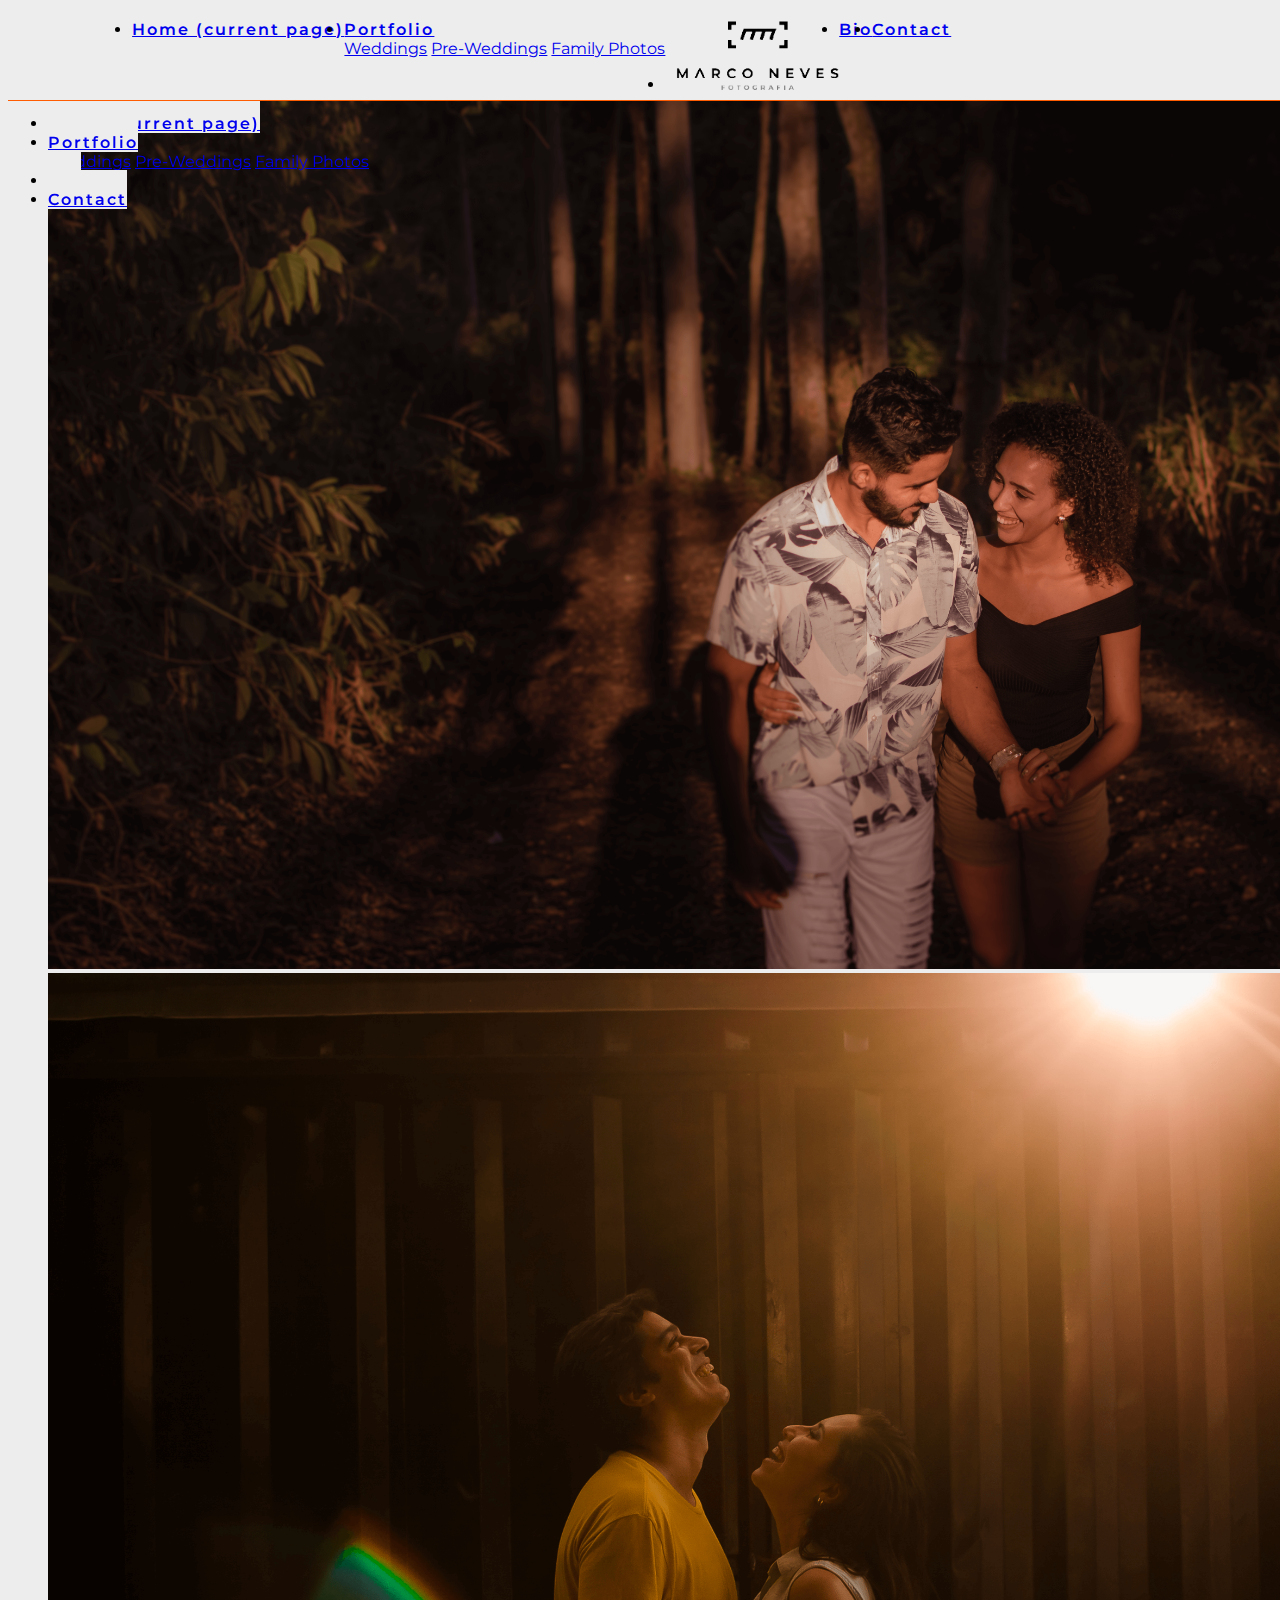
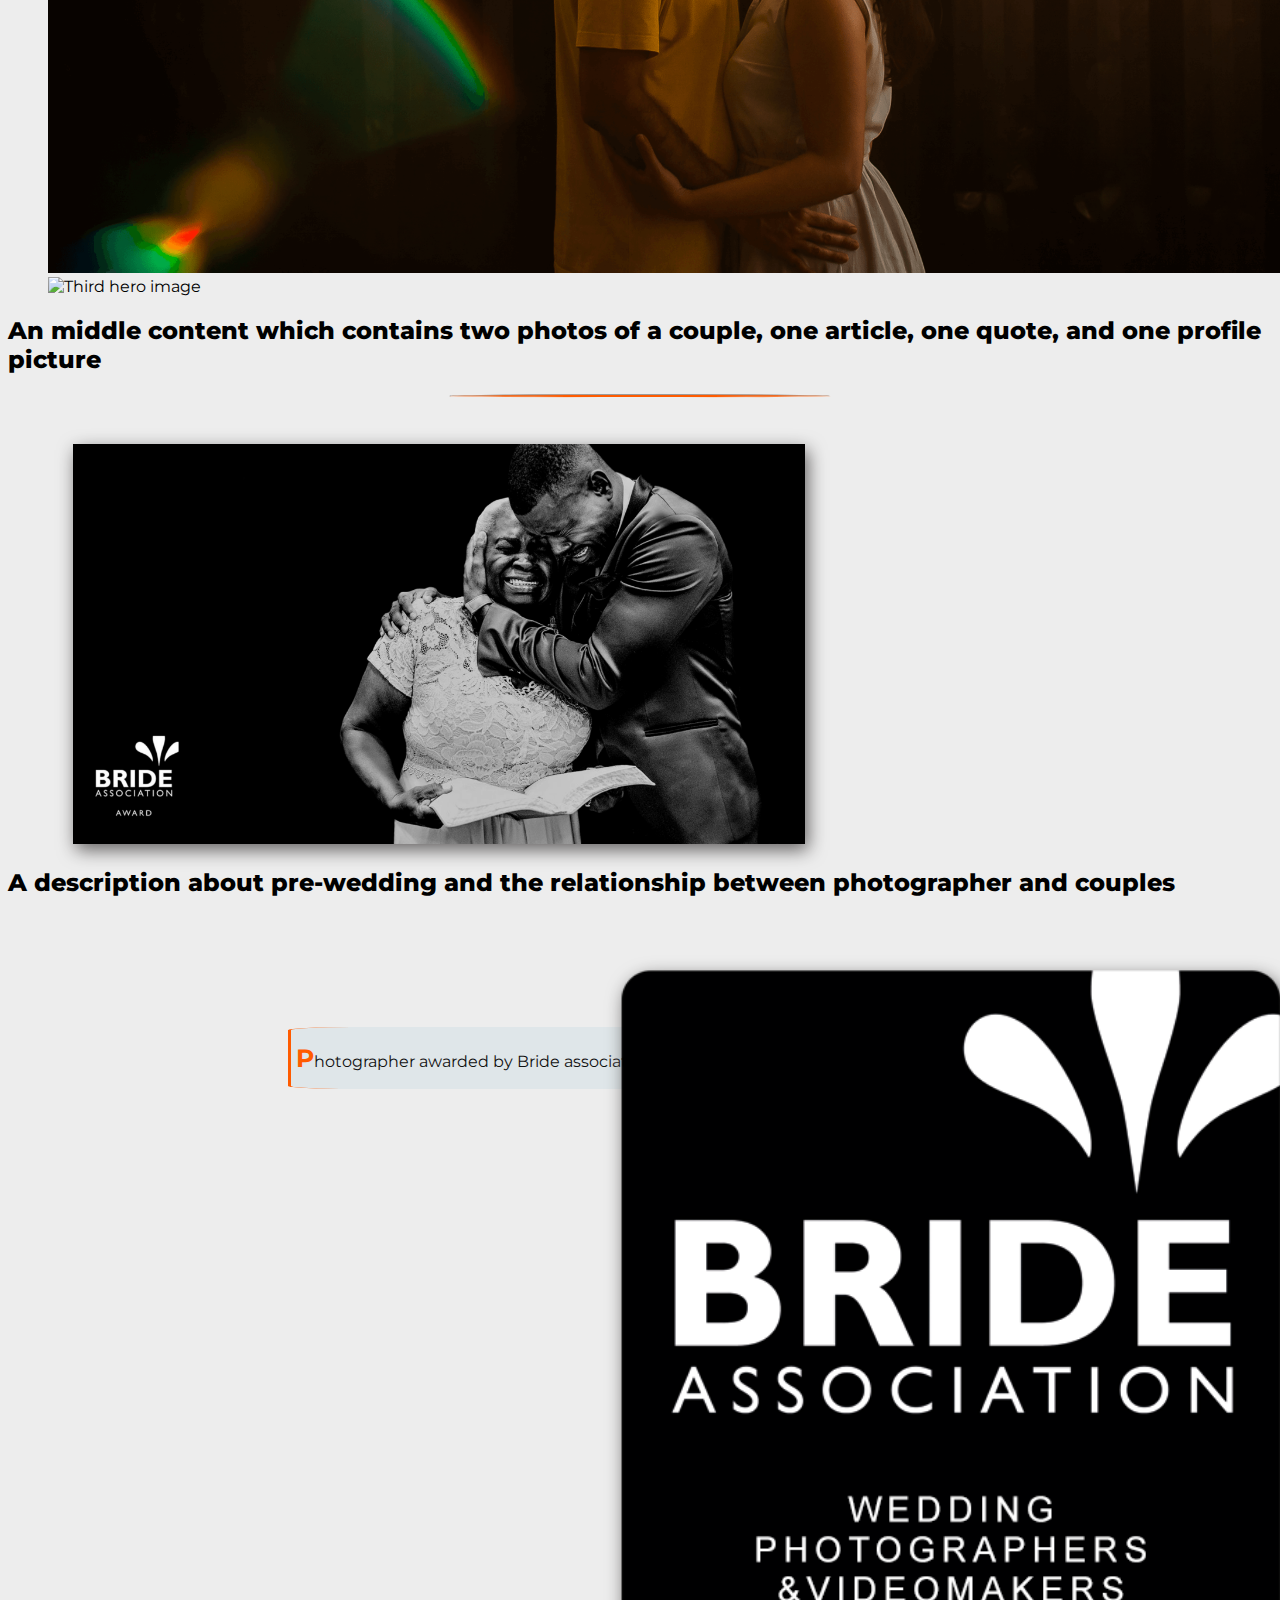
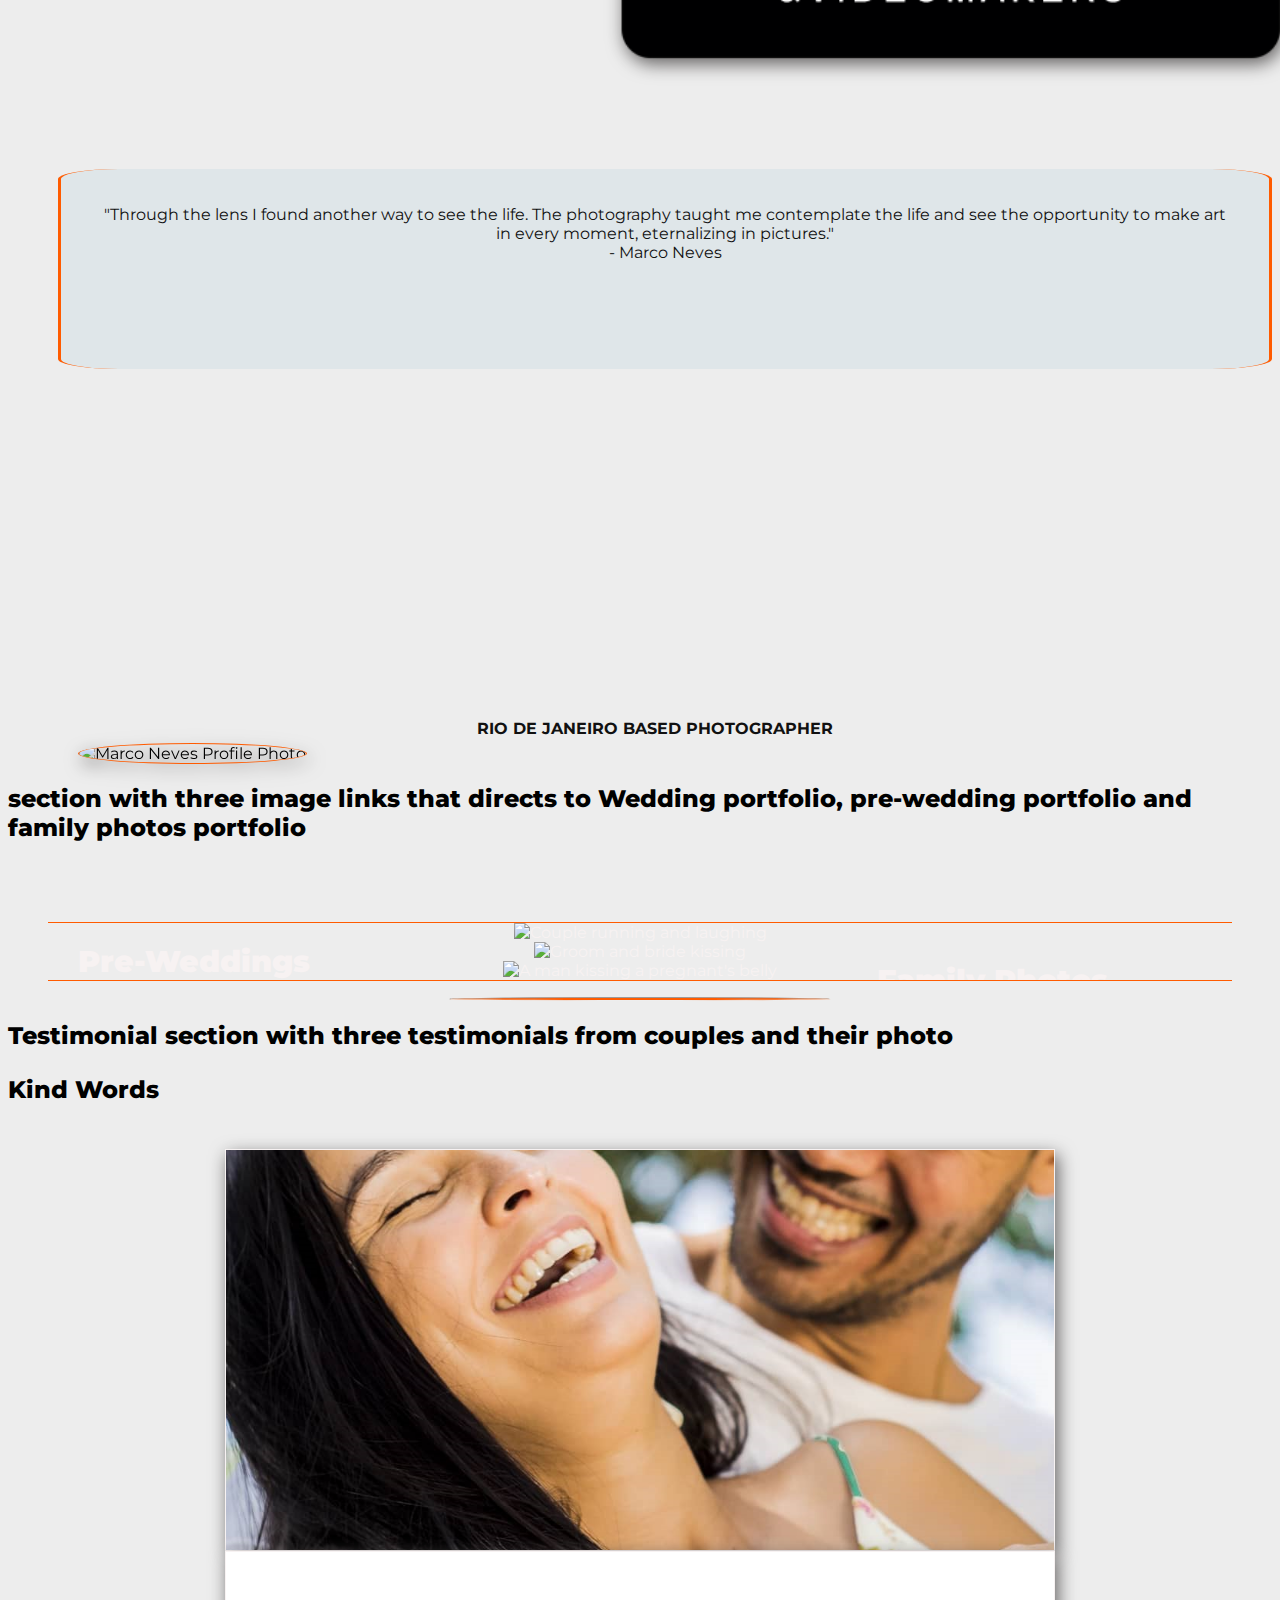
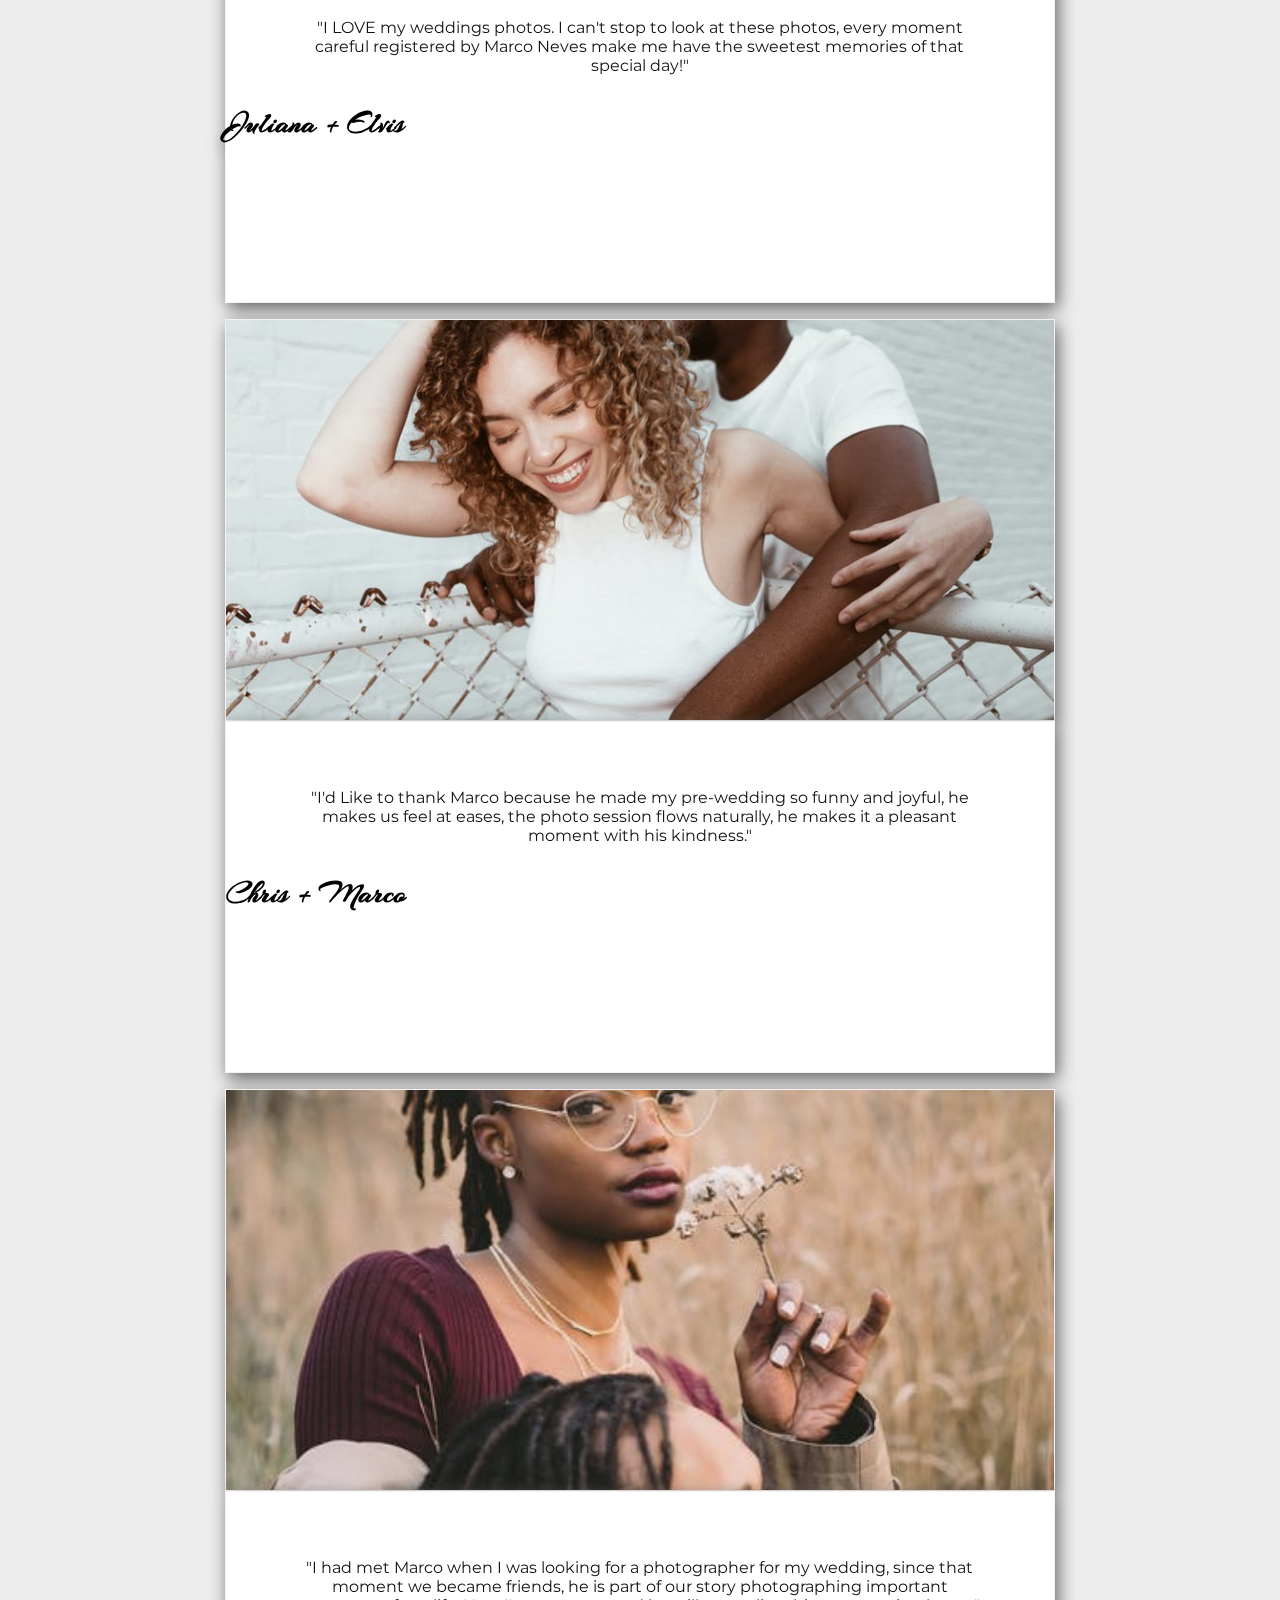
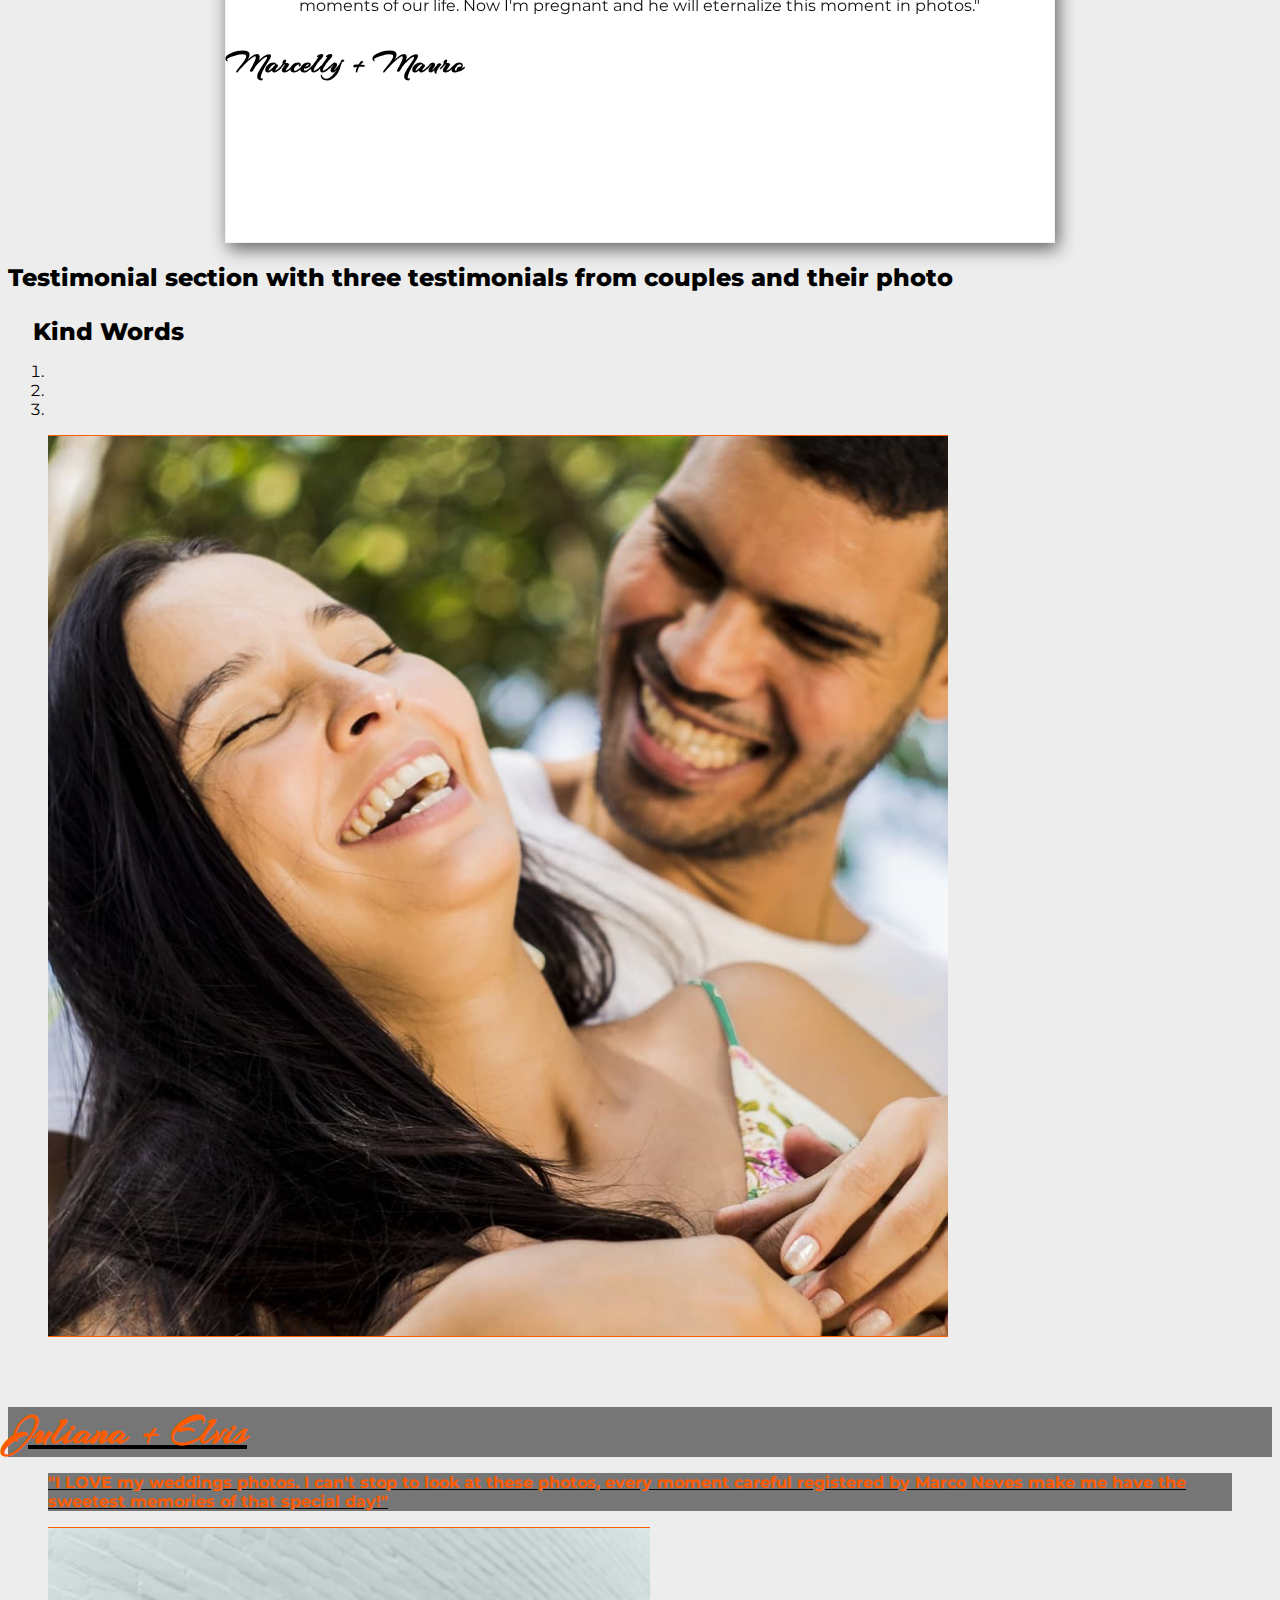
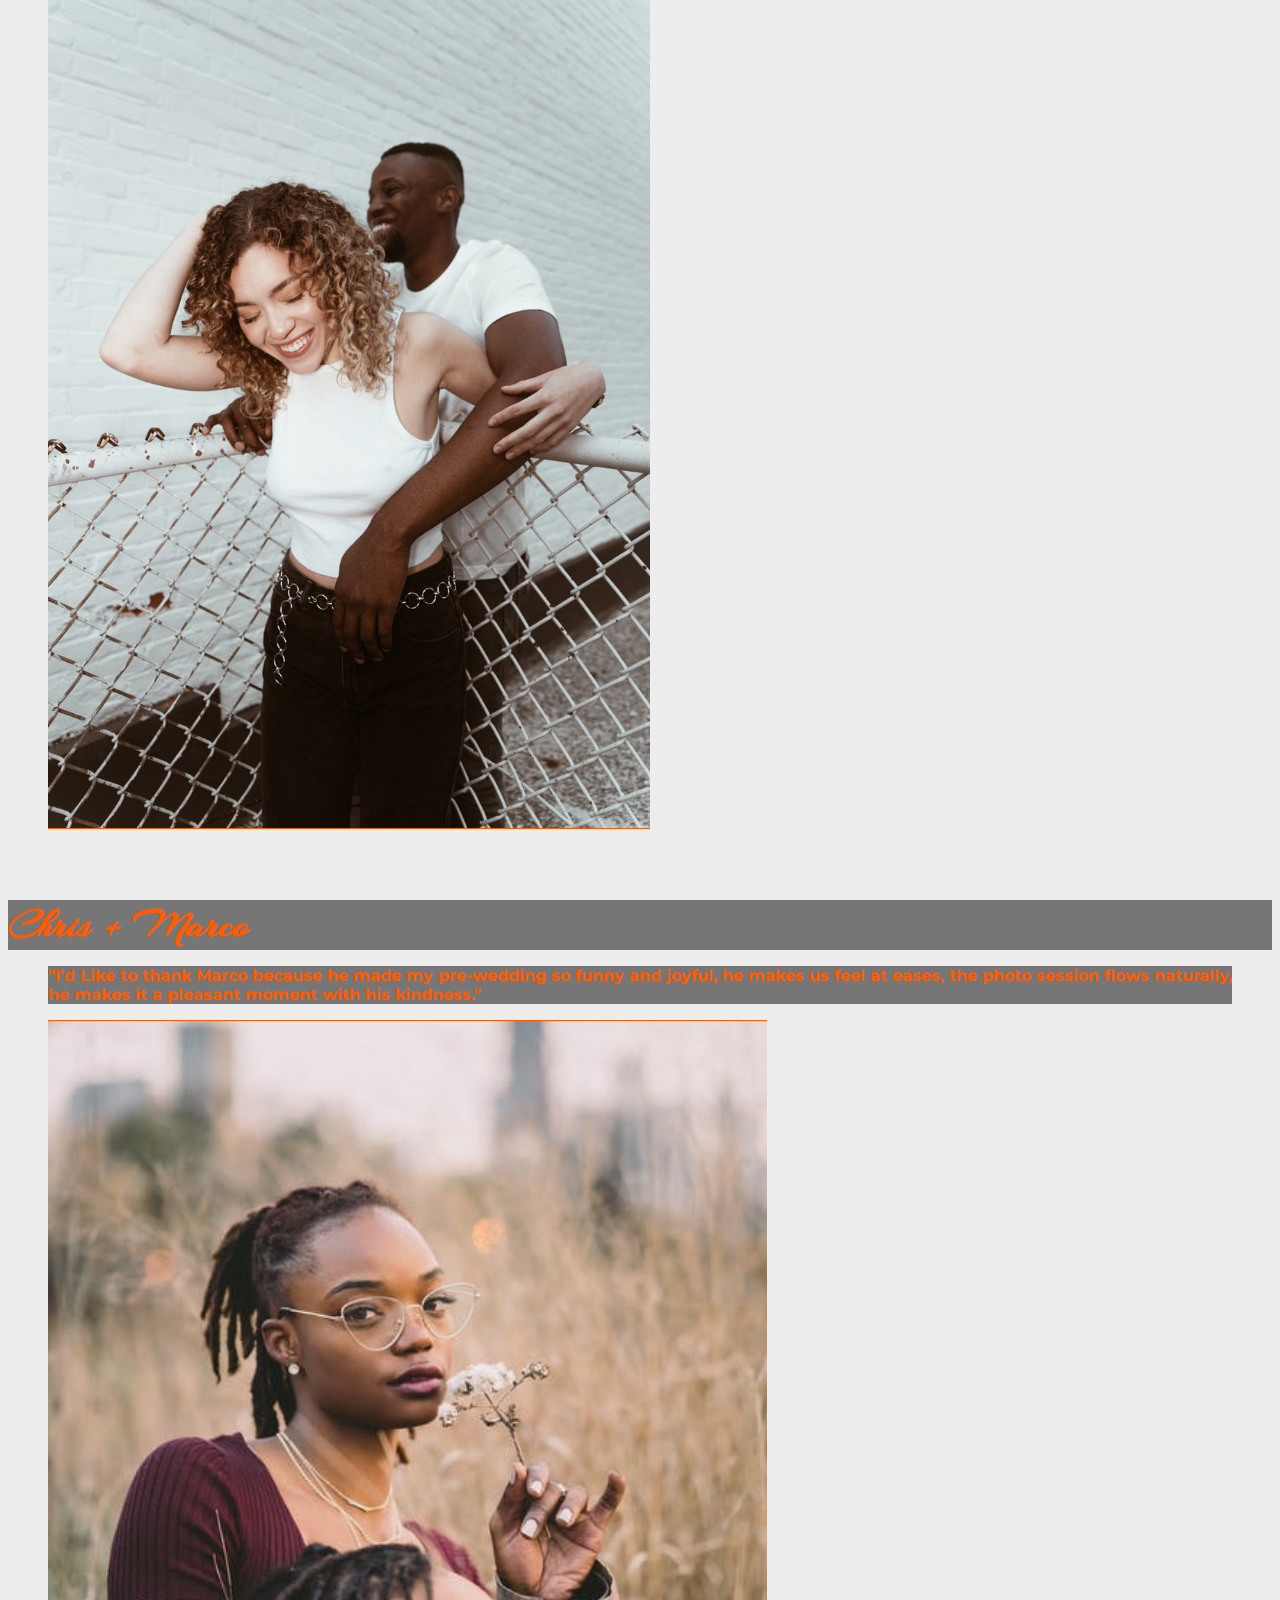
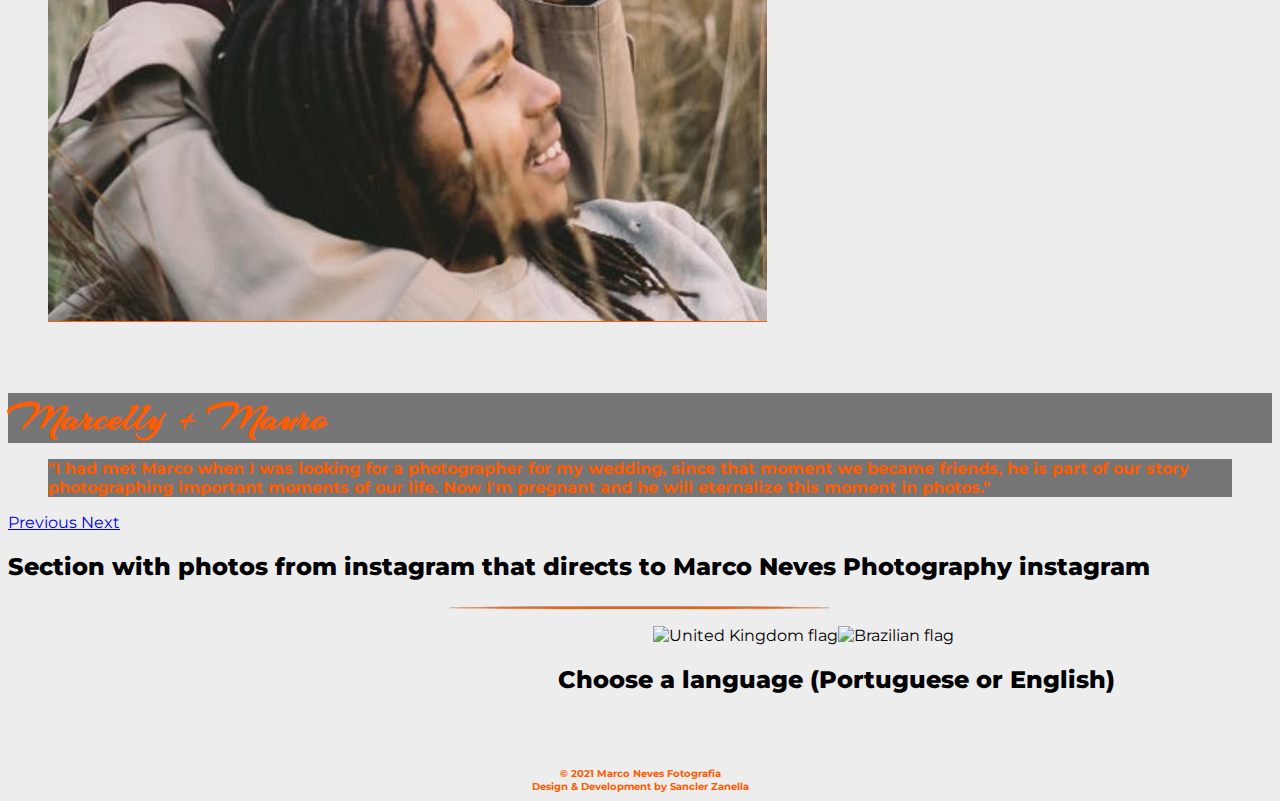
==== commit 0b797467: "Fix the testimonial carousel heights; Remove repetitive code; Add style to the breadcrumb" ====
--- a/index.html
+++ b/index.html
@@ -77,7 +77,7 @@
 
         <nav class="navbar navbar-lg-sc navbar-expand-lg navbar-light no-gutters d-none d-lg-block">
             <div class="collapse navbar-collapse nav-height">
-                <ul class="navbar-nav">
+                <ul class="navbar-nav content-alignment">
                     <li class="nav-item active">
                         <a class="nav-link" href="#" aria-label="Go to home page">Home <span class="sr-only">(current
                                 page)</span></a>
@@ -123,15 +123,15 @@
                 <div id="carouselHeroSlidesOnly" class="carousel slide" data-ride="carousel">
                     <div class="carousel-inner">
                         <div class="carousel-item active">
-                            <img class="d-block w-100 first-heroImg" src="assets/images/home-page/hero-Image/hhero1.png"
+                            <img class="d-block w-100 first-heroImg img-centered" src="assets/images/home-page/hero-Image/hhero1.png"
                                 alt="First hero image">
                         </div>
                         <div class="carousel-item">
-                            <img class="d-block w-100" src="assets/images/home-page/hero-Image/hhero2.png"
+                            <img class="d-block w-100 img-centered" src="assets/images/home-page/hero-Image/hhero2.png"
                                 alt="Second hero image">
                         </div>
                         <div class="carousel-item">
-                            <img class="d-block w-100" src="assets/images/home-page/hero-Image/hhero3.png"
+                            <img class="d-block w-100 img-centered" src="assets/images/home-page/hero-Image/hhero3.png"
                                 alt="Third hero image">
                         </div>
                     </div>
@@ -153,7 +153,7 @@
                     <!-- 3.1.Image cards with quote -->
 
                     <div class="row no-gutters">
-                        <div class="col-md col-lg-6 col-xl-8">
+                        <div class="col-md col-lg-6 col-xl-8 img-centered">
                             <figure>
                                 <img id="first-md-content-img" class="md-content-img shadow"
                                     src="assets/images/home-page/Middle-content/photo-card/awarded-photo.png" alt="
@@ -175,7 +175,7 @@
                                 <figure>
                                     <a href="http://rounds.brideassociation.com/" target="_blank"
                                         aria-label="go to bride association website (open in another tab)">
-                                        <img id="bride-association-link"
+                                        <img class="img-centered" id="bride-association-link"
                                             src="assets/images/home-page/Middle-content/photo-card/logo-BRIDE-2018.png"
                                             alt="Bride association logo">
                                     </a>
@@ -202,7 +202,7 @@
                         <div class="profile_photo_mdContent" aria-labelledby="rio-photo">
                             <h1 id="rio-photo"><i class="fas fa-camera-retro"></i> RIO DE JANEIRO BASED PHOTOGRAPHER
                             </h1>
-                            <img id="profile_photo_homePg"
+                            <img class="img-centered" id="profile_photo_homePg"
                                 src="assets/images/home-page/Middle-content/profile-photo/mn-profile-photo.png"
                                 alt="Marco Neves Profile Photo">
                         </div>
@@ -227,7 +227,7 @@
                             <div class="col-lg-6">
                                 <a href="pre-wedding.html" aria-label="Image link which Goes to pre-wedding portfolio">
                                     <div class="portfolio-photo-links">
-                                        <img src="assets/images/home-page/portfolio-section/pre-wedding.png" alt="Couple running and laughing">
+                                        <img class="img-centered" src="assets/images/home-page/portfolio-section/pre-wedding.png" alt="Couple running and laughing">
 
                                         <div class="top-left">
                                             Pre-Weddings
@@ -241,7 +241,7 @@
                             <div class="col-lg-6 portfolio-link-outer">
                                 <a href="wedding.html" aria-label="Image link which Goes to wedding portfolio">
                                     <div class="portfolio-photo-links">
-                                        <img src="assets/images/home-page/portfolio-section/wedding.png" alt="Groom and bride kissing">
+                                        <img class="img-centered" src="assets/images/home-page/portfolio-section/wedding.png" alt="Groom and bride kissing">
 
                                         <div class="top-right">
                                             Weddings
@@ -257,7 +257,7 @@
                             <div class="col-lg">
                                 <a href="family.html" aria-label="Image link which Goes to family photo portfolio">
                                     <div class="portfolio-photo-links">
-                                        <img src="assets/images/home-page/portfolio-section/family.png" alt="A man kissing a pregnant's belly">
+                                        <img class="img-centered" src="assets/images/home-page/portfolio-section/family.png" alt="A man kissing a pregnant's belly">
 
                                         <div class="top-center">
                                             Family Photos
@@ -292,8 +292,8 @@
 
                             <div class="col-lg-4">
                                 <figure>
-                                    <div class="testimonial-photos">
-                                        <img src="assets/images/couple1.png" alt="first testimonial photo">
+                                    <div class="testimonial-photos content-alignment">
+                                        <img class="img-centered" src="assets/images/couple1.png" alt="first testimonial photo">
                                     </div>
 
                                     <div class="row no-gutters">
@@ -325,8 +325,8 @@
 
                             <div class="col-lg-4">
                                 <figure>
-                                    <div class="testimonial-photos">
-                                        <img src="assets/images/couple2.png" alt="Second testimonial photo">
+                                    <div class="testimonial-photos content-alignment">
+                                        <img class="img-centered" src="assets/images/couple2.png" alt="Second testimonial photo">
                                     </div>
 
                                     <div class="row no-gutters">
@@ -356,8 +356,8 @@
 
                             <div class="d-none d-lg-block col-lg-4">
                                 <figure>
-                                    <div class="testimonial-photos">
-                                        <img src="assets/images/couple3.png" alt="Third testimonial photo">
+                                    <div class="testimonial-photos content-alignment">
+                                        <img class="img-centered" src="assets/images/couple3.png" alt="Third testimonial photo">
                                     </div>
 
                                     <div class="row no-gutters">
@@ -417,7 +417,7 @@
                             <div class="carousel-inner">
                                 <div class="carousel-item carousel-homepg active">
                                     <figure>
-                                        <img class="d-block carousel-photos w-100" src="assets/images/couple1.png"
+                                        <img class="img-centered d-block carousel-photos w-100" src="assets/images/couple1.png"
                                             alt="First testimonial">
                                     </figure>
 
@@ -434,7 +434,7 @@
                                 </div>
                                 <div class="carousel-item carousel-homepg">
                                     <figure>
-                                        <img class="d-block carousel-photos w-100" src="assets/images/couple2.png"
+                                        <img class="img-centered d-block carousel-photos w-100" src="assets/images/couple2.png"
                                             alt="Second testimonial">
                                     </figure>
 
@@ -451,7 +451,7 @@
                                 </div>
                                 <div class="carousel-item carousel-homepg">
                                     <figure>
-                                        <img class="d-block carousel-photos w-100" src="assets/images/couple3.png"
+                                        <img class="img-centered d-block carousel-photos w-100" src="assets/images/couple3.png"
                                             alt="Third testimonial">
                                     </figure>
 
--- a/assets/css/style.css
+++ b/assets/css/style.css
@@ -36,10 +36,15 @@
     padding: 0;
 }
 
-.shadow {
-    -webkit-box-shadow: 3px 6px 9px 6px #636161;
-    -moz-box-shadow: 3px 6px 9px 6px #636161;
-    box-shadow: 3px 6px 9px 6px #636161;
+.img-centered {
+    object-fit: cover;
+    object-position: center;
+}
+
+.content-alignment {
+    display: flex;
+    justify-content: center;
+    align-content: center;
 }
 
 /* ----------------------------------Navbar */
@@ -57,7 +62,6 @@
 
 .logo {
     height: 70px;
-    width: 150px;
     margin-left: 10px;
 }
 
@@ -75,7 +79,7 @@
 
 nav ul .nav-link {
     font-weight: 600;
-    padding: 20px 0 0 0;
+    padding-top: 20px;
     height: max-content;
     background-color: #ededed;
     letter-spacing: 2px;
@@ -107,9 +111,6 @@
 }
 
 .navbar-lg-sc ul {
-    display: flex;
-    justify-content: center;
-    align-content: center;
     margin: auto 0;
 }
 
@@ -121,17 +122,10 @@
     height: 40px;
 }
 
-.flags img {
-    width: 30px;
-    height: 30px;
-}
-
 /* ----------------------------------Hero carousel*/
 
 #carouselHeroSlidesOnly img {
-    object-fit: cover;
     height: 100vh;
-    object-position: center;
 }
 
 /* ----------------------------------middle content*/
@@ -143,8 +137,6 @@
 
 #first-md-content-img {
     margin: 30px 0 0 25px;
-    object-fit: cover;
-    object-position: center;
 }
 
 #text-md-content {
@@ -159,10 +151,9 @@
 }
 
 #bride-association-link {
-    object-fit: cover;
-    object-position: center;
     width: 60%;
     margin: -150px 0 0 550px;
+    filter: drop-shadow(3px 6px 9px #636161);
 }
 
 .profile_photo_mdContent {
@@ -182,8 +173,6 @@
     border: 1px solid #FF5B00;
     border-radius: 100%;
     filter: drop-shadow(3px 6px 9px #636161);
-    object-fit: cover;
-    object-position: center;
 }
 
 #marco_quote {
@@ -202,8 +191,7 @@
 }
 
 #bride-association-link:hover {
-    background: #FF5B00;
-    border-radius:  5%;
+    filter: drop-shadow(1px 3px 15px #FF5B00);
 }
 
 /* ----------------------------------Home Page Portfolio Links*/
@@ -227,7 +215,6 @@
 .portfolio-photo-links img {
     width: 100%;
     height: 500px;
-    object-fit: cover;
 }
 
 .top-left {
@@ -285,16 +272,9 @@
     padding-bottom: 25px;
 }
 
-.testimonial-photos {
-    display: flex;
-    align-items: center;
-    justify-content: center;
-}
-
 .testimonial-photos img {
     width: 70%;
     height: 400px;
-    object-fit: cover;
     border: 1px solid #F7F2F2;
     filter: drop-shadow(3px 6px 9px #636161);
 }
@@ -332,7 +312,7 @@
 }
 
 .carousel-photos {
-    height: 550px;
+    height: 100vh;
     border-top: 1px solid #FF5B00;
     border-bottom: 1px solid #FF5B00;
 }
@@ -342,11 +322,14 @@
     font-size: 40px;
     font-weight: bold;
     color: #FF5B00;
+    background: rgba(0, 0, 0, 0.5);
+    margin-bottom: 0;
 }
 
 .carousel-caption p {
     color: #FF5B00;
     font-weight: bold;
+    background: rgba(0, 0, 0, 0.5);
 }
 
 /* ----------------------------------Instagram section */
@@ -382,6 +365,11 @@
     display: flex;
     justify-content: center;
     align-content: center;
+}
+
+.album-photos img {
+    object-fit: cover;
+    object-position: center;
 }
 
 .hovereffect {
@@ -486,7 +474,7 @@
 
 .breadcrumb {
     position: fixed;
-    background-color: #F7F2F2;
+    background-color: #EDEDED;
     width: 100%;
     border-radius: 0%;
 }
@@ -495,6 +483,10 @@
     position: relative;
     top: 80px;
     z-index: 2;
+}
+
+.breadcrumb .breadcrumb-item a {
+    color: #FF5B00;
 }
 
 #gallery .col-12 img {
@@ -523,6 +515,10 @@
     opacity: 0.7;
 }
 
+.breadcrumb .breadcrumb-item a:hover {
+    font-weight: 800;
+}
+
 /* ----------------------------------Bio Page */
 
 #bio-header h2 {
@@ -536,8 +532,6 @@
 .hero-bio img {
     width: 100%;
     margin-top: 15px;
-    object-fit: cover;
-    object-position: center;
 }
 
 #introducing {
@@ -585,16 +579,12 @@
     margin-right: 20px;
     border: 1px solid #F7F2F2;
     filter: drop-shadow(3px 6px 9px #636161);
-    object-fit: cover;
-    object-position: center;
 }
 
 /* ----------------------------------Contact Page */
 
 .contact-img {
     width: 100%;
-    object-fit: cover;
-    object-position: center;
 }
 
 #contact-form {
@@ -694,15 +684,12 @@
 /* ----------------------------------Media queries*/
 
 @media screen and (max-width: 1024px) {
-    .hero-container {
-        background: url('../images/hero-img-home.jpg') center center/cover no-repeat;
-        width: 100%;
-        height: 600px;
-        padding: 0;
+    #carouselHeroSlidesOnly img {
+        height: 70vh;
     }
     #text-md-content {
         width: 200px;
-        padding: 30px 5x 0 0;
+        padding: 30px 5px 0 0;
     }
     #text-md-content p {
         margin-left: 5px;
@@ -745,12 +732,6 @@
 }
 
 @media screen and (min-width: 1200px) {
-    .hero-container {
-        background: url('../images/hero-img-home.jpg') center center/cover no-repeat;
-        width: 100%;
-        height: 600px;
-        padding: 0;
-    }
     #marco_quote {
         height: 180px;
         margin-top: 100px;
@@ -774,6 +755,9 @@
 @media screen and (max-width: 768px) {
     nav button {
         margin: 5px 35px 5px 0;
+    }
+    #carouselHeroSlidesOnly img {
+        height: 80vh;
     }
     #text-md-content {
         width: 90%;
@@ -822,11 +806,10 @@
 @media screen and (max-width: 480px) {
     .logo {
         height: 60px;
-        width: 200px;
         margin-left: 10px;
     }
-    #carouselHeroSlidesOnly .first-heroImg {
-        object-position: -350px;
+    #carouselHeroSlidesOnly img {
+        height: 55vh;
     }
     .md-content-img {
         height: 300px;
@@ -844,6 +827,9 @@
         padding-left: 5px;
         border-right: 3px solid #FF5B00;
     }
+    .carousel-photos {
+        height: 65vh;
+    }
     .modal-content {
         right: 2px;
     }
@@ -929,8 +915,8 @@
 }
 
 @media screen and (max-width: 320px) {
-    #carouselHeroSlidesOnly .first-heroImg {
-        object-position: -390px;
+    #carouselHeroSlidesOnly img {
+        height: 55vh;
     }
     .md-content-img {
         height: 240px;
@@ -938,6 +924,9 @@
     }
     #first-md-content-img {
         display: none;
+    }
+    .carousel-photos {
+        height: 71vh;
     }
     #bio-middle-content p {
         margin: 25px 0 25px 50px;
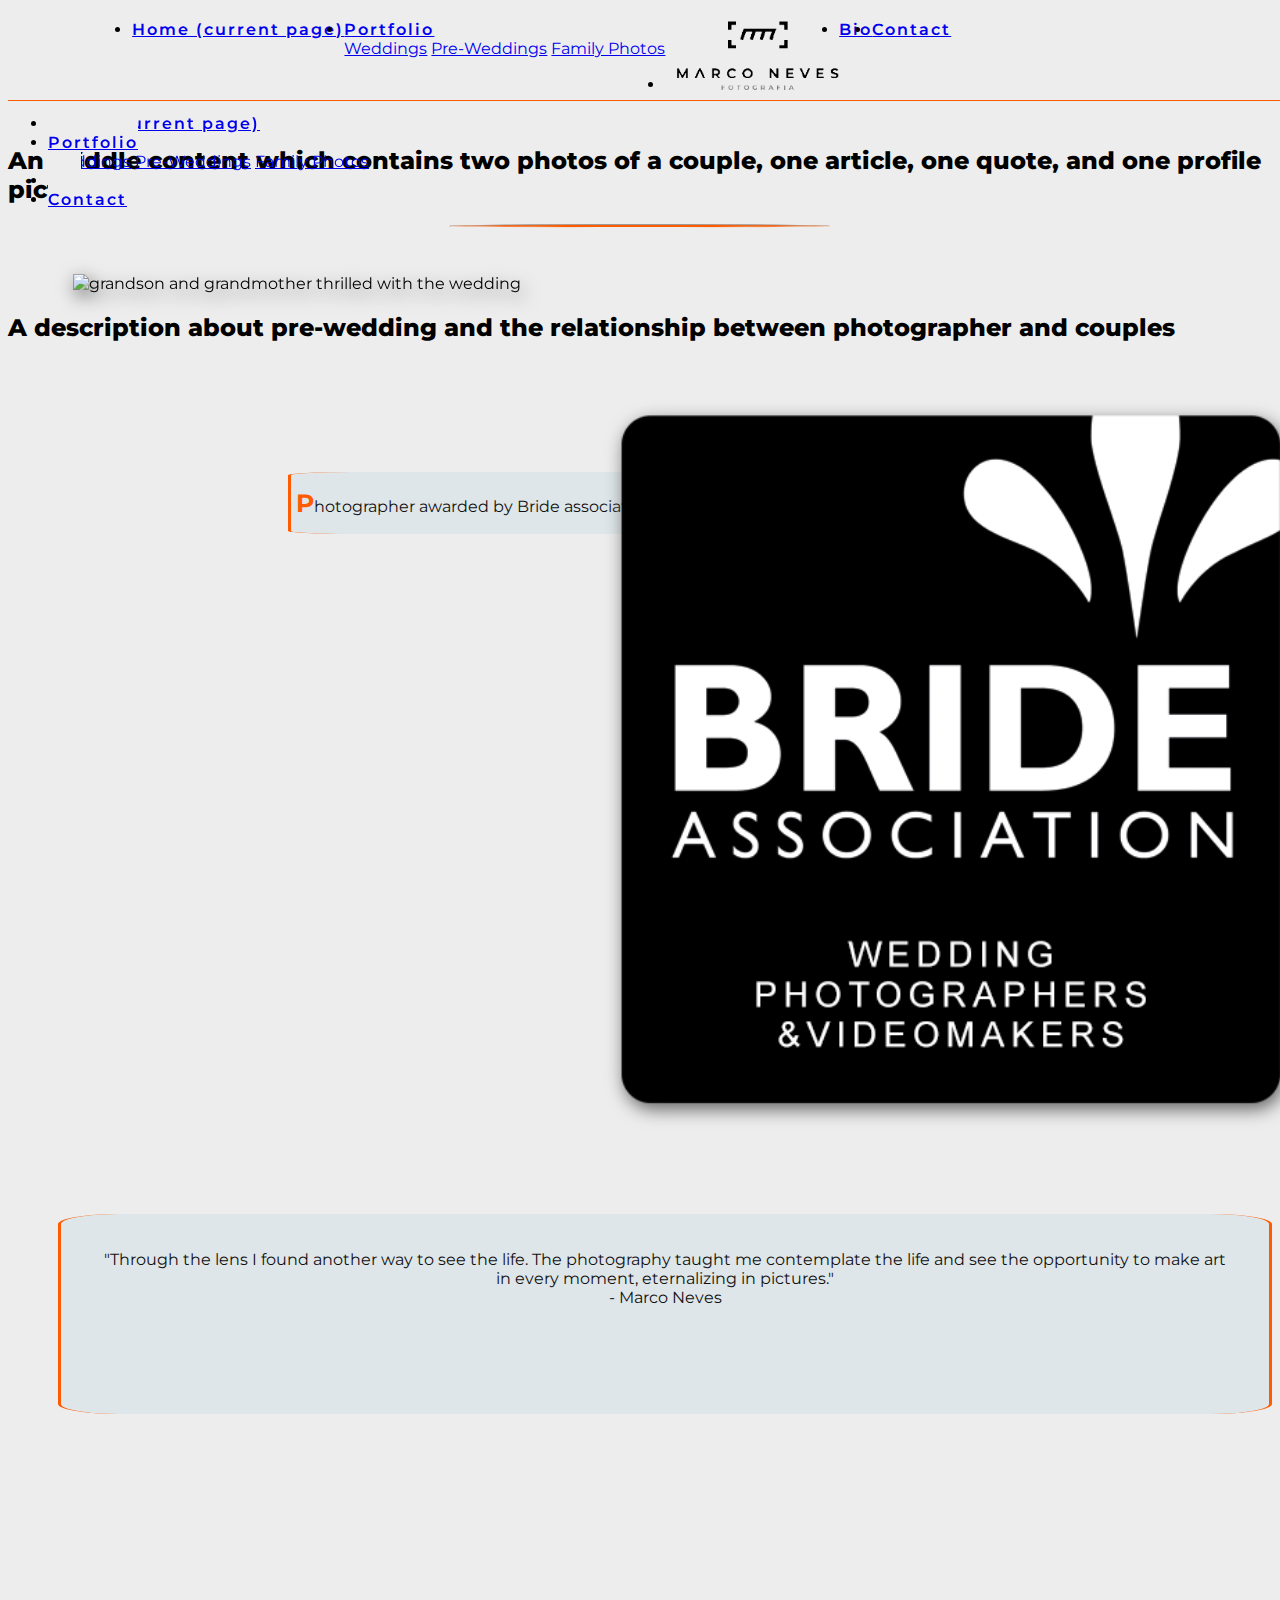
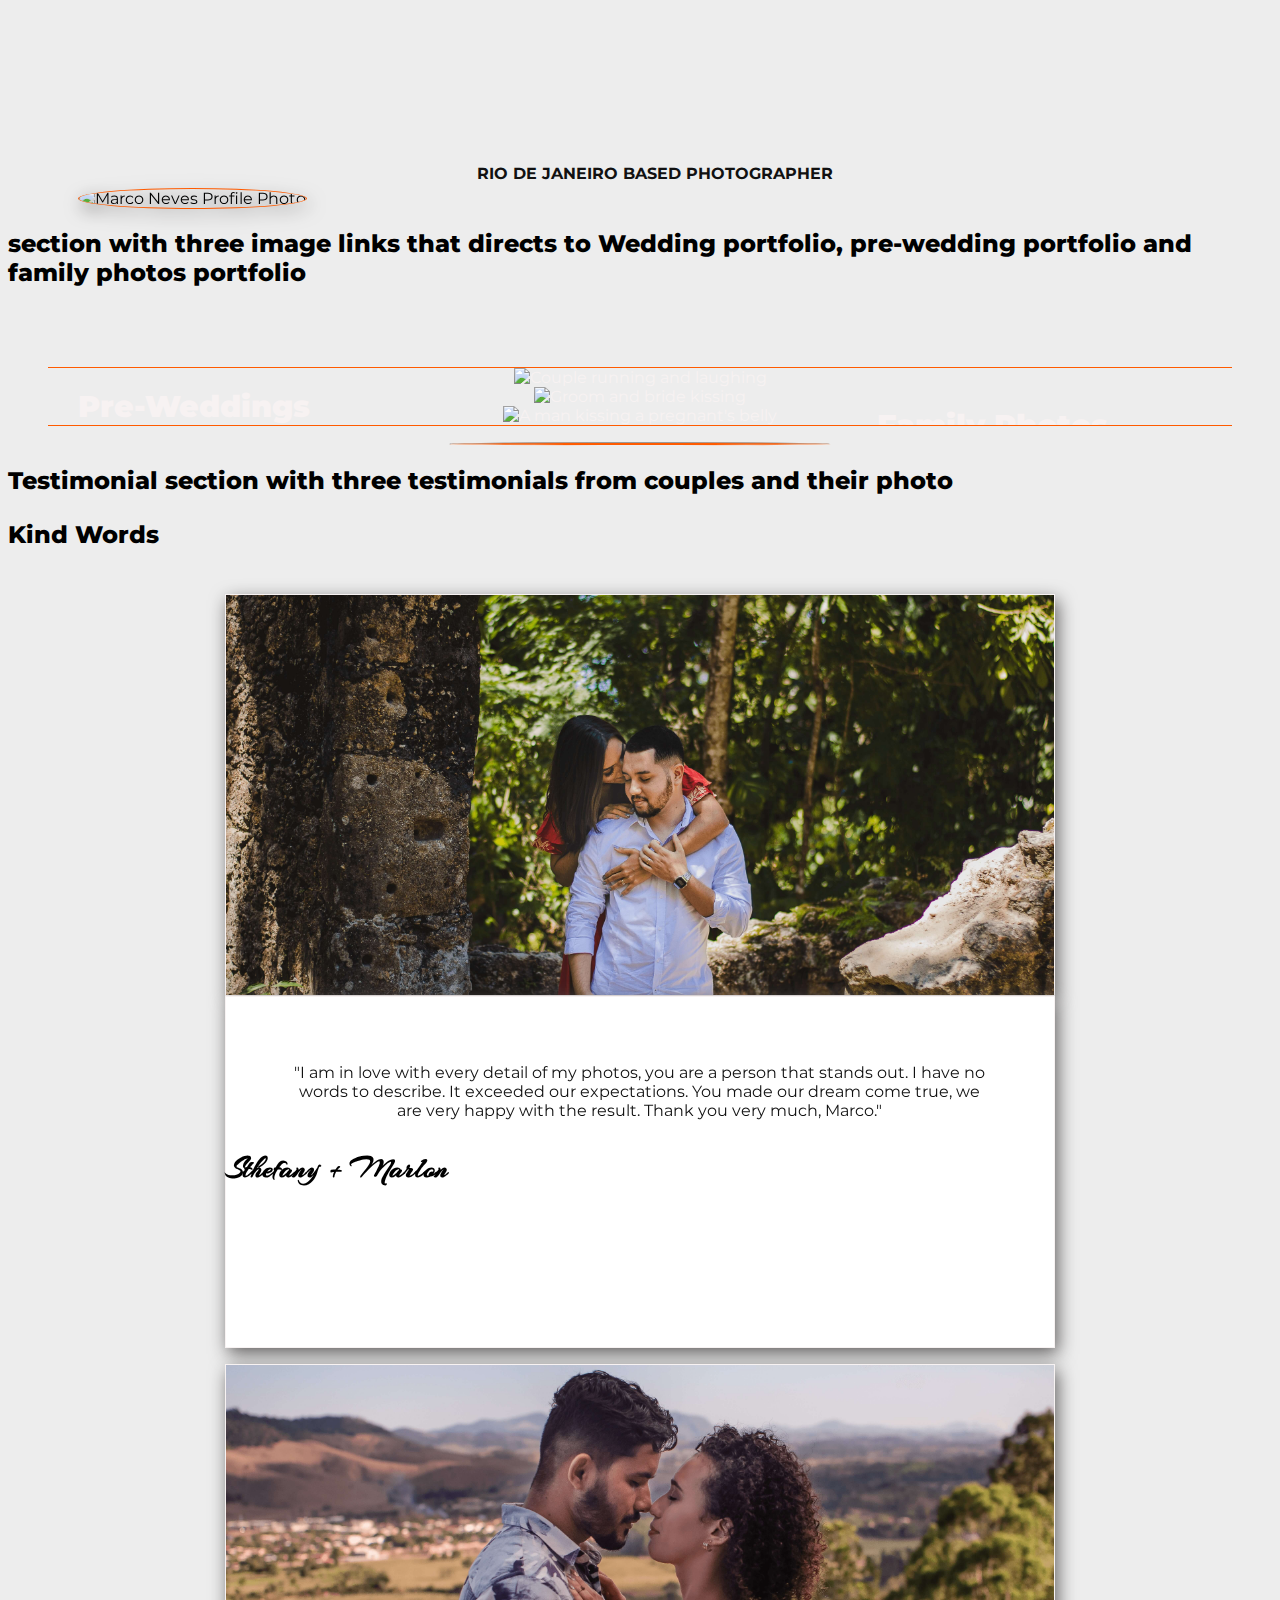
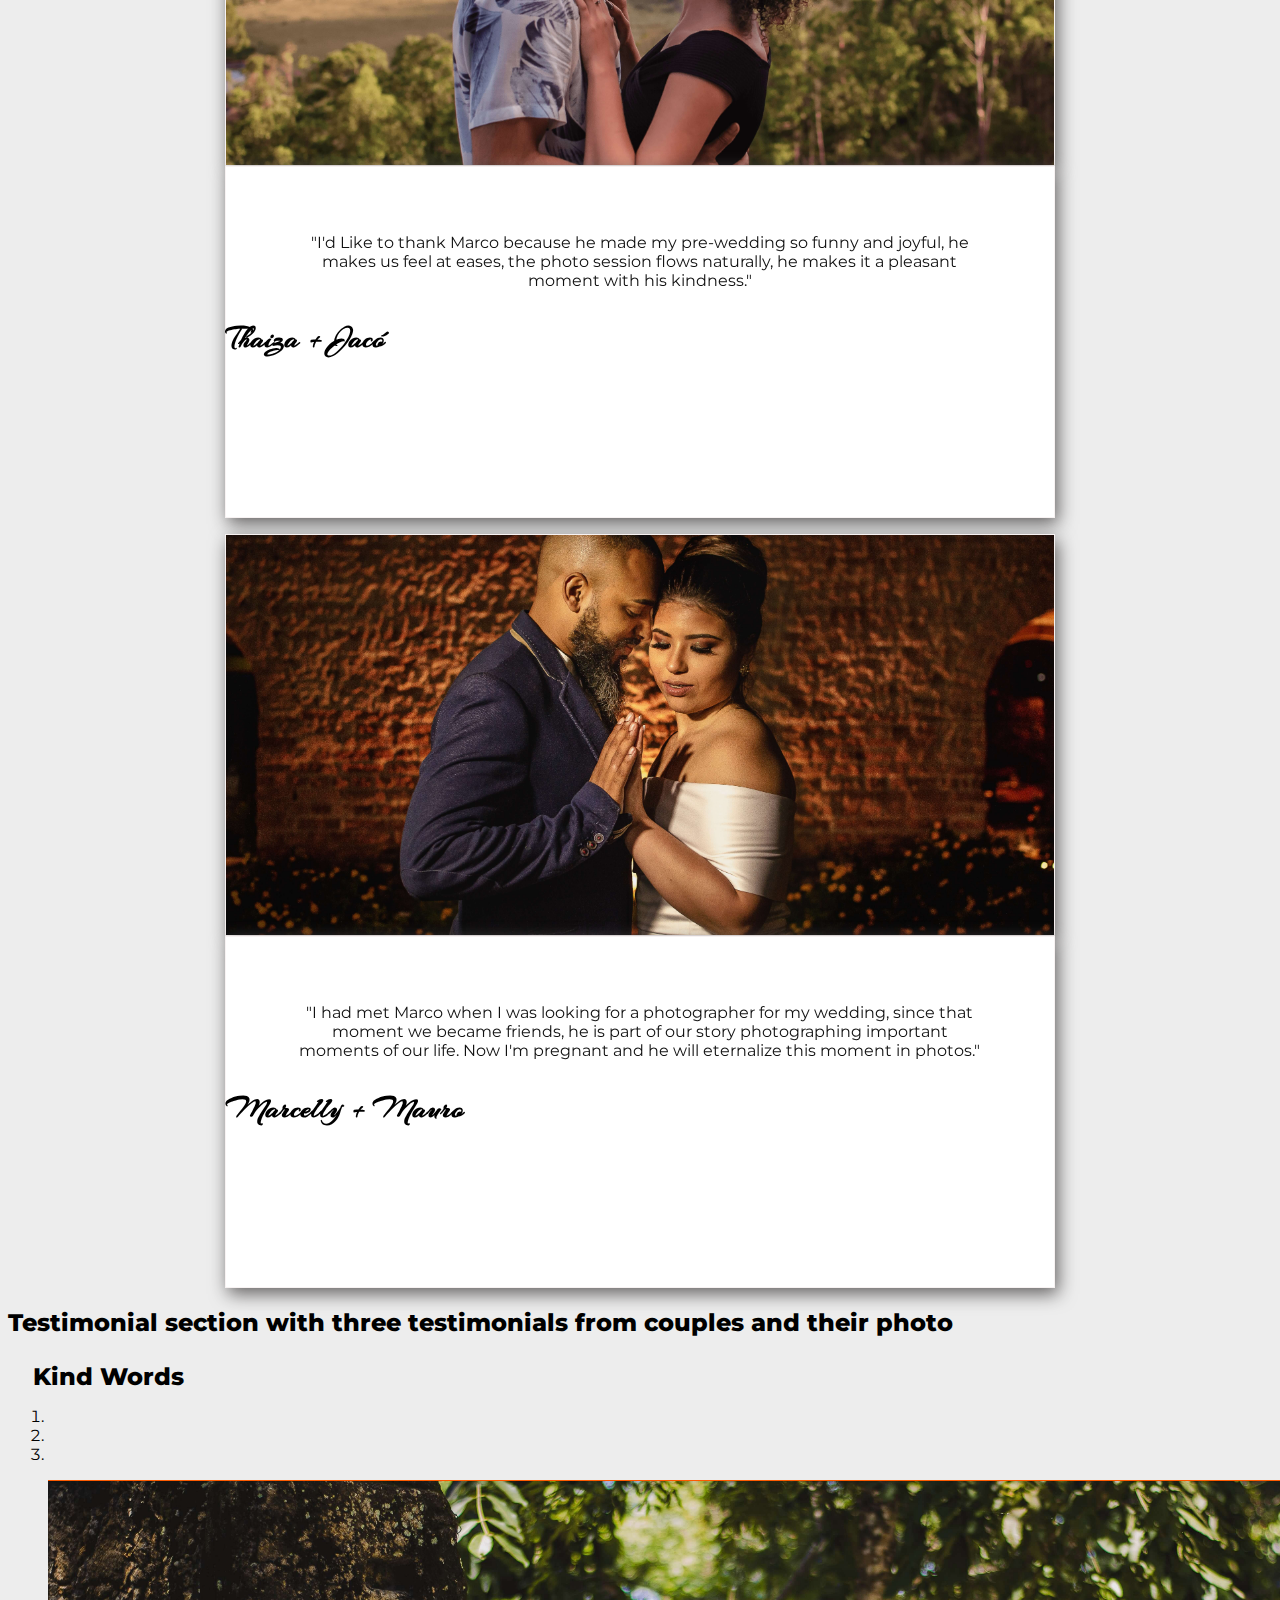
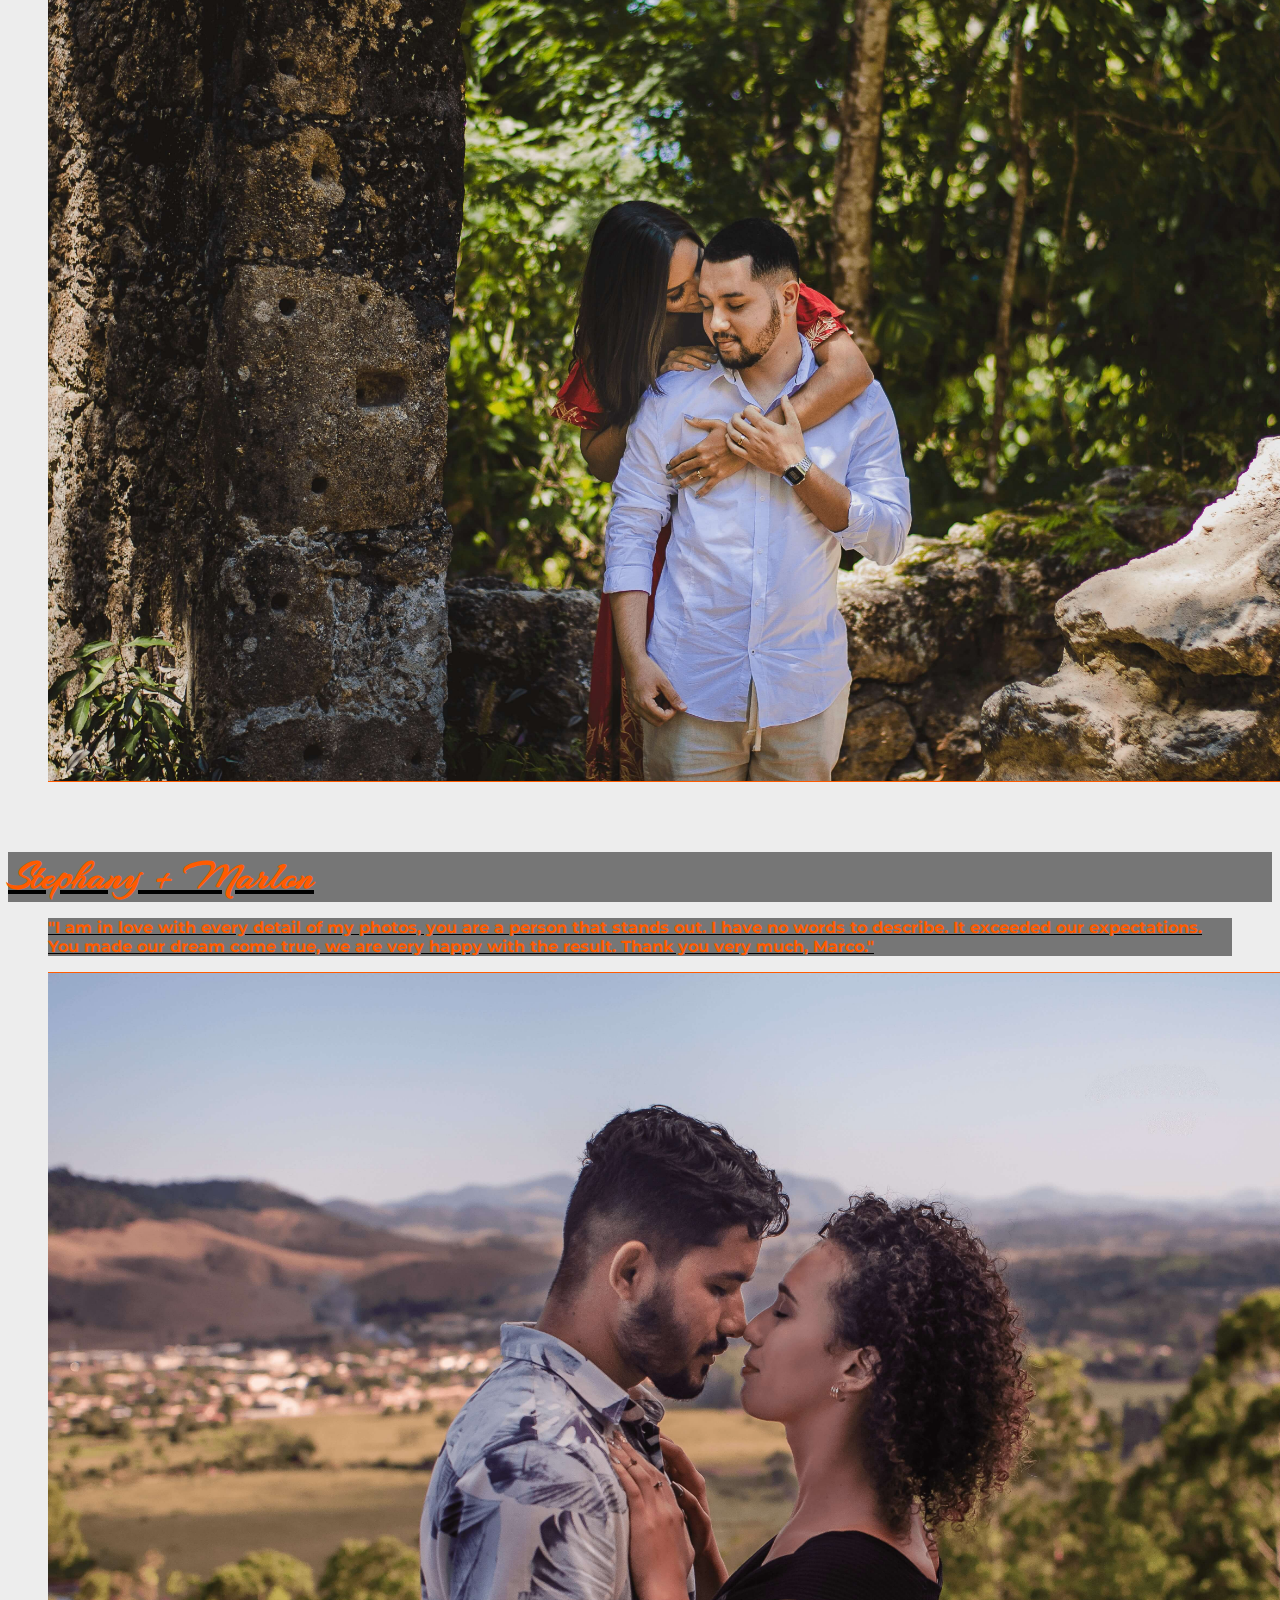
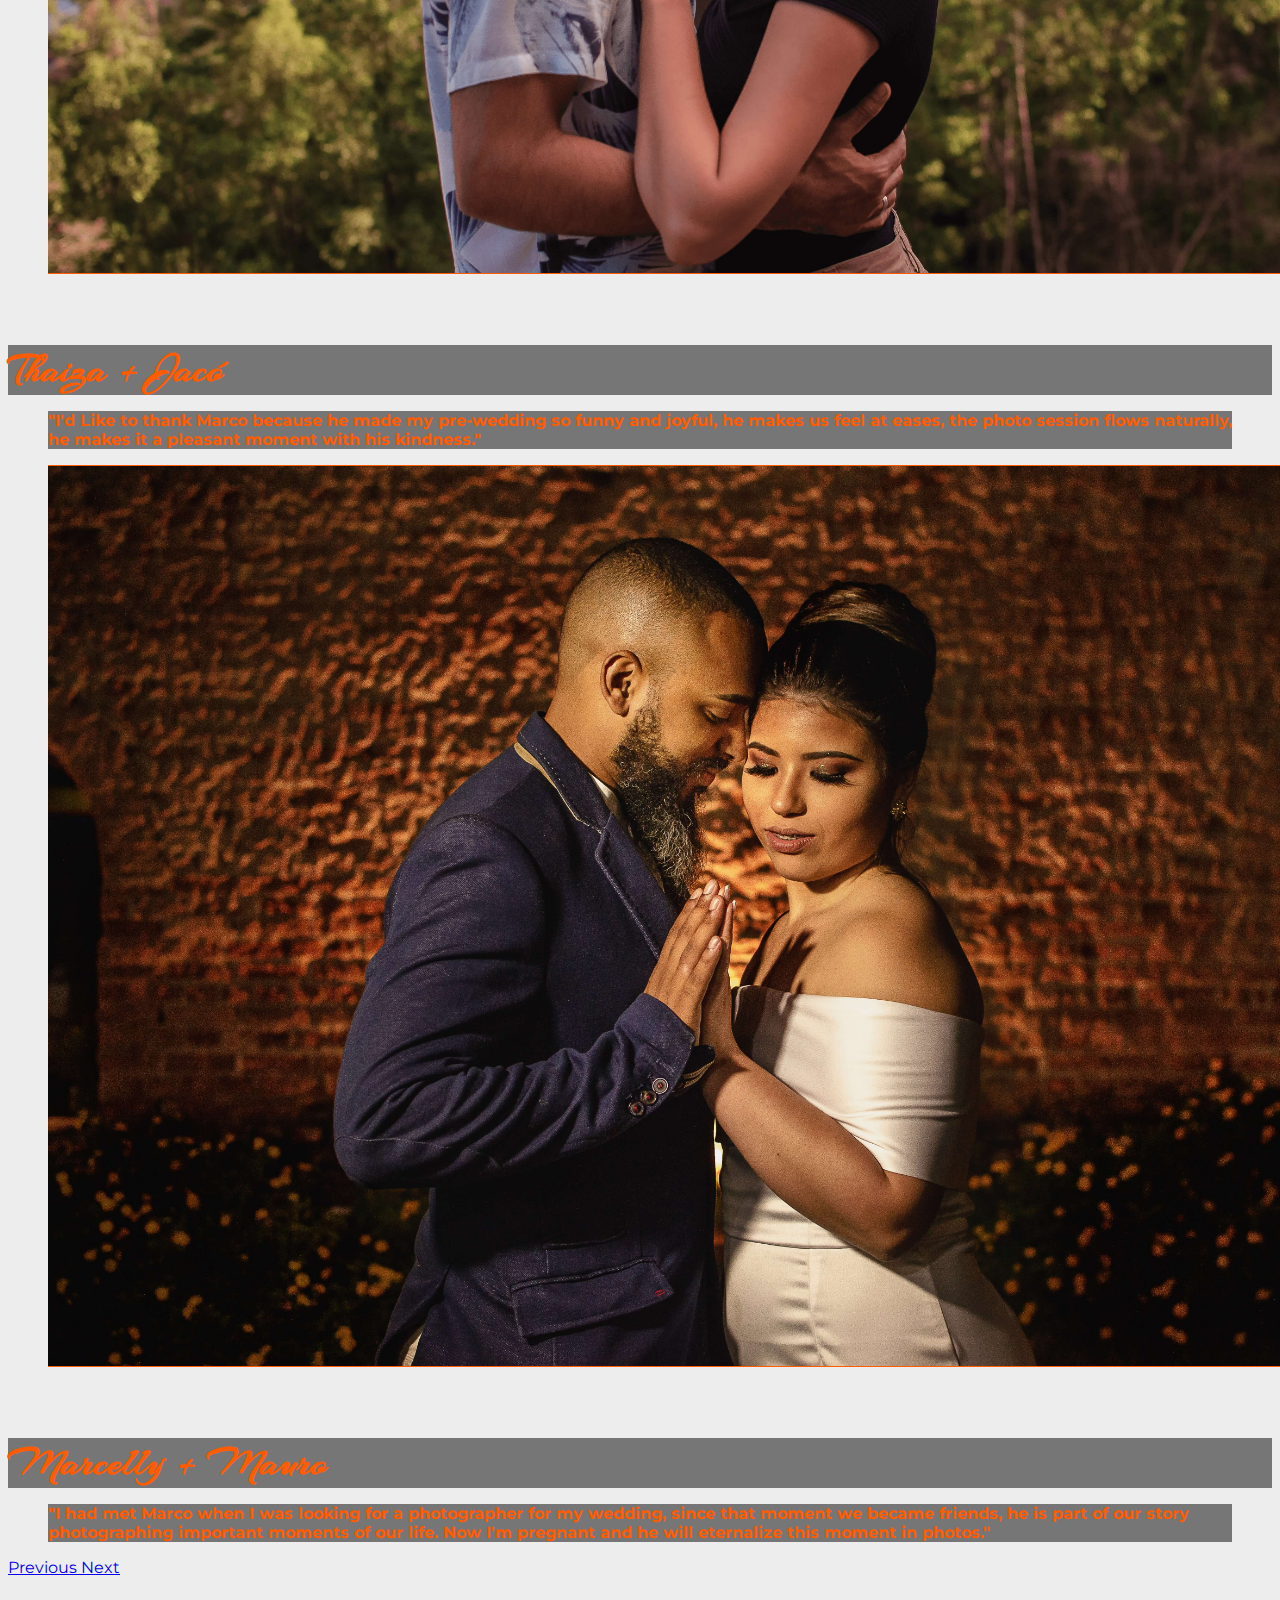
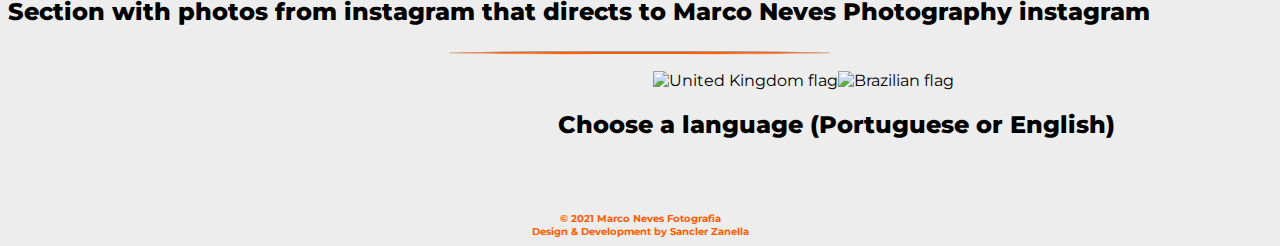
==== commit 498c5f15: "Add content to testimonials section at the home page" ====
--- a/index.html
+++ b/index.html
@@ -9,7 +9,7 @@
         content="photography, fotografia, photographer, fotografo, wedding, casamento, pre-wedding, family photography, fotografia de familia, rio de janeiro">
     <meta name="author" content="Sancler Zanella Full Stack Software Developer">
 
-    <link rel="canonical" href=""> <!-- DON'T FORGET TO ADD THE LINK -->
+    <link rel="canonical" href="https://www.marconevesfotografia.com">
     <link rel="stylesheet" href="https://cdn.jsdelivr.net/npm/bootstrap@4.5.3/dist/css/bootstrap.min.css"
         integrity="sha384-TX8t27EcRE3e/ihU7zmQxVncDAy5uIKz4rEkgIXeMed4M0jlfIDPvg6uqKI2xXr2" crossorigin="anonymous">
     <link rel="icon" href="assets/images/readme/Icon.png" type="image/icon_type">
@@ -123,15 +123,15 @@
                 <div id="carouselHeroSlidesOnly" class="carousel slide" data-ride="carousel">
                     <div class="carousel-inner">
                         <div class="carousel-item active">
-                            <img class="d-block w-100 first-heroImg img-centered" src="assets/images/home-page/hero-Image/hhero1.png"
-                                alt="First hero image">
+                            <img class="d-block w-100 first-heroImg img-centered"
+                                src="assets/images/home-page/hero-Image/hhero1.jpeg" alt="First hero image">
                         </div>
                         <div class="carousel-item">
-                            <img class="d-block w-100 img-centered" src="assets/images/home-page/hero-Image/hhero2.png"
+                            <img class="d-block w-100 img-centered" src="assets/images/home-page/hero-Image/hhero2.jpeg"
                                 alt="Second hero image">
                         </div>
                         <div class="carousel-item">
-                            <img class="d-block w-100 img-centered" src="assets/images/home-page/hero-Image/hhero3.png"
+                            <img class="d-block w-100 img-centered" src="assets/images/home-page/hero-Image/hhero3.jpeg"
                                 alt="Third hero image">
                         </div>
                     </div>
@@ -156,7 +156,7 @@
                         <div class="col-md col-lg-6 col-xl-8 img-centered">
                             <figure>
                                 <img id="first-md-content-img" class="md-content-img shadow"
-                                    src="assets/images/home-page/Middle-content/photo-card/awarded-photo.png" alt="
+                                    src="assets/images/home-page/Middle-content/photo-card/awarded-photo.jpeg" alt="
                  grandson and grandmother thrilled with the wedding">
                             </figure>
                         </div>
@@ -203,7 +203,7 @@
                             <h1 id="rio-photo"><i class="fas fa-camera-retro"></i> RIO DE JANEIRO BASED PHOTOGRAPHER
                             </h1>
                             <img class="img-centered" id="profile_photo_homePg"
-                                src="assets/images/home-page/Middle-content/profile-photo/mn-profile-photo.png"
+                                src="assets/images/home-page/Middle-content/profile-photo/mn-profile-photo.jpeg"
                                 alt="Marco Neves Profile Photo">
                         </div>
                     </figure>
@@ -227,7 +227,9 @@
                             <div class="col-lg-6">
                                 <a href="pre-wedding.html" aria-label="Image link which Goes to pre-wedding portfolio">
                                     <div class="portfolio-photo-links">
-                                        <img class="img-centered" src="assets/images/home-page/portfolio-section/pre-wedding.png" alt="Couple running and laughing">
+                                        <img class="img-centered"
+                                            src="assets/images/home-page/portfolio-section/pre-wedding.jpeg"
+                                            alt="Couple running and laughing">
 
                                         <div class="top-left">
                                             Pre-Weddings
@@ -241,7 +243,9 @@
                             <div class="col-lg-6 portfolio-link-outer">
                                 <a href="wedding.html" aria-label="Image link which Goes to wedding portfolio">
                                     <div class="portfolio-photo-links">
-                                        <img class="img-centered" src="assets/images/home-page/portfolio-section/wedding.png" alt="Groom and bride kissing">
+                                        <img class="img-centered"
+                                            src="assets/images/home-page/portfolio-section/wedding.jpeg"
+                                            alt="Groom and bride kissing">
 
                                         <div class="top-right">
                                             Weddings
@@ -257,7 +261,9 @@
                             <div class="col-lg">
                                 <a href="family.html" aria-label="Image link which Goes to family photo portfolio">
                                     <div class="portfolio-photo-links">
-                                        <img class="img-centered" src="assets/images/home-page/portfolio-section/family.png" alt="A man kissing a pregnant's belly">
+                                        <img class="img-centered"
+                                            src="assets/images/home-page/portfolio-section/family.jpeg"
+                                            alt="A man kissing a pregnant's belly">
 
                                         <div class="top-center">
                                             Family Photos
@@ -293,7 +299,9 @@
                             <div class="col-lg-4">
                                 <figure>
                                     <div class="testimonial-photos content-alignment">
-                                        <img class="img-centered" src="assets/images/couple1.png" alt="first testimonial photo">
+                                        <img class="img-centered"
+                                            src="assets/images/home-page/testimonials/testimonial-1.jpg"
+                                            alt="first testimonial photo">
                                     </div>
 
                                     <div class="row no-gutters">
@@ -301,19 +309,15 @@
                                             <div class="testimonials">
                                                 <blockquote>
                                                     <span>
-                                                        "I LOVE my weddings photos. I can't stop to look at these
-                                                        photos,
-                                                        every
-                                                        moment
-                                                        careful registered by Marco Neves make me have the sweetest
-                                                        memories
-                                                        of
-                                                        that
-                                                        special day!"
+                                                        "I am in love with every detail of my photos, you are a person
+                                                        that stands out. I have no words to describe. It exceeded our
+                                                        expectations.
+                                                        You made our dream come true, we are very happy with the result.
+                                                        Thank you very much, Marco."
                                                     </span>
                                                 </blockquote>
                                                 <div>
-                                                    <p class="signature text-center">Juliana + Elvis</p>
+                                                    <p class="signature text-center">Sthefany + Marlon</p>
                                                 </div>
                                             </div>
                                         </div>
@@ -326,7 +330,8 @@
                             <div class="col-lg-4">
                                 <figure>
                                     <div class="testimonial-photos content-alignment">
-                                        <img class="img-centered" src="assets/images/couple2.png" alt="Second testimonial photo">
+                                        <img class="img-centered" src="assets/images/home-page/testimonials/testimonial-2.jpg"
+                                            alt="Second testimonial photo">
                                     </div>
 
                                     <div class="row no-gutters">
@@ -344,7 +349,7 @@
                                                     </span>
                                                 </blockquote>
                                                 <div>
-                                                    <p class="signature text-center">Chris + Marco</p>
+                                                    <p class="signature text-center">Thaiza + Jacó</p>
                                                 </div>
                                             </div>
                                         </div>
@@ -357,7 +362,8 @@
                             <div class="d-none d-lg-block col-lg-4">
                                 <figure>
                                     <div class="testimonial-photos content-alignment">
-                                        <img class="img-centered" src="assets/images/couple3.png" alt="Third testimonial photo">
+                                        <img class="img-centered" src="assets/images/home-page/testimonials/testimonial-3.jpg"
+                                            alt="Third testimonial photo">
                                     </div>
 
                                     <div class="row no-gutters">
@@ -417,29 +423,30 @@
                             <div class="carousel-inner">
                                 <div class="carousel-item carousel-homepg active">
                                     <figure>
-                                        <img class="img-centered d-block carousel-photos w-100" src="assets/images/couple1.png"
+                                        <img class="img-centered d-block carousel-photos w-100"
+                                            src="assets/images/home-page/testimonials/testimonial-1.jpg"
                                             alt="First testimonial">
                                     </figure>
 
                                     <div class="carousel-caption" aria-labelledby="couple1">
-                                        <h5 id="couple1">Juliana + Elvis</h5>
+                                        <h5 id="couple1">Stephany + Marlon</h5>
                                         <blockquote>
-                                            <p>"I LOVE my weddings photos. I can't stop to look at these photos, every
-                                                moment
-                                                careful registered by Marco Neves make me have the sweetest memories of
-                                                that
-                                                special day!"</p>
+                                            <p>"I am in love with every detail of my photos, you are a person
+                                                that stands out. I have no words to describe. It exceeded our
+                                                expectations.
+                                                You made our dream come true, we are very happy with the result.
+                                                Thank you very much, Marco."</p>
                                         </blockquote>
                                     </div>
                                 </div>
                                 <div class="carousel-item carousel-homepg">
                                     <figure>
-                                        <img class="img-centered d-block carousel-photos w-100" src="assets/images/couple2.png"
-                                            alt="Second testimonial">
+                                        <img class="img-centered d-block carousel-photos w-100"
+                                            src="assets/images/home-page/testimonials/testimonial-2.jpg" alt="Second testimonial">
                                     </figure>
 
                                     <div class="carousel-caption" aria-labelledby="couple2">
-                                        <h5 id="couple2">Chris + Marco</h5>
+                                        <h5 id="couple2">Thaiza + Jacó</h5>
                                         <blockquote>
                                             <p>"I'd Like to thank Marco because he made my pre-wedding so funny and
                                                 joyful,
@@ -451,8 +458,8 @@
                                 </div>
                                 <div class="carousel-item carousel-homepg">
                                     <figure>
-                                        <img class="img-centered d-block carousel-photos w-100" src="assets/images/couple3.png"
-                                            alt="Third testimonial">
+                                        <img class="img-centered d-block carousel-photos w-100"
+                                            src="assets/images/home-page/testimonials/testimonial-3.jpg" alt="Third testimonial">
                                     </figure>
 
                                     <div class="carousel-caption" aria aria-labelledby="couple3">
--- a/assets/css/style.css
+++ b/assets/css/style.css
@@ -17,7 +17,7 @@
     height: 2px;
     border-radius: 50%;
     margin-top: 15px;
-    margin-bottom: 0;
+    margin-bottom: 15px;
     background-color: #FF5B00;
 }
 
@@ -365,11 +365,6 @@
     display: flex;
     justify-content: center;
     align-content: center;
-}
-
-.album-photos img {
-    object-fit: cover;
-    object-position: center;
 }
 
 .hovereffect {
@@ -393,9 +388,11 @@
     border-bottom: 1px solid #FFF;
     border-top: 1px solid #FFF;
     -webkit-transition: opacity 0.35s, -webkit-transform 0.35s;
+    -moz-transition: opacity 0.35s, -moz-transform 0.35s;
     transition: opacity 0.35s, transform 0.35s;
     -webkit-transform: scale(0, 1);
     -ms-transform: scale(0, 1);
+    -moz-transform: scale(0, 1);
     transform: scale(0, 1);
 }
 
@@ -404,6 +401,7 @@
     filter: alpha(opacity=100);
     -webkit-transform: scale(1);
     -ms-transform: scale(1);
+    -moz-transform: scale(1);
     transform: scale(1);
 }
 
@@ -414,41 +412,49 @@
     display: block;
     position: relative;
     -webkit-transition: all 0.35s;
+    -moz-transition: all 0.35s;
     transition: all 0.35s;
     border: 1px solid #F7F2F2;
     filter: drop-shadow(3px 6px 9px #636161);
+    object-fit: cover;
+    object-position: center;
 }
 
 .hovereffect:hover img {
     filter: url('data:image/svg+xml;charset=utf-8,<svg xmlns="http://www.w3.org/2000/svg"><filter id="filter"><feComponentTransfer color-interpolation-filters="sRGB"><feFuncR type="linear" slope="0.6" /><feFuncG type="linear" slope="0.6" /><feFuncB type="linear" slope="0.6" /></feComponentTransfer></filter></svg>#filter');
     filter: brightness(0.6);
     -webkit-filter: brightness(0.6);
+    -moz-filter: brightness(0.6);
 }
 
 .hovereffect h2 {
     text-transform: uppercase;
     text-align: center;
     position: relative;
-    font-size: 17px;
+    font-size: 15px;
     background-color: transparent;
     color: #FFF;
     padding: 1em 0;
     opacity: 0;
     filter: alpha(opacity=0);
     -webkit-transition: opacity 0.35s, -webkit-transform 0.35s;
+    -moz-transition: opacity 0.35s, -webkit-transform 0.35s;
     transition: opacity 0.35s, transform 0.35s;
     -webkit-transform: translate3d(0, -100%, 0);
+    -moz-transform: translate3d(0, -100%, 0);
     transform: translate3d(0, -100%, 0);
 }
 
 .hovereffect a, .hovereffect p {
     color: #FFF;
     padding: 0.5em 0;
-    opacity: 0;
+    opacity: 1;
     filter: alpha(opacity=0);
     -webkit-transition: opacity 0.35s, -webkit-transform 0.35s;
+    -moz-transition: opacity 0.35s, -webkit-transform 0.35s;
     transition: opacity 0.35s, transform 0.35s;
     -webkit-transform: translate3d(0, 100%, 0);
+    -moz-transform: translate3d(0, 100%, 0);
     transform: translate3d(0, 100%, 0);
 }
 
@@ -456,6 +462,7 @@
     opacity: 1;
     filter: alpha(opacity=100);
     -webkit-transform: translate3d(0, 0, 0);
+    -moz-transform: translate3d(0, 0, 0);
     transform: translate3d(0, 0, 0);
 }
 
@@ -470,6 +477,7 @@
 
 .couple-name p {
     text-align: center;
+    margin: 0 20px;
 }
 
 .breadcrumb {
@@ -490,21 +498,19 @@
 }
 
 #gallery .col-12 img {
-    max-height: 400px;
-    width: 100%;
+    height: 100%;
+    overflow: hidden;
 }
 
 .modal-content {
     width: 100%;
-    position: relative;
-    right: 80px;
     background-color: rgba(0, 0, 0, .2);
     border: 0;
     border-radius: 0;
 }
 
 .modal-content img {
-    transition: 0.3s;
+    transform: translate(-1%, -1%);
 }
 
 .modal-body {
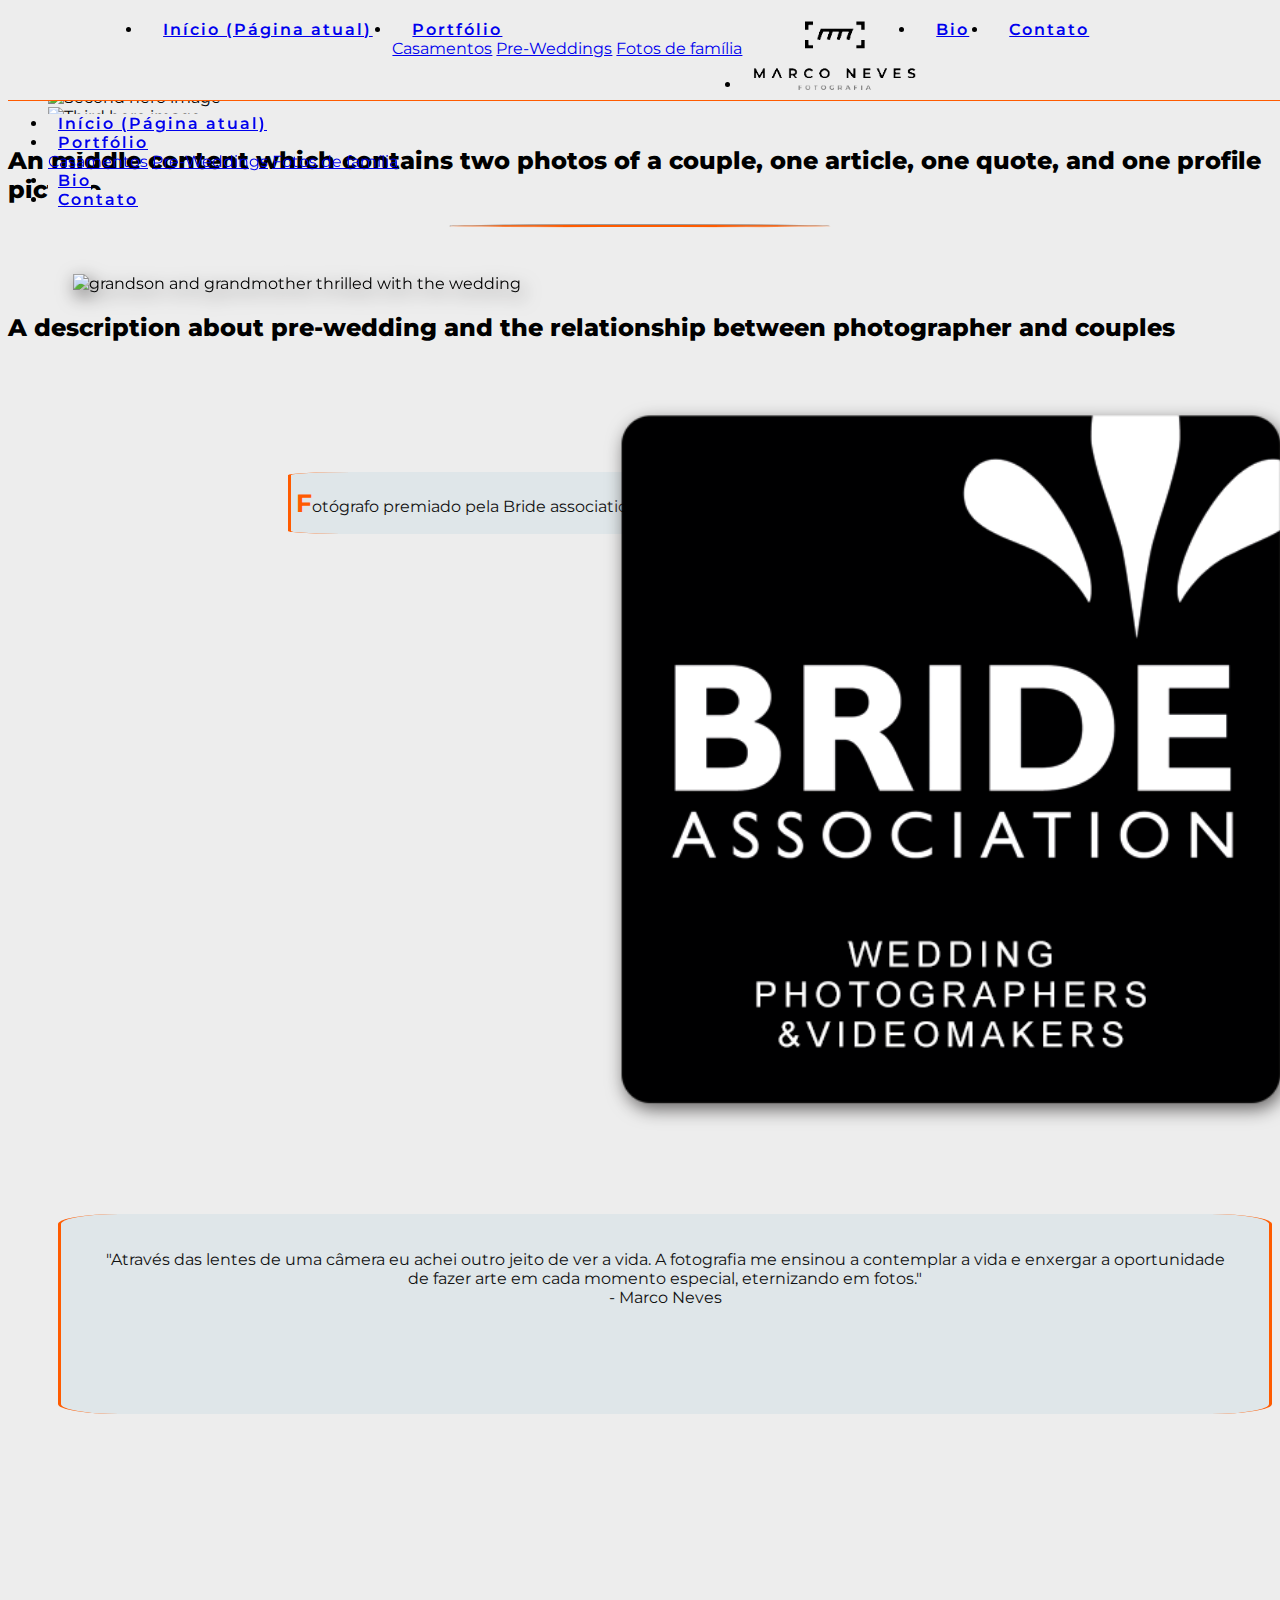
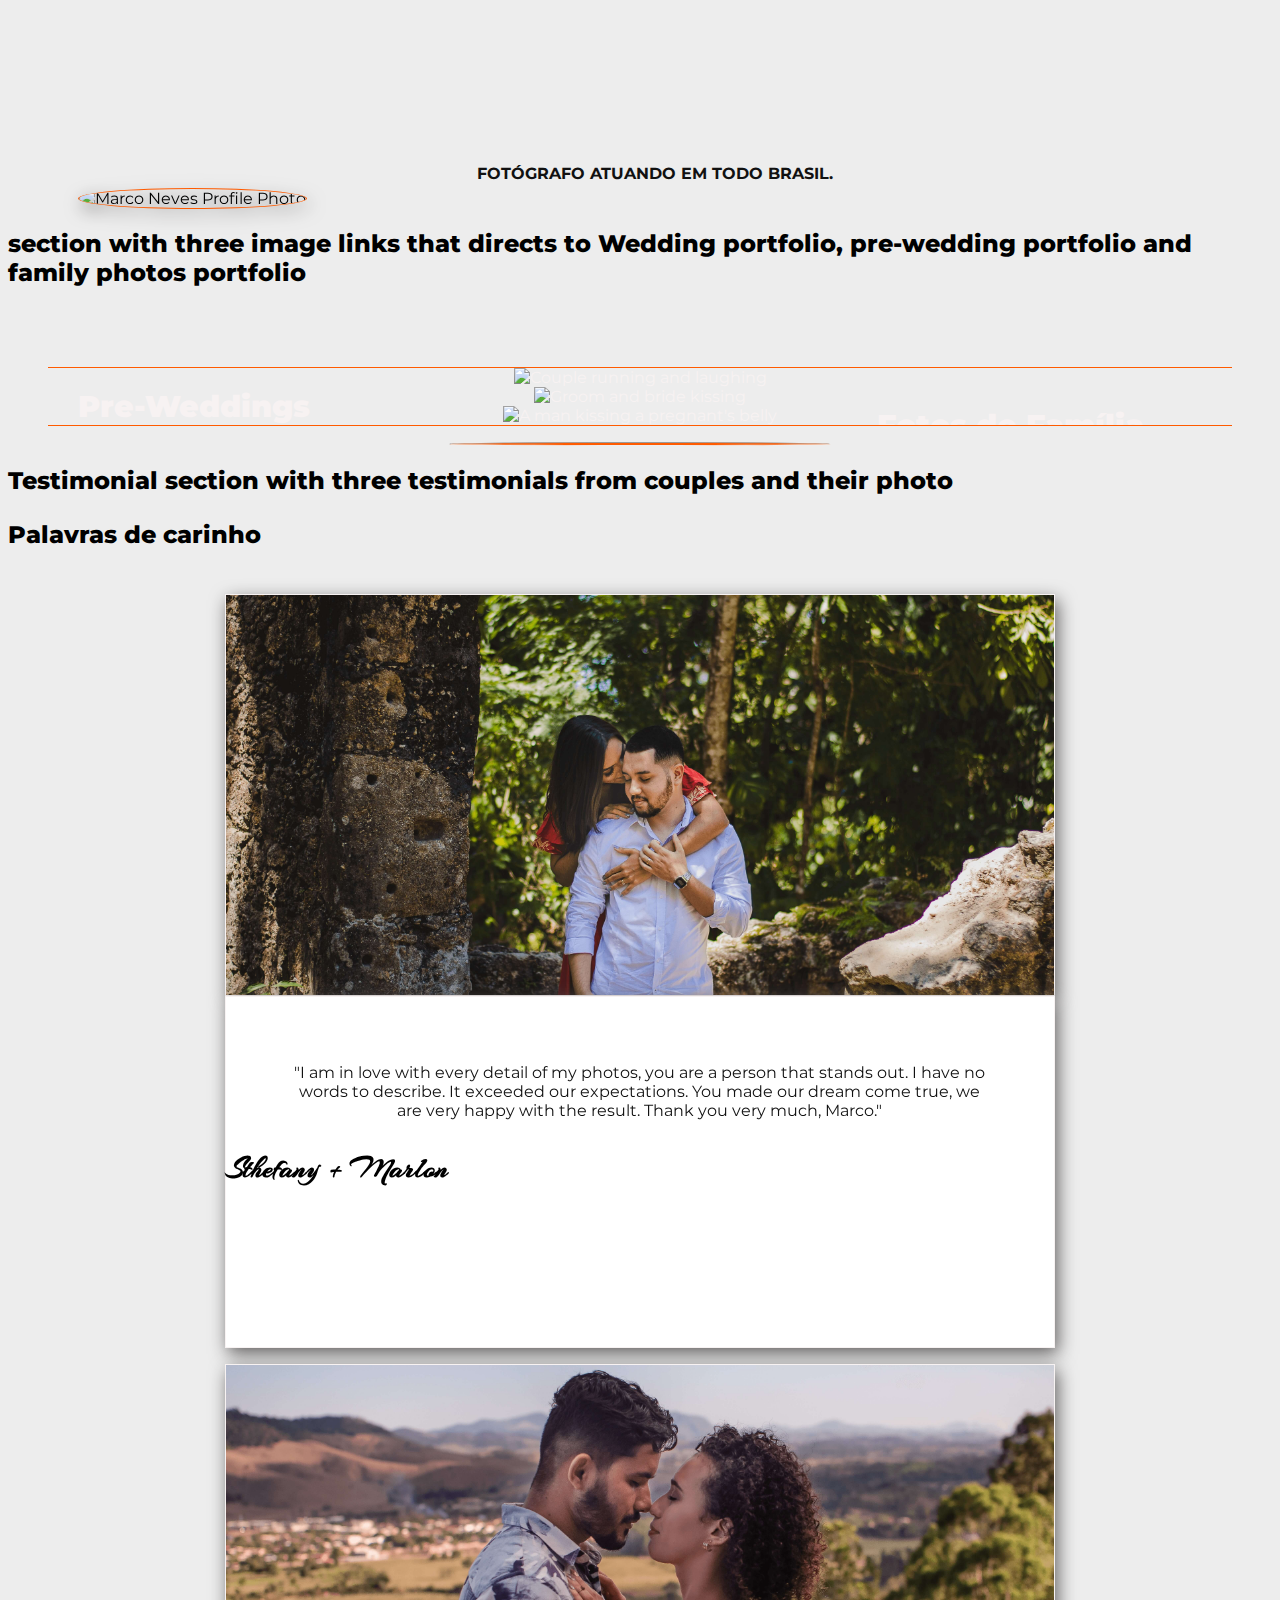
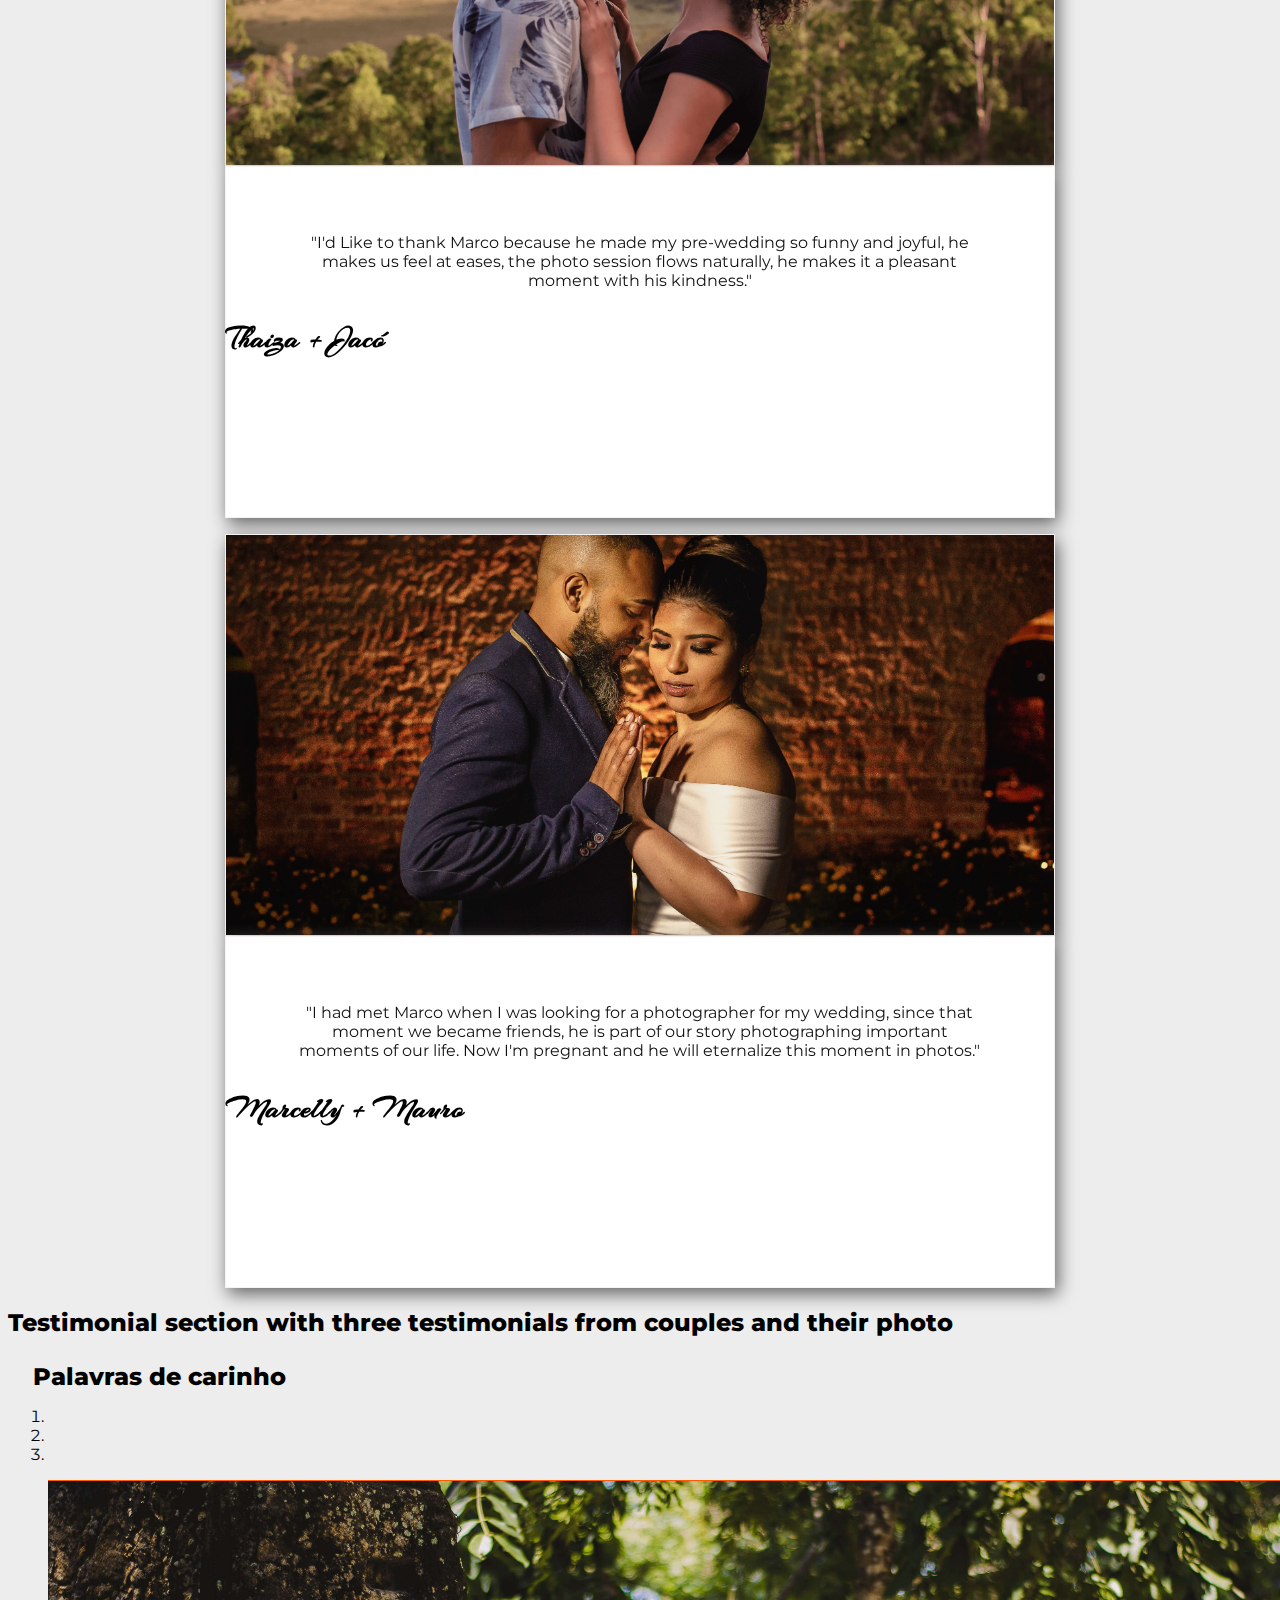
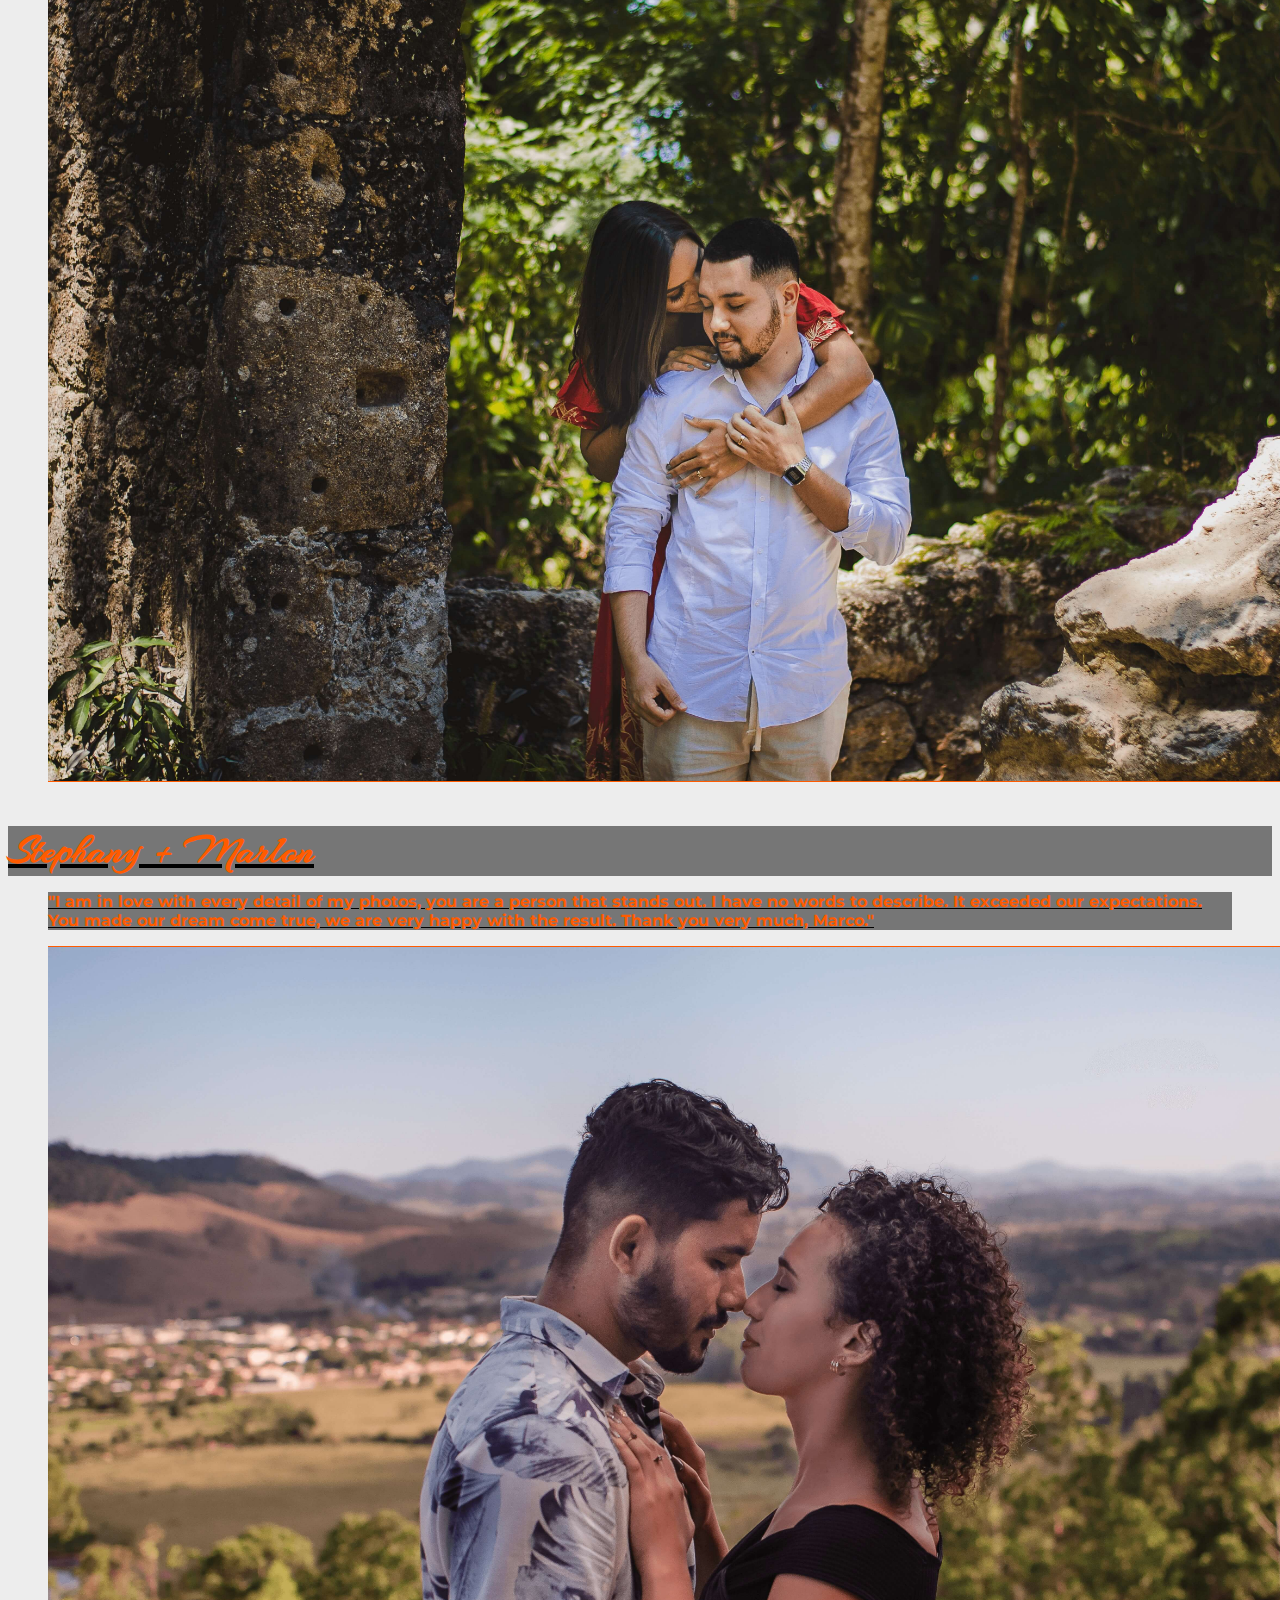
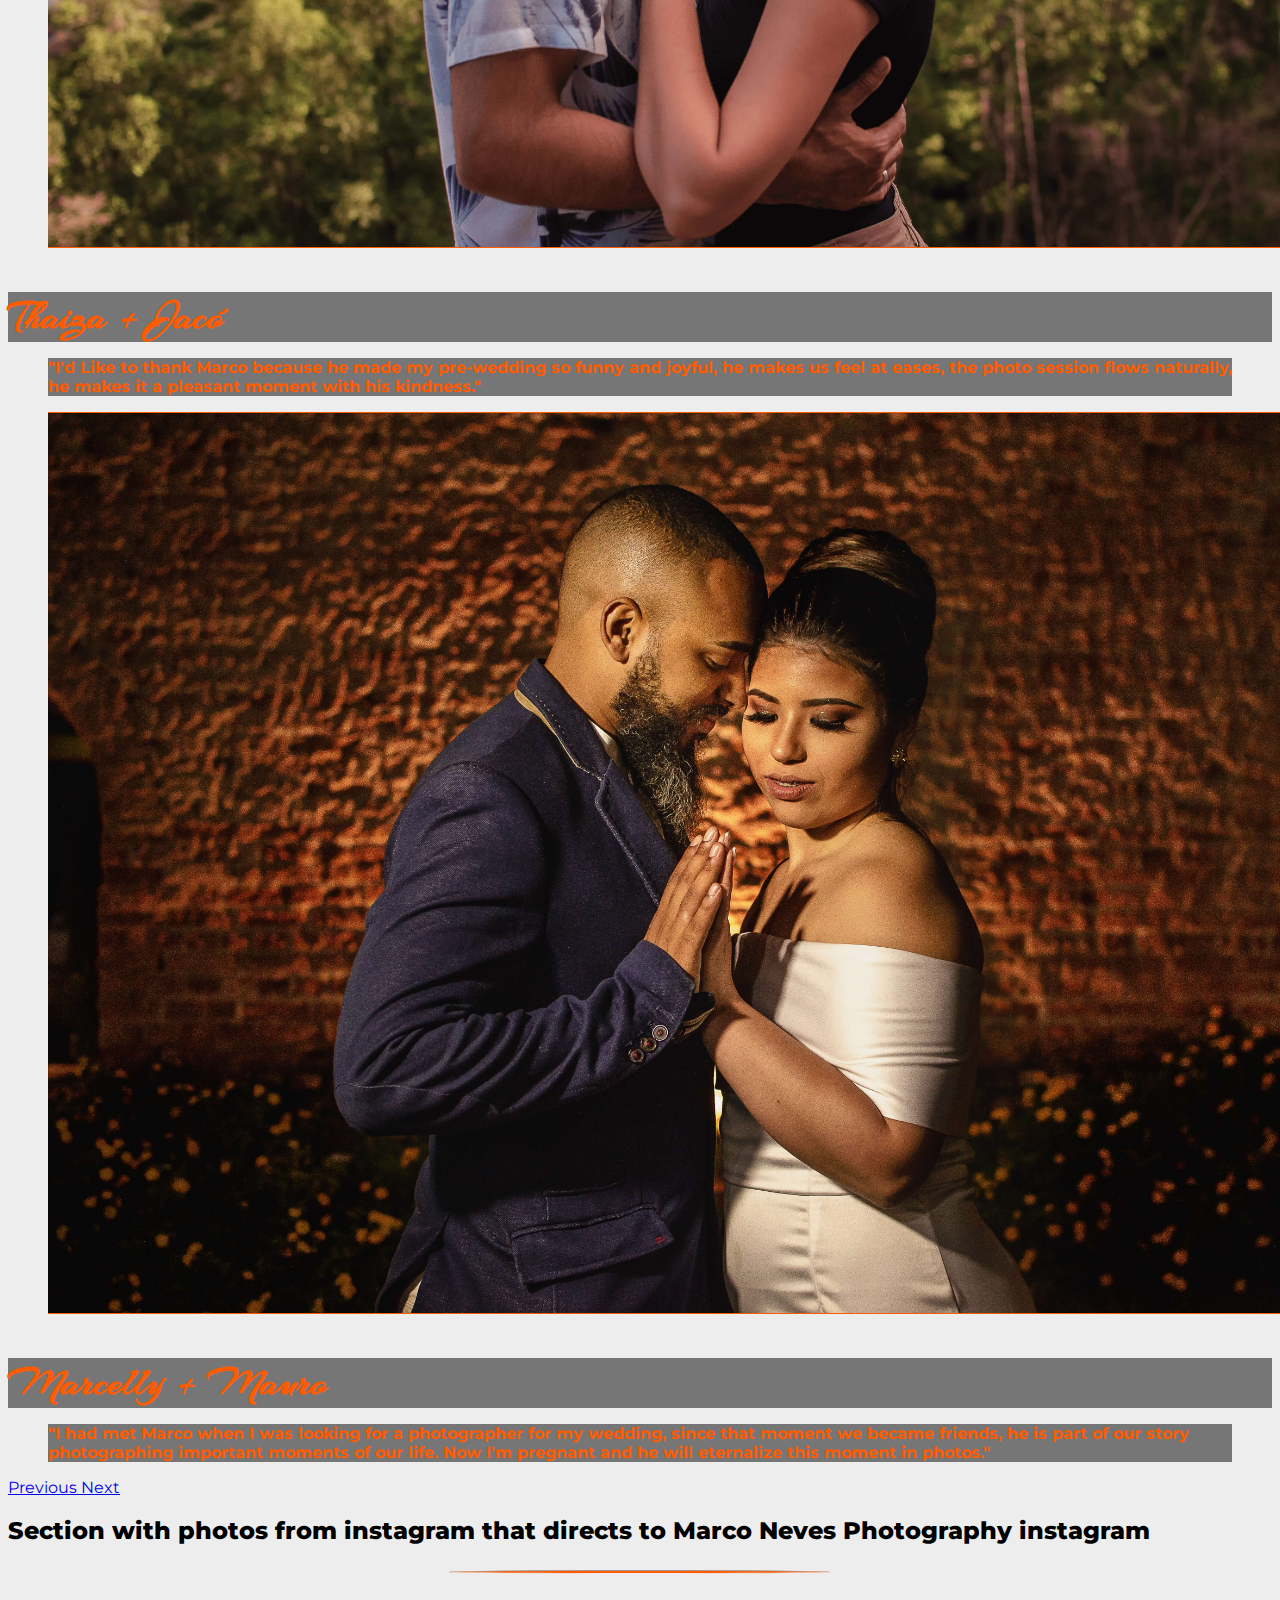
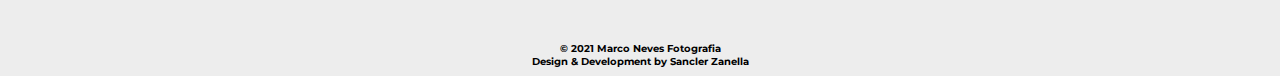
==== commit 70982551: "Translate the pages to portuguese; Add contact form validation" ====
--- a/index.html
+++ b/index.html
@@ -9,15 +9,12 @@
         content="photography, fotografia, photographer, fotografo, wedding, casamento, pre-wedding, family photography, fotografia de familia, rio de janeiro">
     <meta name="author" content="Sancler Zanella Full Stack Software Developer">
 
-    <link rel="canonical" href="https://www.marconevesfotografia.com">
     <link rel="stylesheet" href="https://cdn.jsdelivr.net/npm/bootstrap@4.5.3/dist/css/bootstrap.min.css"
         integrity="sha384-TX8t27EcRE3e/ihU7zmQxVncDAy5uIKz4rEkgIXeMed4M0jlfIDPvg6uqKI2xXr2" crossorigin="anonymous">
     <link rel="icon" href="assets/images/readme/Icon.png" type="image/icon_type">
     <link rel="stylesheet" href="assets/css/style.css">
 
-    <script src="https://kit.fontawesome.com/169bbd8201.js" crossorigin="anonymous"></script>
-
-    <title>Photography | Marco Neves</title>
+    <title>Fotografia | Marco Neves</title>
 </head>
 
 <body>
@@ -45,29 +42,29 @@
             <div class="collapse navbar-collapse nav-height" id="navbarSupportedContent">
                 <ul class="navbar-nav ml-auto">
                     <li class="nav-item active">
-                        <a class="nav-link" href="#" aria-label="Go to home page">Home <span class="sr-only">(current
-                                page)</span></a>
+                        <a class="nav-link" href="#" aria-label="Go to home page">Início <span class="sr-only">(Página
+                                atual)</span></a>
                     </li>
                     <li class="nav-item dropdown">
                         <a class="nav-link dropdown-toggle" href="#" id="navbarDropdown" role="button"
                             data-toggle="dropdown" aria-haspopup="true" aria-expanded="false"
                             aria-label="Dropdown menu which opens the wedding page link, pre-wedding page link and family photo page link">
-                            Portfolio
+                            Portfólio
                         </a>
                         <div class="dropdown-menu" aria-labelledby="navbarDropdown">
                             <a class="dropdown-item" href="wedding.html"
-                                aria-label="Go to weddings portfolio">Weddings</a>
+                                aria-label="Go to weddings portfolio">Casamentos</a>
                             <a class="dropdown-item" href="pre-wedding.html"
                                 aria-label="Go to pre-weddings portfolio">Pre-Weddings</a>
-                            <a class="dropdown-item" href="family.html" aria-label="Go to family photo portfolio">Family
-                                Photos</a>
+                            <a class="dropdown-item" href="family.html" aria-label="Go to family photo portfolio">Fotos
+                                de família</a>
                         </div>
                     </li>
                     <li class="nav-item">
                         <a class="nav-link" href="bio.html" aria-label="Go to biography page">Bio</a>
                     </li>
                     <li class="nav-item">
-                        <a class="nav-link" href="contact.html" aria-label="Go to contact page">Contact</a>
+                        <a class="nav-link" href="contact.html" aria-label="Go to contact page">Contato</a>
                     </li>
                 </ul>
             </div>
@@ -79,22 +76,22 @@
             <div class="collapse navbar-collapse nav-height">
                 <ul class="navbar-nav content-alignment">
                     <li class="nav-item active">
-                        <a class="nav-link" href="#" aria-label="Go to home page">Home <span class="sr-only">(current
-                                page)</span></a>
+                        <a class="nav-link" href="#" aria-label="Go to home page">Início <span class="sr-only">(Página
+                                atual)</span></a>
                     </li>
                     <li class="nav-item dropdown">
                         <a class="nav-link dropdown-toggle" href="#" id="navbarDropdown-lg-sc" role="button"
                             data-toggle="dropdown" aria-haspopup="true" aria-expanded="false"
                             aria-label="Dropdown menu which opens the wedding page link, pre-wedding page link and family photo page link">
-                            Portfolio
+                            Portfólio
                         </a>
                         <div class="dropdown-menu" aria-labelledby="navbarDropdown-lg-sc">
                             <a class="dropdown-item" href="wedding.html"
-                                aria-label="Go to weddings portfolio">Weddings</a>
+                                aria-label="Go to weddings portfolio">Casamentos</a>
                             <a class="dropdown-item" href="pre-wedding.html"
                                 aria-label="Go to pre-weddings portfolio">Pre-Weddings</a>
-                            <a class="dropdown-item" href="family.html" aria-label="Go to family photo portfolio">Family
-                                Photos</a>
+                            <a class="dropdown-item" href="family.html" aria-label="Go to family photo portfolio">Fotos
+                                de família</a>
                         </div>
                     </li>
                     <li class="nav-item">
@@ -107,7 +104,7 @@
                         <a class="nav-link" href="bio.html" aria-label="Go to biography page">Bio</a>
                     </li>
                     <li class="nav-item">
-                        <a class="nav-link" href="contact.html" aria-label="Go to contact page">Contact</a>
+                        <a class="nav-link" href="contact.html" aria-label="Go to contact page">Contato</a>
                     </li>
                 </ul>
             </div>
@@ -166,15 +163,16 @@
                                     relationship between
                                     photographer and couples</h2>
                                 <div id="text-md-content">
-                                    <p><span class="initial-letter">P</span>hotographer awarded by Bride association
-                                        one of the most competitive associations in the world.
+                                    <p><span class="initial-letter">F</span>otógrafo premiado pela Bride association
+                                        uma das mais concorridas associações no mundo.
                                     </p>
                                 </div>
                             </article>
                             <div class="d-none d-lg-block">
                                 <figure>
                                     <a href="http://rounds.brideassociation.com/" target="_blank"
-                                        aria-label="go to bride association website (open in another tab)">
+                                        aria-label="go to bride association website (open in another tab)"
+                                        rel="noopener">
                                         <img class="img-centered" id="bride-association-link"
                                             src="assets/images/home-page/Middle-content/photo-card/logo-BRIDE-2018.png"
                                             alt="Bride association logo">
@@ -189,10 +187,10 @@
                     <div class="row no-gutters">
                         <div id="marco_quote" class="d-none d-lg-block col-lg">
                             <blockquote class="blockquote">
-                                <p>"Through the lens I found another way to see the life. The photography taught me
-                                    contemplate the life and see the opportunity to make art in every moment,
-                                    eternalizing
-                                    in pictures." <br> - Marco Neves</p>
+                                <p>"Através das lentes de uma câmera eu achei outro jeito de ver a vida.
+                                    A fotografia me ensinou a contemplar a vida e enxergar a oportunidade de fazer arte
+                                    em cada momento especial,
+                                    eternizando em fotos."<br> - Marco Neves</p>
                             </blockquote>
                         </div>
                     </div>
@@ -200,7 +198,7 @@
                 <div class="d-none d-xl-block col-5-xl">
                     <figure>
                         <div class="profile_photo_mdContent" aria-labelledby="rio-photo">
-                            <h1 id="rio-photo"><i class="fas fa-camera-retro"></i> RIO DE JANEIRO BASED PHOTOGRAPHER
+                            <h1 id="rio-photo"><i class="fas fa-camera-retro"></i> FOTÓGRAFO ATUANDO EM TODO BRASIL.
                             </h1>
                             <img class="img-centered" id="profile_photo_homePg"
                                 src="assets/images/home-page/Middle-content/profile-photo/mn-profile-photo.jpeg"
@@ -248,7 +246,7 @@
                                             alt="Groom and bride kissing">
 
                                         <div class="top-right">
-                                            Weddings
+                                            Casamentos
                                         </div>
                                     </div>
                                 </a>
@@ -266,7 +264,8 @@
                                             alt="A man kissing a pregnant's belly">
 
                                         <div class="top-center">
-                                            Family Photos
+                                            Fotos
+                                            de Família
                                         </div>
                                     </div>
                                 </a>
@@ -287,7 +286,7 @@
             <div id="testimonials-section" class="d-none d-lg-block">
                 <div class="row no-gutters">
                     <div class="col">
-                        <h2 class="text-center">Kind Words <i class="fas fa-heart"></i></h2>
+                        <h2 class="text-center">Palavras de carinho <i class="fas fa-heart"></i></h2>
                     </div>
                 </div>
                 <div class="row no-gutters">
@@ -330,7 +329,8 @@
                             <div class="col-lg-4">
                                 <figure>
                                     <div class="testimonial-photos content-alignment">
-                                        <img class="img-centered" src="assets/images/home-page/testimonials/testimonial-2.jpg"
+                                        <img class="img-centered"
+                                            src="assets/images/home-page/testimonials/testimonial-2.jpg"
                                             alt="Second testimonial photo">
                                     </div>
 
@@ -362,7 +362,8 @@
                             <div class="d-none d-lg-block col-lg-4">
                                 <figure>
                                     <div class="testimonial-photos content-alignment">
-                                        <img class="img-centered" src="assets/images/home-page/testimonials/testimonial-3.jpg"
+                                        <img class="img-centered"
+                                            src="assets/images/home-page/testimonials/testimonial-3.jpg"
                                             alt="Third testimonial photo">
                                     </div>
 
@@ -408,7 +409,7 @@
                     <div class="col d-lg-none">
                         <div class="row no-gutters">
                             <div class="col">
-                                <h2 class="text-center">Kind Words <i class="fas fa-heart"></i></h2>
+                                <h2 class="text-center">Palavras de carinho <i class="fas fa-heart"></i></h2>
                             </div>
                         </div>
 
@@ -429,7 +430,7 @@
                                     </figure>
 
                                     <div class="carousel-caption" aria-labelledby="couple1">
-                                        <h5 id="couple1">Stephany + Marlon</h5>
+                                        <h3 id="couple1">Stephany + Marlon</h3>
                                         <blockquote>
                                             <p>"I am in love with every detail of my photos, you are a person
                                                 that stands out. I have no words to describe. It exceeded our
@@ -442,11 +443,12 @@
                                 <div class="carousel-item carousel-homepg">
                                     <figure>
                                         <img class="img-centered d-block carousel-photos w-100"
-                                            src="assets/images/home-page/testimonials/testimonial-2.jpg" alt="Second testimonial">
+                                            src="assets/images/home-page/testimonials/testimonial-2.jpg"
+                                            alt="Second testimonial">
                                     </figure>
 
                                     <div class="carousel-caption" aria-labelledby="couple2">
-                                        <h5 id="couple2">Thaiza + Jacó</h5>
+                                        <h3 id="couple2">Thaiza + Jacó</h3>
                                         <blockquote>
                                             <p>"I'd Like to thank Marco because he made my pre-wedding so funny and
                                                 joyful,
@@ -459,11 +461,12 @@
                                 <div class="carousel-item carousel-homepg">
                                     <figure>
                                         <img class="img-centered d-block carousel-photos w-100"
-                                            src="assets/images/home-page/testimonials/testimonial-3.jpg" alt="Third testimonial">
+                                            src="assets/images/home-page/testimonials/testimonial-3.jpg"
+                                            alt="Third testimonial">
                                     </figure>
 
-                                    <div class="carousel-caption" aria aria-labelledby="couple3">
-                                        <h5 id="couple3">Marcelly + Mauro</h5>
+                                    <div class="carousel-caption" aria-labelledby="couple3">
+                                        <h3 id="couple3">Marcelly + Mauro</h3>
                                         <blockquote>
                                             <p>"I had met Marco when I was looking for a photographer for my wedding,
                                                 since
@@ -512,41 +515,22 @@
     <footer>
         <hr>
 
-        <!-- 8.1.Translate -->
-
-        <div class="row no-gutters">
-            <div class="translation">
-                <div class="flags">
-                    <figure>
-                        <span><img src="https://img.icons8.com/emoji/48/000000/united-kingdom-emoji.png"
-                                alt="United Kingdom flag" /></span><span><img
-                                src="https://img.icons8.com/emoji/48/000000/brazil-emoji.png"
-                                alt="Brazilian flag" /></span>
-                    </figure>
-                </div>
-                <div aria-labelledby="language">
-                    <h2 id="language" class="sr-only">Choose a language (Portuguese or English)</h2>
-                    <div id="google_translate_element_id"></div>
-                </div>
-            </div>
-        </div>
-
-        <!-- 8.2.Icons Links for Social Media -->
+        <!-- 8.1.Icons Links for Social Media -->
 
         <div class="row no-gutters">
             <div class="col social-icons">
                 <a href="https://www.facebook.com/MARCONEVESFOTOGRAFIA/" target="_blank"
-                    aria-label="Go to Marco Neves Photography Facebook page (opens in new tab)"> <i
+                    aria-label="Go to Marco Neves Photography Facebook page (opens in new tab)" rel="noopener"> <i
                         class="fab fa-facebook-square"></i>
                 </a>
                 <a href="https://www.instagram.com/marconevesfotografia/?hl=en" target="_blank"
-                    aria-label="Go to Marco Neves Photography Instagram page (opens in new tab)">
+                    aria-label="Go to Marco Neves Photography Instagram page (opens in new tab)" rel="noopener">
                     <i class="fab fa-instagram"></i>
                 </a>
             </div>
         </div>
 
-        <!-- 8.3.Copyright -->
+        <!-- 8.2.Copyright -->
         <div class="row no-gutters">
             <div class="col footer-copyright">
                 <p> © 2021 Marco Neves Fotografia </p>
@@ -557,6 +541,7 @@
 
     <!-- External resources -->
 
+    <script src="https://kit.fontawesome.com/169bbd8201.js" crossorigin="anonymous"></script>
     <script src="https://code.jquery.com/jquery-3.5.1.slim.min.js"
         integrity="sha384-DfXdz2htPH0lsSSs5nCTpuj/zy4C+OGpamoFVy38MVBnE+IbbVYUew+OrCXaRkfj"
         crossorigin="anonymous"></script>
@@ -564,7 +549,6 @@
         integrity="sha384-ho+j7jyWK8fNQe+A12Hb8AhRq26LrZ/JpcUGGOn+Y7RsweNrtN/tE3MoK7ZeZDyx"
         crossorigin="anonymous"></script>
     <a href="https://icons8.com/icon/15509/brazil" aria-label="source link to icons"></a>
-    <script src="assets/script/script.js"></script>
 </body>
 
 </html>--- a/assets/css/style.css
+++ b/assets/css/style.css
@@ -77,9 +77,13 @@
     width: 115%;
 }
 
+.navbar-nav .nav-link {
+    padding-left: 10px;
+}
+
+
 nav ul .nav-link {
     font-weight: 600;
-    padding-top: 20px;
     height: max-content;
     background-color: #ededed;
     letter-spacing: 2px;
@@ -108,6 +112,10 @@
 
 .navbar-lg-sc {
     display: flex;
+}
+
+.navbar-lg-sc ul .nav-link {
+    padding: 20px;
 }
 
 .navbar-lg-sc ul {
@@ -317,7 +325,7 @@
     border-bottom: 1px solid #FF5B00;
 }
 
-.carousel-caption h5 {
+.carousel-caption h3 {
     font-family: 'Arizonia', sans-serif;
     font-size: 40px;
     font-weight: bold;
@@ -366,6 +374,8 @@
     justify-content: center;
     align-content: center;
 }
+
+/* Hover effect source taken from mike tricking */
 
 .hovereffect {
     width: 100%;
@@ -497,16 +507,25 @@
     color: #FF5B00;
 }
 
+#gallery .col-8 img {
+    height: 100%;
+}
+
 #gallery .col-12 img {
     height: 100%;
     overflow: hidden;
 }
+.close {
+    color: #FF5B00;
+}
 
 .modal-content {
-    width: 100%;
+    width: 250%;
     background-color: rgba(0, 0, 0, .2);
     border: 0;
     border-radius: 0;
+    position: relative;
+    right: 360px;
 }
 
 .modal-content img {
@@ -611,15 +630,23 @@
     font-weight: 600;
     color: #FF5B00;
     margin-bottom: 25px;
+    text-align: center;
 }
 
 #form-container label {
     font-weight: 600;
     color: #FF5B00;
+    text-align: left;
 }
 
 #form-container textarea {
     resize: none;
+}
+
+.warning-msg {
+    color: red;
+    font-weight: bold;
+    font-size: x-small;
 }
 
 #form-container button {
@@ -679,7 +706,6 @@
     font-size: 10px;
     text-align: center;
     font-weight: bold;
-    color: #FF5B00;
 }
 
 footer a:hover {
@@ -719,6 +745,11 @@
     .signature {
         top: 375px;
         left: 20px;
+    }
+    .modal-content {
+        width: 200%;
+        position: relative;
+        right: 240px;
     }
     #introducing {
         height: 220px;
@@ -776,7 +807,9 @@
         margin-left: 20px;
     }
     .modal-content {
-        right: 10px;
+        width: 150%;
+        position: relative;
+        right: 120px;
     }
     #introducing {
         height: 300px;
@@ -837,6 +870,7 @@
         height: 65vh;
     }
     .modal-content {
+        width: 100%;
         right: 2px;
     }
     .breadcrumb {
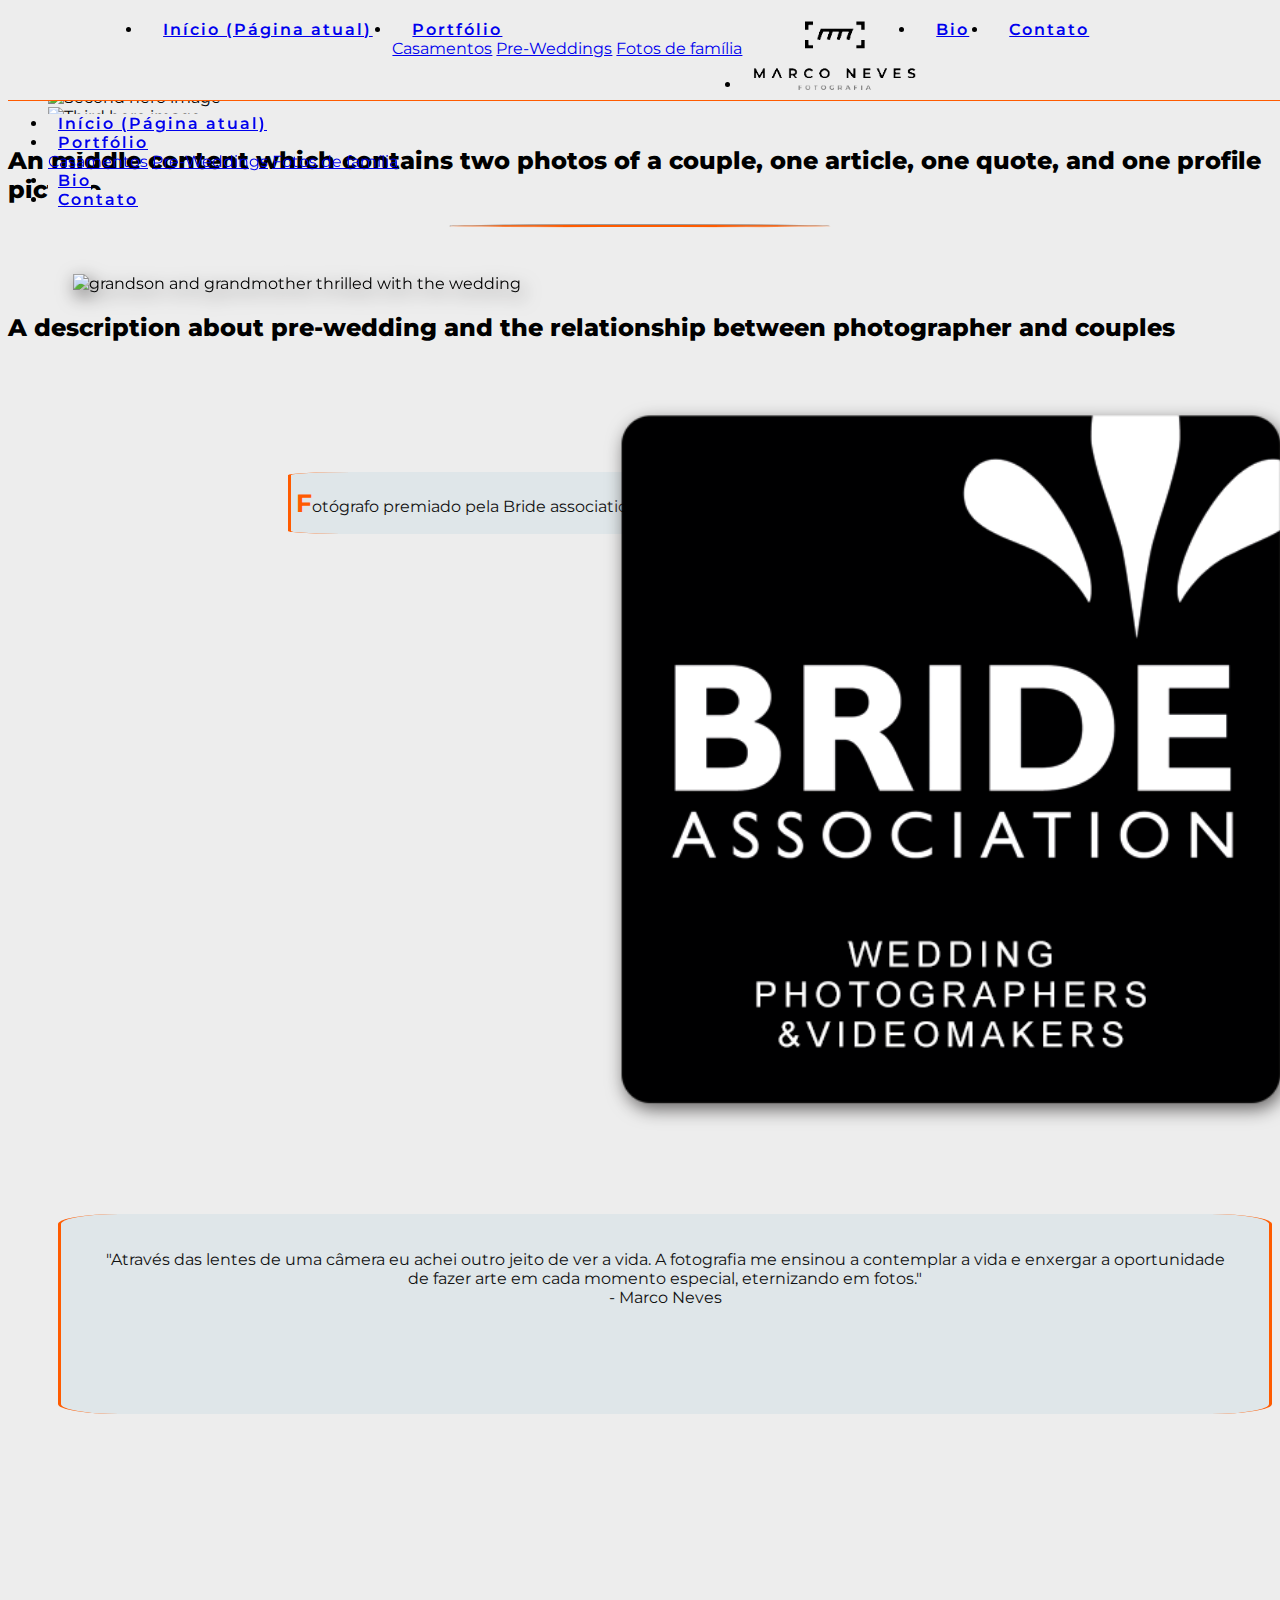
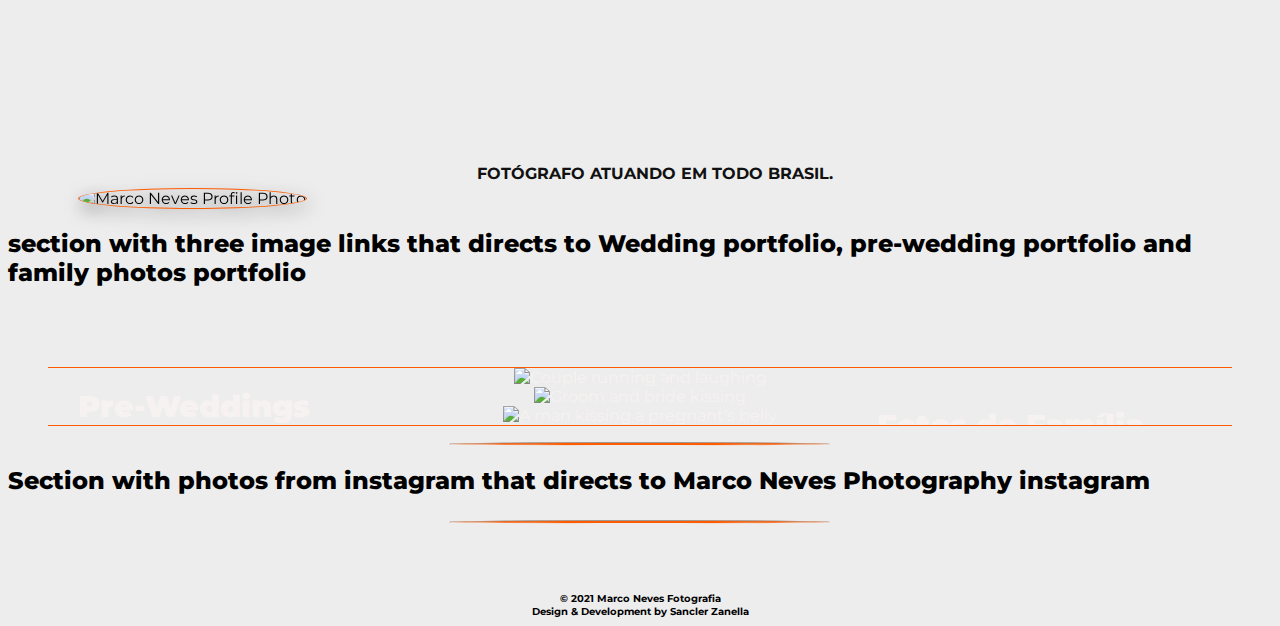
==== commit fd6e2f06: "Change album position on family and pre wedding portfolios; desable the testimonials section on land" ====
--- a/index.html
+++ b/index.html
@@ -280,7 +280,7 @@
         <!-- 5.Testimonials section: Includes three pictures with three testimonials and couple names 
         and the grid system from Bootstrap 4 -->
 
-        <section aria-labelledby="testimonials">
+        <!-- <section aria-labelledby="testimonials">
             <h2 id="testimonials" class="sr-only">Testimonial section with three testimonials from couples and their
                 photo</h2>
             <div id="testimonials-section" class="d-none d-lg-block">
@@ -295,7 +295,7 @@
 
                             <!-- 5.1. First Testimonial Photo + Testimonial -->
 
-                            <div class="col-lg-4">
+                            <!-- <div class="col-lg-4">
                                 <figure>
                                     <div class="testimonial-photos content-alignment">
                                         <img class="img-centered"
@@ -322,11 +322,11 @@
                                         </div>
                                     </div>
                                 </figure>
-                            </div>
+                            </div> -->
 
                             <!-- 5.2. Second Testimonial Photo + Testimonial -->
 
-                            <div class="col-lg-4">
+                            <!-- <div class="col-lg-4">
                                 <figure>
                                     <div class="testimonial-photos content-alignment">
                                         <img class="img-centered"
@@ -355,11 +355,11 @@
                                         </div>
                                     </div>
                                 </figure>
-                            </div>
+                            </div> -->
 
                             <!-- 5.3. Third Testimonial Photo + Testimonial. This testimonials is hidden on medium screen sizes devices -->
 
-                            <div class="d-none d-lg-block col-lg-4">
+                            <!-- <div class="d-none d-lg-block col-lg-4">
                                 <figure>
                                     <div class="testimonial-photos content-alignment">
                                         <img class="img-centered"
@@ -395,12 +395,12 @@
                     </div>
                 </div>
             </div>
-        </section>
+        </section> -->
 
         <!-- 6.Carousel testimonials section: The same content as the Testimonials section but 
         using the grid system and carousel from Bootstrap 4 for small to medium screen sizes -->
 
-        <section aria-labelledby="testimonials-carousel">
+        <!-- <section aria-labelledby="testimonials-carousel">
             <h2 id="testimonials-carousel" class="sr-only">Testimonial section with three testimonials from couples and
                 their
                 photo</h2>
@@ -411,11 +411,11 @@
                             <div class="col">
                                 <h2 class="text-center">Palavras de carinho <i class="fas fa-heart"></i></h2>
                             </div>
-                        </div>
+                        </div> -->
 
                         <!-- 6.1.Carousel content, photos and captions-->
 
-                        <div id="carouselExampleIndicators" class="carousel slide" data-ride="carousel">
+                        <!-- <div id="carouselExampleIndicators" class="carousel slide" data-ride="carousel">
                             <ol class="carousel-indicators">
                                 <li data-target="#carouselExampleIndicators" data-slide-to="0" class="active"></li>
                                 <li data-target="#carouselExampleIndicators" data-slide-to="1"></li>
@@ -477,11 +477,11 @@
                                         </blockquote>
                                     </div>
                                 </div>
-                            </div>
+                            </div> -->
 
                             <!-- 6.2.Carousel control, preview and next button -->
 
-                            <a class="carousel-control-prev" href="#carouselExampleIndicators" role="button"
+                            <!-- <a class="carousel-control-prev" href="#carouselExampleIndicators" role="button"
                                 data-slide="prev" aria-label="Carousel Previous image icon">
                                 <span class="carousel-control-prev-icon" aria-hidden="true"></span>
                                 <span class="sr-only">Previous</span>
@@ -495,7 +495,7 @@
                     </div>
                 </div>
             </div>
-        </section>
+        </section> -->
 
         <!-- 7.Instagram section: Includes elfsight widgets plugin-->
 
--- a/assets/css/style.css
+++ b/assets/css/style.css
@@ -624,6 +624,7 @@
     width: 100%;
     display: grid;
     place-content: center;
+    text-align: center;
 }
 
 #form-container legend {
